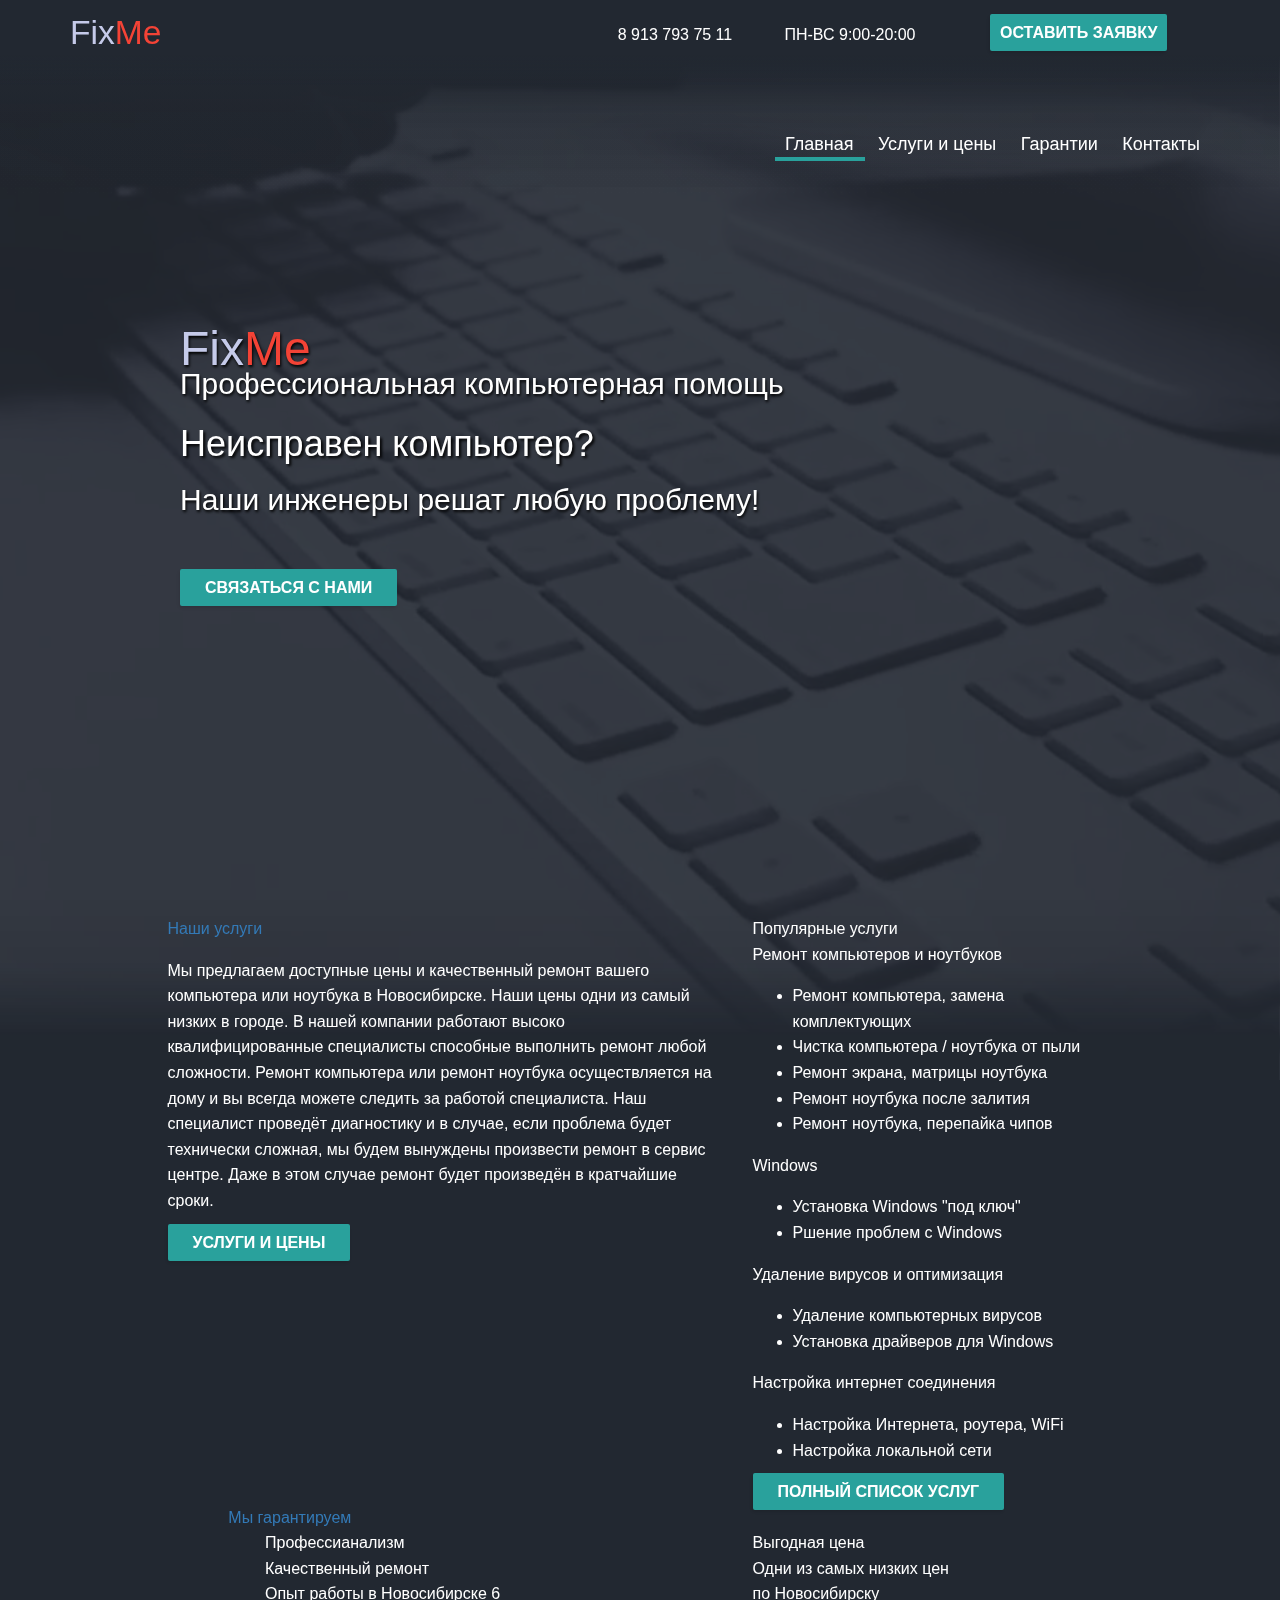
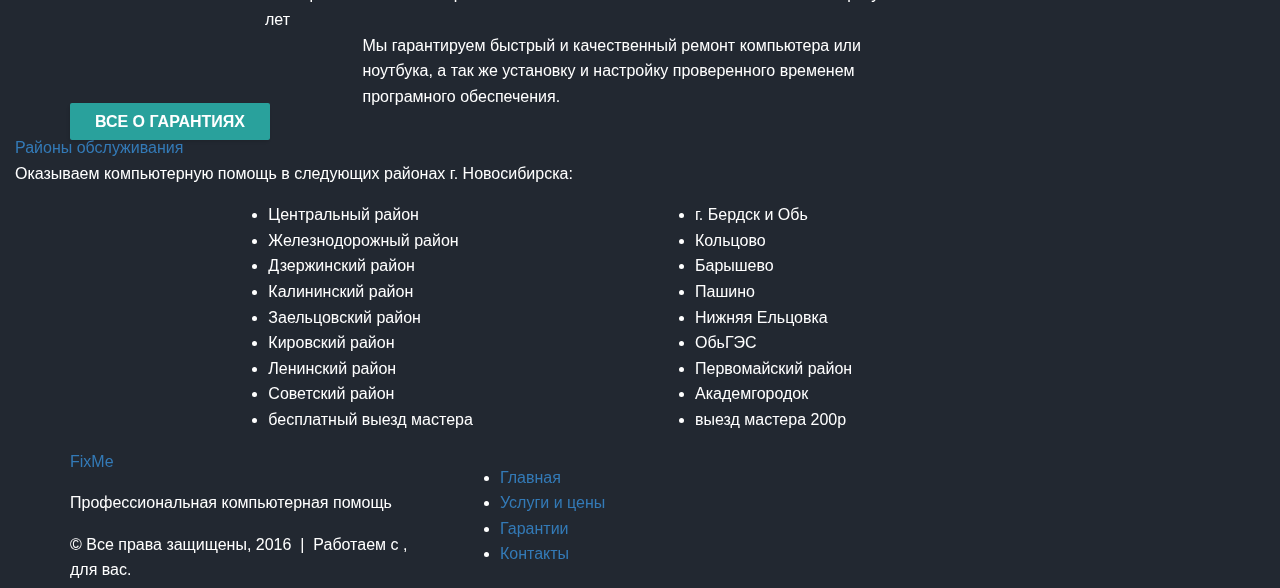
==== index.html @ 25fbad9e "Update index.html" ====
<!DOCTYPE html>

<head>

  <meta charset="utf-8">

  <title>FixMe - Главная страница</title>
  <meta name="description" content="Компания FixMe предоставляет качественные услуги по ремонту компьютеров и ноутбуков, настройки роутеров и прокладки сетевого кабеля в Новосибирске. Диагностика, настройка и ремонт производятся на дому.">

  <!-- Grid Styles and Normalize.css -->
  <style>html{font-family:sans-serif;-ms-text-size-adjust:100%;-webkit-text-size-adjust:100%}body{margin:0}article,aside,details,figcaption,figure,footer,header,hgroup,main,menu,nav,section,summary{display:block}audio,canvas,progress,video{display:inline-block;vertical-align:baseline}audio:not([controls]){display:none;height:0}[hidden],template{display:none}a{background-color:transparent}a:active,a:hover{outline:0}abbr[title]{border-bottom:1px dotted}b,strong{font-weight:bold}dfn{font-style:italic}h1{font-size:2em;margin:0.67em 0}mark{background:#ff0;color:#000}small{font-size:80%}sub,sup{font-size:75%;line-height:0;position:relative;vertical-align:baseline}sup{top:-0.5em}sub{bottom:-0.25em}img{border:0}svg:not(:root){overflow:hidden}figure{margin:1em 40px}hr{-moz-box-sizing:content-box;-webkit-box-sizing:content-box;box-sizing:content-box;height:0}pre{overflow:auto}code,kbd,pre,samp{font-family:monospace, monospace;font-size:1em}button,input,optgroup,select,textarea{color:inherit;font:inherit;margin:0}button{overflow:visible}button,select{text-transform:none}button,html input[type="button"],input[type="reset"],input[type="submit"]{-webkit-appearance:button;cursor:pointer}button[disabled],html input[disabled]{cursor:default}button::-moz-focus-inner,input::-moz-focus-inner{border:0;padding:0}input{line-height:normal}input[type="checkbox"],input[type="radio"]{-webkit-box-sizing:border-box;-moz-box-sizing:border-box;box-sizing:border-box;padding:0}input[type="number"]::-webkit-inner-spin-button,input[type="number"]::-webkit-outer-spin-button{height:auto}input[type="search"]{-webkit-appearance:textfield;-moz-box-sizing:content-box;-webkit-box-sizing:content-box;box-sizing:content-box}input[type="search"]::-webkit-search-cancel-button,input[type="search"]::-webkit-search-decoration{-webkit-appearance:none}fieldset{border:1px solid #c0c0c0;margin:0 2px;padding:0.35em 0.625em 0.75em}legend{border:0;padding:0}textarea{overflow:auto}optgroup{font-weight:bold}table{border-collapse:collapse;border-spacing:0}td,th{padding:0}*{-webkit-box-sizing:border-box;-moz-box-sizing:border-box;box-sizing:border-box}*:before,*:after{-webkit-box-sizing:border-box;-moz-box-sizing:border-box;box-sizing:border-box}html{font-size:10px;-webkit-tap-highlight-color:rgba(0,0,0,0)}body{font-family:"Helvetica Neue",Helvetica,Arial,sans-serif;font-size:14px;line-height:1.42857143;color:#333;background-color:#fff}input,button,select,textarea{font-family:inherit;font-size:inherit;line-height:inherit}a{color:#337ab7;text-decoration:none}a:hover,a:focus{color:#23527c;text-decoration:underline}a:focus{outline:thin dotted;outline:5px auto -webkit-focus-ring-color;outline-offset:-2px}figure{margin:0}img{vertical-align:middle}.img-responsive{display:block;max-width:100%;height:auto}.img-rounded{border-radius:6px}.img-thumbnail{padding:4px;line-height:1.42857143;background-color:#fff;border:1px solid #ddd;border-radius:4px;-webkit-transition:all .2s ease-in-out;-o-transition:all .2s ease-in-out;transition:all .2s ease-in-out;display:inline-block;max-width:100%;height:auto}.img-circle{border-radius:50%}hr{margin-top:20px;margin-bottom:20px;border:0;border-top:1px solid #eee}.sr-only{position:absolute;width:1px;height:1px;margin:-1px;padding:0;overflow:hidden;clip:rect(0, 0, 0, 0);border:0}.sr-only-focusable:active,.sr-only-focusable:focus{position:static;width:auto;height:auto;margin:0;overflow:visible;clip:auto}[role="button"]{cursor:pointer}.container{margin-right:auto;margin-left:auto;padding-left:15px;padding-right:15px}@media (min-width:768px){.container{width:750px}}@media (min-width:992px){.container{width:970px}}@media (min-width:1200px){.container{width:1170px}}.container-fluid{margin-right:auto;margin-left:auto;padding-left:15px;padding-right:15px}.row{margin-left:-15px;margin-right:-15px}.col-xs-1, .col-sm-1, .col-md-1, .col-lg-1, .col-xs-2, .col-sm-2, .col-md-2, .col-lg-2, .col-xs-3, .col-sm-3, .col-md-3, .col-lg-3, .col-xs-4, .col-sm-4, .col-md-4, .col-lg-4, .col-xs-5, .col-sm-5, .col-md-5, .col-lg-5, .col-xs-6, .col-sm-6, .col-md-6, .col-lg-6, .col-xs-7, .col-sm-7, .col-md-7, .col-lg-7, .col-xs-8, .col-sm-8, .col-md-8, .col-lg-8, .col-xs-9, .col-sm-9, .col-md-9, .col-lg-9, .col-xs-10, .col-sm-10, .col-md-10, .col-lg-10, .col-xs-11, .col-sm-11, .col-md-11, .col-lg-11, .col-xs-12, .col-sm-12, .col-md-12, .col-lg-12{position:relative;min-height:1px;padding-left:15px;padding-right:15px}.col-xs-1, .col-xs-2, .col-xs-3, .col-xs-4, .col-xs-5, .col-xs-6, .col-xs-7, .col-xs-8, .col-xs-9, .col-xs-10, .col-xs-11, .col-xs-12{float:left}.col-xs-12{width:100%}.col-xs-11{width:91.66666667%}.col-xs-10{width:83.33333333%}.col-xs-9{width:75%}.col-xs-8{width:66.66666667%}.col-xs-7{width:58.33333333%}.col-xs-6{width:50%}.col-xs-5{width:41.66666667%}.col-xs-4{width:33.33333333%}.col-xs-3{width:25%}.col-xs-2{width:16.66666667%}.col-xs-1{width:8.33333333%}.col-xs-pull-12{right:100%}.col-xs-pull-11{right:91.66666667%}.col-xs-pull-10{right:83.33333333%}.col-xs-pull-9{right:75%}.col-xs-pull-8{right:66.66666667%}.col-xs-pull-7{right:58.33333333%}.col-xs-pull-6{right:50%}.col-xs-pull-5{right:41.66666667%}.col-xs-pull-4{right:33.33333333%}.col-xs-pull-3{right:25%}.col-xs-pull-2{right:16.66666667%}.col-xs-pull-1{right:8.33333333%}.col-xs-pull-0{right:auto}.col-xs-push-12{left:100%}.col-xs-push-11{left:91.66666667%}.col-xs-push-10{left:83.33333333%}.col-xs-push-9{left:75%}.col-xs-push-8{left:66.66666667%}.col-xs-push-7{left:58.33333333%}.col-xs-push-6{left:50%}.col-xs-push-5{left:41.66666667%}.col-xs-push-4{left:33.33333333%}.col-xs-push-3{left:25%}.col-xs-push-2{left:16.66666667%}.col-xs-push-1{left:8.33333333%}.col-xs-push-0{left:auto}.col-xs-offset-12{margin-left:100%}.col-xs-offset-11{margin-left:91.66666667%}.col-xs-offset-10{margin-left:83.33333333%}.col-xs-offset-9{margin-left:75%}.col-xs-offset-8{margin-left:66.66666667%}.col-xs-offset-7{margin-left:58.33333333%}.col-xs-offset-6{margin-left:50%}.col-xs-offset-5{margin-left:41.66666667%}.col-xs-offset-4{margin-left:33.33333333%}.col-xs-offset-3{margin-left:25%}.col-xs-offset-2{margin-left:16.66666667%}.col-xs-offset-1{margin-left:8.33333333%}.col-xs-offset-0{margin-left:0}@media (min-width:768px){.col-sm-1, .col-sm-2, .col-sm-3, .col-sm-4, .col-sm-5, .col-sm-6, .col-sm-7, .col-sm-8, .col-sm-9, .col-sm-10, .col-sm-11, .col-sm-12{float:left}.col-sm-12{width:100%}.col-sm-11{width:91.66666667%}.col-sm-10{width:83.33333333%}.col-sm-9{width:75%}.col-sm-8{width:66.66666667%}.col-sm-7{width:58.33333333%}.col-sm-6{width:50%}.col-sm-5{width:41.66666667%}.col-sm-4{width:33.33333333%}.col-sm-3{width:25%}.col-sm-2{width:16.66666667%}.col-sm-1{width:8.33333333%}.col-sm-pull-12{right:100%}.col-sm-pull-11{right:91.66666667%}.col-sm-pull-10{right:83.33333333%}.col-sm-pull-9{right:75%}.col-sm-pull-8{right:66.66666667%}.col-sm-pull-7{right:58.33333333%}.col-sm-pull-6{right:50%}.col-sm-pull-5{right:41.66666667%}.col-sm-pull-4{right:33.33333333%}.col-sm-pull-3{right:25%}.col-sm-pull-2{right:16.66666667%}.col-sm-pull-1{right:8.33333333%}.col-sm-pull-0{right:auto}.col-sm-push-12{left:100%}.col-sm-push-11{left:91.66666667%}.col-sm-push-10{left:83.33333333%}.col-sm-push-9{left:75%}.col-sm-push-8{left:66.66666667%}.col-sm-push-7{left:58.33333333%}.col-sm-push-6{left:50%}.col-sm-push-5{left:41.66666667%}.col-sm-push-4{left:33.33333333%}.col-sm-push-3{left:25%}.col-sm-push-2{left:16.66666667%}.col-sm-push-1{left:8.33333333%}.col-sm-push-0{left:auto}.col-sm-offset-12{margin-left:100%}.col-sm-offset-11{margin-left:91.66666667%}.col-sm-offset-10{margin-left:83.33333333%}.col-sm-offset-9{margin-left:75%}.col-sm-offset-8{margin-left:66.66666667%}.col-sm-offset-7{margin-left:58.33333333%}.col-sm-offset-6{margin-left:50%}.col-sm-offset-5{margin-left:41.66666667%}.col-sm-offset-4{margin-left:33.33333333%}.col-sm-offset-3{margin-left:25%}.col-sm-offset-2{margin-left:16.66666667%}.col-sm-offset-1{margin-left:8.33333333%}.col-sm-offset-0{margin-left:0}}@media (min-width:992px){.col-md-1, .col-md-2, .col-md-3, .col-md-4, .col-md-5, .col-md-6, .col-md-7, .col-md-8, .col-md-9, .col-md-10, .col-md-11, .col-md-12{float:left}.col-md-12{width:100%}.col-md-11{width:91.66666667%}.col-md-10{width:83.33333333%}.col-md-9{width:75%}.col-md-8{width:66.66666667%}.col-md-7{width:58.33333333%}.col-md-6{width:50%}.col-md-5{width:41.66666667%}.col-md-4{width:33.33333333%}.col-md-3{width:25%}.col-md-2{width:16.66666667%}.col-md-1{width:8.33333333%}.col-md-pull-12{right:100%}.col-md-pull-11{right:91.66666667%}.col-md-pull-10{right:83.33333333%}.col-md-pull-9{right:75%}.col-md-pull-8{right:66.66666667%}.col-md-pull-7{right:58.33333333%}.col-md-pull-6{right:50%}.col-md-pull-5{right:41.66666667%}.col-md-pull-4{right:33.33333333%}.col-md-pull-3{right:25%}.col-md-pull-2{right:16.66666667%}.col-md-pull-1{right:8.33333333%}.col-md-pull-0{right:auto}.col-md-push-12{left:100%}.col-md-push-11{left:91.66666667%}.col-md-push-10{left:83.33333333%}.col-md-push-9{left:75%}.col-md-push-8{left:66.66666667%}.col-md-push-7{left:58.33333333%}.col-md-push-6{left:50%}.col-md-push-5{left:41.66666667%}.col-md-push-4{left:33.33333333%}.col-md-push-3{left:25%}.col-md-push-2{left:16.66666667%}.col-md-push-1{left:8.33333333%}.col-md-push-0{left:auto}.col-md-offset-12{margin-left:100%}.col-md-offset-11{margin-left:91.66666667%}.col-md-offset-10{margin-left:83.33333333%}.col-md-offset-9{margin-left:75%}.col-md-offset-8{margin-left:66.66666667%}.col-md-offset-7{margin-left:58.33333333%}.col-md-offset-6{margin-left:50%}.col-md-offset-5{margin-left:41.66666667%}.col-md-offset-4{margin-left:33.33333333%}.col-md-offset-3{margin-left:25%}.col-md-offset-2{margin-left:16.66666667%}.col-md-offset-1{margin-left:8.33333333%}.col-md-offset-0{margin-left:0}}@media (min-width:1200px){.col-lg-1, .col-lg-2, .col-lg-3, .col-lg-4, .col-lg-5, .col-lg-6, .col-lg-7, .col-lg-8, .col-lg-9, .col-lg-10, .col-lg-11, .col-lg-12{float:left}.col-lg-12{width:100%}.col-lg-11{width:91.66666667%}.col-lg-10{width:83.33333333%}.col-lg-9{width:75%}.col-lg-8{width:66.66666667%}.col-lg-7{width:58.33333333%}.col-lg-6{width:50%}.col-lg-5{width:41.66666667%}.col-lg-4{width:33.33333333%}.col-lg-3{width:25%}.col-lg-2{width:16.66666667%}.col-lg-1{width:8.33333333%}.col-lg-pull-12{right:100%}.col-lg-pull-11{right:91.66666667%}.col-lg-pull-10{right:83.33333333%}.col-lg-pull-9{right:75%}.col-lg-pull-8{right:66.66666667%}.col-lg-pull-7{right:58.33333333%}.col-lg-pull-6{right:50%}.col-lg-pull-5{right:41.66666667%}.col-lg-pull-4{right:33.33333333%}.col-lg-pull-3{right:25%}.col-lg-pull-2{right:16.66666667%}.col-lg-pull-1{right:8.33333333%}.col-lg-pull-0{right:auto}.col-lg-push-12{left:100%}.col-lg-push-11{left:91.66666667%}.col-lg-push-10{left:83.33333333%}.col-lg-push-9{left:75%}.col-lg-push-8{left:66.66666667%}.col-lg-push-7{left:58.33333333%}.col-lg-push-6{left:50%}.col-lg-push-5{left:41.66666667%}.col-lg-push-4{left:33.33333333%}.col-lg-push-3{left:25%}.col-lg-push-2{left:16.66666667%}.col-lg-push-1{left:8.33333333%}.col-lg-push-0{left:auto}.col-lg-offset-12{margin-left:100%}.col-lg-offset-11{margin-left:91.66666667%}.col-lg-offset-10{margin-left:83.33333333%}.col-lg-offset-9{margin-left:75%}.col-lg-offset-8{margin-left:66.66666667%}.col-lg-offset-7{margin-left:58.33333333%}.col-lg-offset-6{margin-left:50%}.col-lg-offset-5{margin-left:41.66666667%}.col-lg-offset-4{margin-left:33.33333333%}.col-lg-offset-3{margin-left:25%}.col-lg-offset-2{margin-left:16.66666667%}.col-lg-offset-1{margin-left:8.33333333%}.col-lg-offset-0{margin-left:0}}.clearfix:before,.clearfix:after,.container:before,.container:after,.container-fluid:before,.container-fluid:after,.row:before,.row:after{content:" ";display:table}.clearfix:after,.container:after,.container-fluid:after,.row:after{clear:both}.center-block{display:block;margin-left:auto;margin-right:auto}.pull-right{float:right !important}.pull-left{float:left !important}.hide{display:none !important}.show{display:block !important}.invisible{visibility:hidden}.text-hide{font:0/0 a;color:transparent;text-shadow:none;background-color:transparent;border:0}.hidden{display:none !important}.affix{position:fixed}@-ms-viewport{width:device-width}.visible-xs,.visible-sm,.visible-md,.visible-lg{display:none !important}.visible-xs-block,.visible-xs-inline,.visible-xs-inline-block,.visible-sm-block,.visible-sm-inline,.visible-sm-inline-block,.visible-md-block,.visible-md-inline,.visible-md-inline-block,.visible-lg-block,.visible-lg-inline,.visible-lg-inline-block{display:none !important}@media (max-width:767px){.visible-xs{display:block !important}table.visible-xs{display:table}tr.visible-xs{display:table-row !important}th.visible-xs,td.visible-xs{display:table-cell !important}}@media (max-width:767px){.visible-xs-block{display:block !important}}@media (max-width:767px){.visible-xs-inline{display:inline !important}}@media (max-width:767px){.visible-xs-inline-block{display:inline-block !important}}@media (min-width:768px) and (max-width:991px){.visible-sm{display:block !important}table.visible-sm{display:table}tr.visible-sm{display:table-row !important}th.visible-sm,td.visible-sm{display:table-cell !important}}@media (min-width:768px) and (max-width:991px){.visible-sm-block{display:block !important}}@media (min-width:768px) and (max-width:991px){.visible-sm-inline{display:inline !important}}@media (min-width:768px) and (max-width:991px){.visible-sm-inline-block{display:inline-block !important}}@media (min-width:992px) and (max-width:1199px){.visible-md{display:block !important}table.visible-md{display:table}tr.visible-md{display:table-row !important}th.visible-md,td.visible-md{display:table-cell !important}}@media (min-width:992px) and (max-width:1199px){.visible-md-block{display:block !important}}@media (min-width:992px) and (max-width:1199px){.visible-md-inline{display:inline !important}}@media (min-width:992px) and (max-width:1199px){.visible-md-inline-block{display:inline-block !important}}@media (min-width:1200px){.visible-lg{display:block !important}table.visible-lg{display:table}tr.visible-lg{display:table-row !important}th.visible-lg,td.visible-lg{display:table-cell !important}}@media (min-width:1200px){.visible-lg-block{display:block !important}}@media (min-width:1200px){.visible-lg-inline{display:inline !important}}@media (min-width:1200px){.visible-lg-inline-block{display:inline-block !important}}@media (max-width:767px){.hidden-xs{display:none !important}}@media (min-width:768px) and (max-width:991px){.hidden-sm{display:none !important}}@media (min-width:992px) and (max-width:1199px){.hidden-md{display:none !important}}@media (min-width:1200px){.hidden-lg{display:none !important}}.visible-print{display:none !important}@media print{.visible-print{display:block !important}table.visible-print{display:table}tr.visible-print{display:table-row !important}th.visible-print,td.visible-print{display:table-cell !important}}.visible-print-block{display:none !important}@media print{.visible-print-block{display:block !important}}.visible-print-inline{display:none !important}@media print{.visible-print-inline{display:inline !important}}.visible-print-inline-block{display:none !important}@media print{.visible-print-inline-block{display:inline-block !important}}@media print{.hidden-print{display:none !important}}</style>
  <!-- Header CSS -->
  <style>body{font-family:sans-serif;font-size:16px;min-width:320px;position:relative;line-height:1.6;font-family:"Open Sans",sans-serif;background-color:#222831;color:#fff;overflow-x:hidden}.hidden{display:none}.button{background-color:#29a19c;border:none;text-transform:uppercase;font:500 1em / 24px Roboto,sans-serif;padding:10px 25px;border-radius:2px;box-shadow:-1px 2px 3px 0 rgba(0,0,0,0.1);text-decoration:none;color:#fff;font:700 1em / 24px "Open Sans",sans-serif}.button:hover{background-color:#21807c;text-decoration:none;color:#fff}.button:active{color:#fff;text-decoration:none}.app-closed{display:none;height:100%;width:100%;position:fixed;z-index:1000;background-color:rgba(0,0,0,0.7)}.application-container{display:none}.application-container .application-popup{position:fixed;background-color:#222831;top:50%;-webkit-transform:translateY(-50%);-ms-transform:translateY(-50%);transform:translateY(-50%);padding:0;z-index:1100}.application-container .title{text-align:center;color:#fff;font:300 1.2em / 20px Roboto,sans-serif;padding:20px 0;background-color:#29303b;box-shadow:0 0 9.4px .6px rgba(0,0,0,0.15)}.application-container .description{margin:10px 20px;text-align:center;font-size:.8em}.application-container form{color:#fff;text-align:center}.application-container form label{color:#fff}.application-container form .submit{margin:10px 0 30px}.application-container form textarea + label{color:#878787}.fixed-top{height:85px;position:fixed;top:0;background-image:-webkit-linear-gradient(top,#222831 65%,rgba(34,40,49,0.2) 90%,transparent 100%);background-image:linear-gradient(to bottom,#222831 65%,rgba(34,40,49,0.2) 90%,transparent 100%);left:0;z-index:100}.fixed-top .panel{height:65px}.fixed-top .m-menu-btn{font-size:1.8em;float:right}.fixed-top .logo{font:400 2.1em / 40px Berlin,sans-serif;cursor:pointer;text-decoration:none;margin-top:13px}.fixed-top .logo a:hover{text-decoration:none}.fixed-top span:nth-of-type(1){color:#c5cae9}.fixed-top span:nth-of-type(2){color:#f44336}.fixed-top .info{font:400 1em / 40px "Open Sans",sans-serif;width:350px;margin-top:13px;float:right}.fixed-top .fa-phone{position:relative;top:2px;font-size:1.3em;margin-right:10px}.fixed-top .fa-clock-o{position:relative;top:2px;font-size:1.3em;margin-right:10px}.fixed-top .p{padding:0;text-align:center}.fixed-top .application-btn{margin-top:20px;margin-left:0}.fixed-top .application{font:700 1em / 24px "Open Sans",sans-serif;padding:10px}.fullscreen-container{height:100vh}.fullscreen-bg{position:absolute;top:0;right:0;bottom:0;left:-1px;overflow:hidden;background-color:#222831;z-index:-1000;height:120vh}.fullscreen-bg-image{background:url(/assets/images/image-bg.jpg) center center / cover no-repeat;position:absolute;top:50%;left:50%;width:auto;height:auto;min-width:100%;min-height:100%;-webkit-transform:translate(-50%,-50%);-ms-transform:translate(-50%,-50%);transform:translate(-50%,-50%)}.fullscreen-bg-video{position:absolute;top:50%;left:50%;width:auto;height:auto;min-width:100%;min-height:100%;-webkit-transform:translate(-50%,-50%);-ms-transform:translate(-50%,-50%);transform:translate(-50%,-50%);z-index:-50}.filter-bg{background-color:rgba(34,40,49,.9);position:absolute;left:0;width:auto;height:auto;min-width:105%;min-height:100%}.gradient-top{position:absolute;top:-5px;left:-1px;height:200px;padding:0;margin:0;background-image:-webkit-linear-gradient(top,#222831 25%,rgba(34,40,49,0.2) 60%,transparent 100%);background-image:linear-gradient(to bottom,#222831 25%,rgba(34,40,49,0.2) 60%,transparent 100%);z-index:-50;width:100%}.gradient-bottom{position:absolute;bottom:-5px;left:-1px;height:200px;padding:0;margin:0;background-image:-webkit-linear-gradient(bottom,#222831 25%,rgba(34,40,49,0.2) 60%,transparent 100%);background-image:linear-gradient(to top,#222831 25%,rgba(34,40,49,0.2) 60%,transparent 100%);z-index:-50;width:100%}.top-nav{margin-top:100px}.top-nav ul{margin-right:0;float:right}.top-nav li{display:inline-block;list-style-type:none!important}.top-nav li:hover a{text-decoration:none}.top-nav li:active a{text-decoration:none}.top-nav li a{color:#fff;font:400 18px / 20px Roboto,sans-serif;padding:10px}.top-nav li:nth-of-type(1):after{content:"";position:absolute;width:0;height:4px;margin-top:25px;margin-left:-45px;background-color:#29a19c;-webkit-transform:translateX(-50%);-ms-transform:translateX(-50%);transform:translateX(-50%);-webkit-transition:all 300ms;transition:all 300ms}.top-nav li:nth-of-type(1):hover:after{content:"";position:absolute;width:90px;height:4px;margin-top:25px;margin-left:-45px;background-color:#29a19c;-webkit-transform:translateX(-50%);-ms-transform:translateX(-50%);transform:translateX(-50%)}.top-nav li:nth-of-type(2):after{content:"";position:absolute;width:0;height:4px;margin-top:25px;margin-left:-70px;background-color:#29a19c;-webkit-transform:translateX(-50%);-ms-transform:translateX(-50%);transform:translateX(-50%);-webkit-transition:all 300ms;transition:all 300ms}.top-nav li:nth-of-type(2):hover:after{content:"";position:absolute;width:140px;height:4px;margin-top:25px;margin-left:-70px;background-color:#29a19c;-webkit-transform:translateX(-50%);-ms-transform:translateX(-50%);transform:translateX(-50%)}.top-nav li:nth-of-type(3):after{content:"";position:absolute;width:0;height:4px;margin-top:25px;margin-left:-50px;background-color:#29a19c;-webkit-transform:translateX(-50%);-ms-transform:translateX(-50%);transform:translateX(-50%);-webkit-transition:all 300ms;transition:all 300ms}.top-nav li:nth-of-type(3):hover:after{content:"";position:absolute;width:100px;height:4px;margin-top:25px;margin-left:-50px;background-color:#29a19c;-webkit-transform:translateX(-50%);-ms-transform:translateX(-50%);transform:translateX(-50%)}.top-nav li:nth-of-type(4):after{content:"";position:absolute;width:0;height:4px;margin-top:25px;margin-left:-52.5px;background-color:#29a19c;-webkit-transform:translateX(-50%);-ms-transform:translateX(-50%);transform:translateX(-50%);-webkit-transition:all 300ms;transition:all 300ms}.top-nav li:nth-of-type(4):hover:after{content:"";position:absolute;width:105px;height:4px;margin-top:25px;margin-left:-52.5px;background-color:#29a19c;-webkit-transform:translateX(-50%);-ms-transform:translateX(-50%);transform:translateX(-50%)}.active-t-1:before{content:"";position:absolute;width:90px;height:4px;margin-top:25px;background-color:#29a19c}.active-t-2:before{content:"";position:absolute;width:140px;height:4px;margin-top:25px;background-color:#29a19c}.active-t-3:before{content:"";position:absolute;width:100px;height:4px;margin-top:25px;background-color:#29a19c}.active-t-4:before{content:"";position:absolute;width:105px;height:4px;margin-top:25px;background-color:#29a19c}.header-promo{height:50vh}.header-promo .promo-container{margin-top:15vh}.header-promo .logo{font:400 48px / 40px Berlin,sans-serif;text-shadow:1px 2px 3px #000;margin-top:20px}.header-promo .logo span:nth-of-type(1){color:#c5cae9;font:inherit}.header-promo .logo span:nth-of-type(2){color:#f44336}.header-promo .slogan{color:#fff;font:300 30px / 20px Roboto,sans-serif;text-shadow:1px 2px 3px #000;margin-top:5px}.header-promo .terminal{color:#fff;font:200 36px / 20px Roboto,sans-serif;text-shadow:2px 2px 3px #000;margin-top:40px}.header-promo .promo{color:#fff;font:400 30px / 20px Roboto,sans-serif;text-shadow:1px 2px 3px #000;margin-top:20px}.header-promo .call{position:relative;top:35px}.m-menu{display:none;position:fixed;background-image:-webkit-linear-gradient(left,#202223 70%,transparent 100%);background-image:linear-gradient(to right,#202223 70%,transparent 100%);height:100%;width:320px;left:0;top:0;z-index:3000}.m-menu .logo{font:400 1.5em / 40px Berlin,sans-serif;margin-top:6px;margin-left:40px;cursor:pointer;text-decoration:none;margin-bottom:30px}.m-menu .logo a:hover{text-decoration:none}.m-menu span:nth-of-type(1){color:#c5cae9}.m-menu span:nth-of-type(2){color:#f44336}.m-menu .m-menu-nav li{display:block;list-style-type:none!important;text-align:center;font:400 1.3em / 40px Roboto,sans-serif;margin-bottom:10px;margin-left:-150px}.m-menu .m-menu-nav li:hover a{text-decoration:none}.m-menu .m-menu-nav li:active a{text-decoration:none}.m-menu .m-menu-nav li:nth-of-type(1){margin-top:60px}.m-menu .m-menu-nav .active-t-1:before{content:"";position:absolute;width:90px;height:4px;margin-top:32px;margin-left:-10px;background-color:#29a19c}.m-menu .m-menu-nav .active-t-2:before{content:"";position:absolute;width:140px;height:4px;margin-top:32px;background-color:#29a19c}.m-menu .m-menu-nav .active-t-3:before{content:"";position:absolute;width:100px;height:4px;margin-top:32px;margin-left:-10px;background-color:#29a19c}.m-menu .m-menu-nav .active-t-4:before{content:"";position:absolute;width:105px;height:4px;margin-top:32px;margin-left:-5px;background-color:#29a19c}.m-menu-closed{display:none;height:100%;width:100%;position:fixed;z-index:100;background-color:rgba(0,0,0,0.3);top:0;left:0}.m-menu .m-menu-close-btn{position:fixed;display:none;font-size:1.8em;float:right;z-index:9000;top:60px;left:80%}.m-menu .application-btn .application{padding:8px;margin-left:25px}.fullscreen-container-page{height:450px}.fullscreen-bg-page{position:absolute;top:0;right:0;bottom:0;left:0;overflow:hidden;background-color:#222831;z-index:-1000;height:450px}.fullscreen-bg-page-image{background:url(/assets/images/image-bg.jpg) center center / cover no-repeat;position:absolute;top:50%;left:50%;width:auto;height:auto;min-width:100%;min-height:100%;-webkit-transform:translate(-50%,-50%);-ms-transform:translate(-50%,-50%);transform:translate(-50%,-50%)}.page-title{text-align:center}.page-title .title{color:#fff;font:100 2.5em / 20px Roboto,sans-serif;text-shadow:1px 2px 3px #000;margin-top:90px}_:-ms-lang(x),.fullscreen-bg-video,.filter-bg{display:none}_:-ms-lang(x),_:-webkit-full-screen,.fixed-top .application{margin-left:30px}.fullscreen-bg-video,.filter-bg{display:none\0/;*display:none}</style>

  <!-- Fonts Loader from _fonts.css (HTML5 LocalStorage) -->
  <script>!function(){function e(e,t,n){e.addEventListener?e.addEventListener(t,n,!1):e.attachEvent&&e.attachEvent("on"+t,n)}function t(e){return window.localStorage&&localStorage.font_css_cache&&localStorage.font_css_cache_file===e}function n(){if(window.localStorage&&window.XMLHttpRequest)if(t(o))a(localStorage.font_css_cache);else{var n=new XMLHttpRequest;n.open("GET",o,!0),e(n,"load",function(){4===n.readyState&&(a(n.responseText),localStorage.font_css_cache=n.responseText,localStorage.font_css_cache_file=o)}),n.send()}else{var c=document.createElement("link");c.href=o,c.rel="stylesheet",c.type="text/css",document.getElementsByTagName("head")[0].appendChild(c),document.cookie="font_css_cache"}}function a(e){var t=document.createElement("style");t.innerHTML=e,document.getElementsByTagName("head")[0].appendChild(t)}var o="assets/styles/fonts.css";window.localStorage&&localStorage.font_css_cache||document.cookie.indexOf("font_css_cache")>-1?n():e(window,"load",n)}();</script>


  <meta http-equiv="X-UA-Compatible" content="IE=edge">
  <meta name="viewport" content="width=device-width, initial-scale=1, maximum-scale=1">

  <link rel="shortcut icon" href="assets/images/favicon/favicon.ico" type="image/x-icon">
  <link rel="apple-touch-icon" href="assets/images/favicon/apple-touch-icon.png">
  <link rel="apple-touch-icon" sizes="72x72" href="assets/images/favicon/apple-touch-icon-72x72.png">
  <link rel="apple-touch-icon" sizes="114x114" href="assets/images/favicon/apple-touch-icon-114x114.png">

  <meta property="og:title" content="FixMe - Профессиональная компьютерная помощь">
  <meta property="og:site_name" content="FixMe">
  <meta property="og:url" content="http://fixmepls.ru/">
  <meta property="og:description" content="Компания FixMe предоставляет качественные услуги по ремонту компьютеров и ноутбуков, настройки роутеров и прокладки сетевого кабеля в Новосибирске. Диагностика, настройка и ремонт производятся на дому.">
  <meta property="og:type" content="website">


  <!-- Load CSS Compilled without JS -->
  <noscript>
    <link href='https://fonts.googleapis.com/css?family=Roboto:400,300,100' rel='stylesheet' type='text/css'>
    <link href='https://fonts.googleapis.com/css?family=Open+Sans:400,400italic,300,300italic,700' rel='stylesheet' type='text/css'>
    <link rel="stylesheet" href="https://maxcdn.bootstrapcdn.com/font-awesome/4.5.0/css/font-awesome.min.css">
    <link rel="stylesheet" href="assets/styles/fonts.css">
    <link rel="stylesheet" href="assets/libs/material/material.css">
    <link rel="stylesheet" href="assets/styles/main.css">
    <link rel="stylesheet" href="assets/styles/media.css">
  </noscript>

</head>

<body id="body">

  <div class="m-menu-closed"></div>
  <div class="m-menu">
    <div  class="logo"><a href="/"><span>Fix</span><span>Me</span></a></div>
    <div class="p application-btn">
      <a href="#form" class="button application">Оставить заявку</a>
    </div>
    <nav class="m-menu-nav">
      <ul>
        <li class="active-t-1"><a href="/">Главная</a></li>
        <li><a href="services.html">Услуги и цены</a></li>
        <li><a href="warranty.html">Гарантии</a></li>
        <li><a href="contacts.html">Контакты</a></li>
      </ul>
    </nav>
    <div class="m-menu-close-btn"><i class="fa fa-close"></i></div>
  </div>

  <div class="app-closed"></div>
  <div class="application-container">
    <div class="container-fluid">
      <div class="row">
        <div class="application-popup col-md-4 col-md-push-4">
          <div class="title">Форма связи</div>
          <p class="description">Вы можете оставить заявку на ремонт и мы сами в ближайшее время свяжемся с вами.</p>
          <form id="top-form" action="" method="POST">
            <input type="hidden" name="project_name" value="FixMe">
            <input type="hidden" name="admin_email" value="support@fixmepls.ru">
            <input type="hidden" name="form_subject" value="Заявка с сайта FixMe, с верхней формы">
            <div class="mdl-textfield mdl-js-textfield mdl-textfield--floating-label">
              <input class="mdl-textfield__input" name="name" type="text" id="sample3" required="">
              <label class="mdl-textfield__label" for="sample3">ФИО</label>
            </div>
            <div class="mdl-textfield mdl-js-textfield mdl-textfield--floating-label">
              <input class="mdl-textfield__input" type="text" id="sample3" name="phone_number" required="">
              <label class="mdl-textfield__label" for="sample3">Телефон</label>
            </div>
            <div class="mdl-textfield mdl-js-textfield">
              <textarea class="mdl-textfield__input" type="text" cols="40" rows= "5" id="sample5" form="top-form" name="description_problem"></textarea>
              <label class="mdl-textfield__label" for="sample5">Описание вашей проблемы...</label>
            </div>
            <div class="row">
              <input class="button submit" value="Отправить" type="submit">
            </div>
          </form>
        </div>
      </div>
    </div>
  </div>

  <div class="popup-closed"></div>
  <div class="popup-container">
    <div class="container-fluid">
      <div class="row">
        <div class="services-popup col-md-6 col-md-push-3">
          <div class="popup-title"></div>
          <p class="popup-description"></p>
          <div class="popup-price"></div>
        </div>
      </div>
    </div>
  </div>

  <header class="fullscreen-container container-fluid">
    <div class="row">
      <div class="fixed-top col-xs-12">
        <div class="container">
          <div class="panel row">
            <div class="col-xs-5">
              <div  class="logo"><a href="/"><span>Fix</span><span>Me</span></a></div>
            </div>
            <div class="col-xs-7 hidden-lg hidden-md hidden-sm">
              <div class="m-menu-btn"><i class="fa fa-bars"></i></div>
            </div>
            <div class="p top-cont col-xs-4">
              <div class="info">
                <div class="p col-xs-6 hidden-xs">
                  <div class="p-number"><i class="fa fa-phone"></i>8 913 793 75 11</div>
                </div>
                <div class="p col-xs-6 hidden-xs">
                  <div class="job-time"><i class="fa fa-clock-o"></i>ПН-ВС 9:00-20:00</div>
                </div>
              </div>
            </div>
            <div class="p application-btn col-xs-3 hidden-xs">
              <a href="#form" class="button application">Оставить заявку</a>
            </div>
          </div>
        </div>
      </div>
    </div>
    <nav class="top-nav container hidden-xs">
      <ul class="row">
        <li class="active-t-1"><a href="/">Главная</a></li>
        <li><a href="services.html">Услуги и цены</a></li>
        <li><a href="warranty.html">Гарантии</a></li>
        <li><a href="contacts.html">Контакты</a></li>
      </ul>
    </nav>
    <div class="fullscreen-bg">
      <div class="fullscreen-bg-image">
        <div class="gradient-top"></div>
        <video loop muted autoplay class="fullscreen-bg-video hidden-sm hidden-xs">
          <source src="assets/video/video-bg.mp4" type="video/mp4">
          <source src="assets/video/video-bg.webm" type="video/webm">
          <source src="assets/video/video-bg.ogv" type="video/ogg">
        </video>
        <div class="filter-bg hidden-sm hidden-xs"></div>
        <div class="gradient-bottom"></div>
      </div>
    </div>
    <div class="container">
      <div class="header-promo row-fluid">
        <div class="promo-container col-md-9 col-md-push-1">
          <div class="logo"><span>Fix</span><span>Me</span></div>
          <p class="slogan">Профессиональная компьютерная помощь</p>
          <p id="Ticker" class="terminal hidden-xs">Неисправен компьютер?</p>
          <p class="promo hidden-xs">Наши инженеры решат любую проблему!</p>
          <a href="contacts.html" class="button call">Связаться с нами</a>
        </div>
      </div>
    </div>
  </header>
  
  
  <div class="main-page-container">
    <div class="services container">
      <div class="row">
        <div class="col-md-6 col-md-push-1">
          <div class="title"><a href="services.html">Наши услуги</a></div>
          <p class="description">Мы предлагаем доступные цены и качественный ремонт вашего компьютера или ноутбука в Новосибирске. Наши цены одни из самый низких в городе. В нашей компании работают высоко квалифицированные специалисты способные выполнить ремонт любой сложности. Ремонт компьютера или ремонт ноутбука осуществляется на дому и вы всегда можете следить за работой специалиста. Наш специалист проведёт диагностику и в случае, если проблема будет технически сложная, мы будем вынуждены произвести ремонт в сервис центре. Даже в этом случае ремонт будет произведён в кратчайшие сроки.</p>
          <div class="btn-container">
            <a href="services.html" class="button services-price">Услуги и цены</a>
          </div>
        </div>
        <div class="popular-services-container col-md-4 col-md-push-1">
          <div class="popular-services">Популярные услуги</div>
          <div id="repair" class="category">Ремонт компьютеров и ноутбуков</div>
          <ul class="list repair">
            <li class="list-1">Ремонт компьютера, замена комплектующих</li>
            <li class="list-2">Чистка компьютера / ноутбука от пыли</li>
            <li class="list-3">Ремонт экрана, матрицы ноутбука</li>
            <li class="list-4">Ремонт ноутбука после залития</li>
            <li class="list-5">Ремонт ноутбука, перепайка чипов</li>
          </ul>
          <div id="windows" class="category">Windows</div>
          <ul class="list windows">
            <li class="list-6">Установка Windows "под ключ"</li>
            <li class="list-7">Ршение проблем с Windows</li>
          </ul>
          <div id="optimization" class="category">Удаление вирусов и оптимизация</div>
          <ul class="list optimization">
            <li class="list-8">Удаление компьютерных вирусов</li>
            <li class="list-9">Установка драйверов для Windows</li>
          </ul>
          <div id="internet" class="category">Настройка интернет соединения</div>
          <ul class="list internet">
            <li class="list-10">Настройка Интернета, роутера, WiFi</li>
            <li class="list-11">Настройка локальной сети</li>
          </ul>
          <div class="full-services">
            <a href="services.html" class="button">Полный список услуг</a>
          </div>
        </div>
      </div>
    </div>
    <div class="container-fluid">
      <div class="separator row">
        <div class="one">
          <div class="gradient-top"></div>
          <div class="gradient-bottom"></div>
          <div class="title col-md-3 col-md-push-2"><a href="#">Мы гарантируем</a></div>
        </div>
      </div>
    </div>
    <div class="warranty container">
      <div class="row">
        <div class="top-container col-sm-3 col-sm-push-2">
          <div class="icon"><i class="fa fa-mortar-board"></i></div>
          <div class="title">Профессианализм</div>
          <div class="description hidden-lg hidden-md">Опыт работы в Новосибирске 6 лет</div>
          <div class="description hidden-sm hidden-xs">Качественный ремонт<br> Опыт работы в Новосибирске 6 лет</div>
        </div>
        <div class="top-container col-sm-3 col-sm-push-4">
          <div class="icon"><i class="fa fa-rub"></i></div>
          <div class="title">Выгодная цена</div>
          <div class="description">Одни из самых низких цен<br> по Новосибирску</div>
        </div>
      </div>
      <div class="row">
        <div class="content col-md-6 col-md-push-3">Мы гарантируем быстрый и качественный ремонт компьютера или ноутбука, а так же установку и настройку проверенного временем програмного обеспечения.</div>
      </div>
      <div class="row-fluid">
        <div class="all-warranty">
          <a href="warranty.html" class="button">Все о гарантиях</a>
        </div>
      </div>
    </div>
    <div class="container-fluid">
      <div class="separator row">
        <div class="two">
          <div class="gradient-top"></div>
          <div class="gradient-bottom"></div>
          <div class="title col-md-12"><a href="#">Районы обслуживания</a></div>
          <div class="description col-md-12 hidden-xs">Оказываем компьютерную помощь в следующих районах г. Новосибирска:</div>
        </div>
      </div>
    </div>
    <div class="container-fluid">
      <div class="areas-of-service row">
        <div class="areas col-sm-4 col-sm-push-2">
          <ul>
            <li>Центральный район</li>
            <li>Железнодорожный район</li>
            <li>Дзержинский район</li>
            <li>Калининский район</li>
            <li>Заельцовский район</li>
            <li>Кировский район</li>
            <li>Ленинский район</li>
            <li>Советский район</li>
            <li>бесплатный выезд мастера</li>
          </ul>
        </div>
        <div class="areas col-sm-4 col-sm-push-2">
          <ul>
            <li>г. Бердск и Обь</li>
            <li>Кольцово</li>
            <li>Барышево</li>
            <li>Пашино</li>
            <li>Нижняя Ельцовка</li>
            <li>ОбьГЭС</li>
            <li>Первомайский район</li>
            <li>Академгородок</li>
            <li>выезд мастера 200р</li>
          </ul>
        </div>
      </div>
    </div>
  </div>
  <div class="footer-gradient row-fluid">
  </div>
  <div class="footer container-fluid">
    <footer class="container">
      <div class="footer-container row">
        <div class="col-md-4">
          <div class="logo"><a href="/"><span>Fix</span><span>Me</span></a></div>
          <p class="slogan">Профессиональная компьютерная помощь</p>
          <div class="copyright">© Все права защищены, 2016  |  Работаем с <i class="fa fa-heart"></i>, для вас.</div>
        </div>
        <div class="col-xs-8 hidden-sm hidden-xs">
          <nav class="bottom-nav">
            <ul>
              <li class="active-b-1"><a href="/">Главная</a></li>
              <li><a href="services.html">Услуги и цены</a></li>
              <li><a href="warranty.html">Гарантии</a></li>
              <li><a href="contacts.html">Контакты</a></li>
            </ul>
          </nav>
        </div>
      </div>
    </footer>
  </div>

  <div class="hidden"></div>

  <script src="assets/libs/modernizr/modernizr.js" async></script>
  <script src="assets/libs/jquery/jquery-1.11.2.min.js" async></script>
  <script src="assets/js/main.js" async></script>
  <script src="assets/libs/material/material.js" async></script>

</body>
</html>
---- assets/libs/material/material.css ----
a,.mdl-accordion,.mdl-button,.mdl-card,.mdl-checkbox,.mdl-dropdown-menu,.mdl-icon-toggle,.mdl-item,.mdl-radio,.mdl-slider,.mdl-switch,.mdl-tabs__tab{-webkit-tap-highlight-color:transparent;-webkit-tap-highlight-color:rgba(255,255,255,0)}[hidden]{display:none!important}.mdl-typography--display-4{font-family:"Roboto","Helvetica","Arial",sans-serif;font-size:112px;font-weight:300;line-height:1;letter-spacing:-.04em}.mdl-typography--display-4-color-contrast{font-family:"Roboto","Helvetica","Arial",sans-serif;font-size:112px;font-weight:300;line-height:1;letter-spacing:-.04em;opacity:.54}.mdl-typography--display-3{font-family:"Roboto","Helvetica","Arial",sans-serif;font-size:56px;font-weight:400;line-height:1.35;letter-spacing:-.02em}.mdl-typography--display-3-color-contrast{font-family:"Roboto","Helvetica","Arial",sans-serif;font-size:56px;font-weight:400;line-height:1.35;letter-spacing:-.02em;opacity:.54}.mdl-typography--display-2{font-family:"Roboto","Helvetica","Arial",sans-serif;font-size:45px;font-weight:400;line-height:48px}.mdl-typography--display-2-color-contrast{font-family:"Roboto","Helvetica","Arial",sans-serif;font-size:45px;font-weight:400;line-height:48px;opacity:.54}.mdl-typography--display-1{font-family:"Roboto","Helvetica","Arial",sans-serif;font-size:34px;font-weight:400;line-height:40px}.mdl-typography--display-1-color-contrast{font-family:"Roboto","Helvetica","Arial",sans-serif;font-size:34px;font-weight:400;line-height:40px;opacity:.54}.mdl-typography--headline{font-family:"Roboto","Helvetica","Arial",sans-serif;font-size:24px;font-weight:400;line-height:32px;-moz-osx-font-smoothing:grayscale}.mdl-typography--headline-color-contrast{font-family:"Roboto","Helvetica","Arial",sans-serif;font-size:24px;font-weight:400;line-height:32px;-moz-osx-font-smoothing:grayscale;opacity:.87}.mdl-typography--title{font-family:"Roboto","Helvetica","Arial",sans-serif;font-size:20px;font-weight:500;line-height:1;letter-spacing:.02em}.mdl-typography--title-color-contrast{font-family:"Roboto","Helvetica","Arial",sans-serif;font-size:20px;font-weight:500;line-height:1;letter-spacing:.02em;opacity:.87}.mdl-typography--subhead{font-family:"Roboto","Helvetica","Arial",sans-serif;font-size:16px;font-weight:400;line-height:24px;letter-spacing:.04em}.mdl-typography--subhead-color-contrast{font-family:"Roboto","Helvetica","Arial",sans-serif;font-size:16px;font-weight:400;line-height:24px;letter-spacing:.04em;opacity:.87}.mdl-typography--body-2{font-size:14px;font-weight:700;line-height:24px;letter-spacing:0}.mdl-typography--body-2-color-contrast{font-size:14px;font-weight:700;line-height:24px;letter-spacing:0;opacity:.87}.mdl-typography--body-1{font-size:14px;font-weight:400;line-height:24px;letter-spacing:0}.mdl-typography--body-1-color-contrast{font-size:14px;font-weight:400;line-height:24px;letter-spacing:0;opacity:.87}.mdl-typography--body-2-force-preferred-font{font-family:"Roboto","Helvetica","Arial",sans-serif;font-size:14px;font-weight:500;line-height:24px;letter-spacing:0}.mdl-typography--body-2-force-preferred-font-color-contrast{font-family:"Roboto","Helvetica","Arial",sans-serif;font-size:14px;font-weight:500;line-height:24px;letter-spacing:0;opacity:.87}.mdl-typography--body-1-force-preferred-font{font-family:"Roboto","Helvetica","Arial",sans-serif;font-size:14px;font-weight:400;line-height:24px;letter-spacing:0}.mdl-typography--body-1-force-preferred-font-color-contrast{font-family:"Roboto","Helvetica","Arial",sans-serif;font-size:14px;font-weight:400;line-height:24px;letter-spacing:0;opacity:.87}.mdl-typography--caption{font-size:12px;font-weight:400;line-height:1;letter-spacing:0}.mdl-typography--caption-force-preferred-font{font-family:"Roboto","Helvetica","Arial",sans-serif;font-size:12px;font-weight:400;line-height:1;letter-spacing:0}.mdl-typography--caption-color-contrast{font-size:12px;font-weight:400;line-height:1;letter-spacing:0;opacity:.54}.mdl-typography--caption-force-preferred-font-color-contrast{font-family:"Roboto","Helvetica","Arial",sans-serif;font-size:12px;font-weight:400;line-height:1;letter-spacing:0;opacity:.54}.mdl-typography--menu{font-family:"Roboto","Helvetica","Arial",sans-serif;font-size:14px;font-weight:500;line-height:1;letter-spacing:0}.mdl-typography--menu-color-contrast{font-family:"Roboto","Helvetica","Arial",sans-serif;font-size:14px;font-weight:500;line-height:1;letter-spacing:0;opacity:.87}.mdl-typography--button{font-family:"Roboto","Helvetica","Arial",sans-serif;font-size:14px;font-weight:500;text-transform:uppercase;line-height:1;letter-spacing:0}.mdl-typography--button-color-contrast{font-family:"Roboto","Helvetica","Arial",sans-serif;font-size:14px;font-weight:500;text-transform:uppercase;line-height:1;letter-spacing:0;opacity:.87}.mdl-typography--text-left{text-align:left}.mdl-typography--text-right{text-align:right}.mdl-typography--text-center{text-align:center}.mdl-typography--text-justify{text-align:justify}.mdl-typography--text-nowrap{white-space:nowrap}.mdl-typography--text-lowercase{text-transform:lowercase}.mdl-typography--text-uppercase{text-transform:uppercase}.mdl-typography--text-capitalize{text-transform:capitalize}.mdl-typography--font-thin{font-weight:200!important}.mdl-typography--font-light{font-weight:300!important}.mdl-typography--font-regular{font-weight:400!important}.mdl-typography--font-medium{font-weight:500!important}.mdl-typography--font-bold{font-weight:700!important}.mdl-typography--font-black{font-weight:900!important}.material-icons{font-family:'Material Icons';font-weight:400;font-style:normal;font-size:24px;line-height:1;letter-spacing:normal;text-transform:none;display:inline-block;word-wrap:normal;-moz-font-feature-settings:liga;font-feature-settings:liga;-webkit-font-feature-settings:liga;-webkit-font-smoothing:antialiased}.mdl-color-text--red{color:#f44336!important}.mdl-color--red{background-color:#f44336!important}.mdl-color-text--red-50{color:#ffebee!important}.mdl-color--red-50{background-color:#ffebee!important}.mdl-color-text--red-100{color:#ffcdd2!important}.mdl-color--red-100{background-color:#ffcdd2!important}.mdl-color-text--red-200{color:#ef9a9a!important}.mdl-color--red-200{background-color:#ef9a9a!important}.mdl-color-text--red-300{color:#e57373!important}.mdl-color--red-300{background-color:#e57373!important}.mdl-color-text--red-400{color:#ef5350!important}.mdl-color--red-400{background-color:#ef5350!important}.mdl-color-text--red-500{color:#f44336!important}.mdl-color--red-500{background-color:#f44336!important}.mdl-color-text--red-600{color:#e53935!important}.mdl-color--red-600{background-color:#e53935!important}.mdl-color-text--red-700{color:#d32f2f!important}.mdl-color--red-700{background-color:#d32f2f!important}.mdl-color-text--red-800{color:#c62828!important}.mdl-color--red-800{background-color:#c62828!important}.mdl-color-text--red-900{color:#b71c1c!important}.mdl-color--red-900{background-color:#b71c1c!important}.mdl-color-text--red-A100{color:#ff8a80!important}.mdl-color--red-A100{background-color:#ff8a80!important}.mdl-color-text--red-A200{color:#ff5252!important}.mdl-color--red-A200{background-color:#ff5252!important}.mdl-color-text--red-A400{color:#ff1744!important}.mdl-color--red-A400{background-color:#ff1744!important}.mdl-color-text--red-A700{color:#d50000!important}.mdl-color--red-A700{background-color:#d50000!important}.mdl-color-text--pink{color:#e91e63!important}.mdl-color--pink{background-color:#e91e63!important}.mdl-color-text--pink-50{color:#fce4ec!important}.mdl-color--pink-50{background-color:#fce4ec!important}.mdl-color-text--pink-100{color:#f8bbd0!important}.mdl-color--pink-100{background-color:#f8bbd0!important}.mdl-color-text--pink-200{color:#f48fb1!important}.mdl-color--pink-200{background-color:#f48fb1!important}.mdl-color-text--pink-300{color:#f06292!important}.mdl-color--pink-300{background-color:#f06292!important}.mdl-color-text--pink-400{color:#ec407a!important}.mdl-color--pink-400{background-color:#ec407a!important}.mdl-color-text--pink-500{color:#e91e63!important}.mdl-color--pink-500{background-color:#e91e63!important}.mdl-color-text--pink-600{color:#d81b60!important}.mdl-color--pink-600{background-color:#d81b60!important}.mdl-color-text--pink-700{color:#c2185b!important}.mdl-color--pink-700{background-color:#c2185b!important}.mdl-color-text--pink-800{color:#ad1457!important}.mdl-color--pink-800{background-color:#ad1457!important}.mdl-color-text--pink-900{color:#880e4f!important}.mdl-color--pink-900{background-color:#880e4f!important}.mdl-color-text--pink-A100{color:#ff80ab!important}.mdl-color--pink-A100{background-color:#ff80ab!important}.mdl-color-text--pink-A200{color:#ff4081!important}.mdl-color--pink-A200{background-color:#ff4081!important}.mdl-color-text--pink-A400{color:#f50057!important}.mdl-color--pink-A400{background-color:#f50057!important}.mdl-color-text--pink-A700{color:#c51162!important}.mdl-color--pink-A700{background-color:#c51162!important}.mdl-color-text--purple{color:#9c27b0!important}.mdl-color--purple{background-color:#9c27b0!important}.mdl-color-text--purple-50{color:#f3e5f5!important}.mdl-color--purple-50{background-color:#f3e5f5!important}.mdl-color-text--purple-100{color:#e1bee7!important}.mdl-color--purple-100{background-color:#e1bee7!important}.mdl-color-text--purple-200{color:#ce93d8!important}.mdl-color--purple-200{background-color:#ce93d8!important}.mdl-color-text--purple-300{color:#ba68c8!important}.mdl-color--purple-300{background-color:#ba68c8!important}.mdl-color-text--purple-400{color:#ab47bc!important}.mdl-color--purple-400{background-color:#ab47bc!important}.mdl-color-text--purple-500{color:#9c27b0!important}.mdl-color--purple-500{background-color:#9c27b0!important}.mdl-color-text--purple-600{color:#8e24aa!important}.mdl-color--purple-600{background-color:#8e24aa!important}.mdl-color-text--purple-700{color:#7b1fa2!important}.mdl-color--purple-700{background-color:#7b1fa2!important}.mdl-color-text--purple-800{color:#6a1b9a!important}.mdl-color--purple-800{background-color:#6a1b9a!important}.mdl-color-text--purple-900{color:#4a148c!important}.mdl-color--purple-900{background-color:#4a148c!important}.mdl-color-text--purple-A100{color:#ea80fc!important}.mdl-color--purple-A100{background-color:#ea80fc!important}.mdl-color-text--purple-A200{color:#e040fb!important}.mdl-color--purple-A200{background-color:#e040fb!important}.mdl-color-text--purple-A400{color:#d500f9!important}.mdl-color--purple-A400{background-color:#d500f9!important}.mdl-color-text--purple-A700{color:#a0f!important}.mdl-color--purple-A700{background-color:#a0f!important}.mdl-color-text--deep-purple{color:#673ab7!important}.mdl-color--deep-purple{background-color:#673ab7!important}.mdl-color-text--deep-purple-50{color:#ede7f6!important}.mdl-color--deep-purple-50{background-color:#ede7f6!important}.mdl-color-text--deep-purple-100{color:#d1c4e9!important}.mdl-color--deep-purple-100{background-color:#d1c4e9!important}.mdl-color-text--deep-purple-200{color:#b39ddb!important}.mdl-color--deep-purple-200{background-color:#b39ddb!important}.mdl-color-text--deep-purple-300{color:#9575cd!important}.mdl-color--deep-purple-300{background-color:#9575cd!important}.mdl-color-text--deep-purple-400{color:#7e57c2!important}.mdl-color--deep-purple-400{background-color:#7e57c2!important}.mdl-color-text--deep-purple-500{color:#673ab7!important}.mdl-color--deep-purple-500{background-color:#673ab7!important}.mdl-color-text--deep-purple-600{color:#5e35b1!important}.mdl-color--deep-purple-600{background-color:#5e35b1!important}.mdl-color-text--deep-purple-700{color:#512da8!important}.mdl-color--deep-purple-700{background-color:#512da8!important}.mdl-color-text--deep-purple-800{color:#4527a0!important}.mdl-color--deep-purple-800{background-color:#4527a0!important}.mdl-color-text--deep-purple-900{color:#311b92!important}.mdl-color--deep-purple-900{background-color:#311b92!important}.mdl-color-text--deep-purple-A100{color:#b388ff!important}.mdl-color--deep-purple-A100{background-color:#b388ff!important}.mdl-color-text--deep-purple-A200{color:#7c4dff!important}.mdl-color--deep-purple-A200{background-color:#7c4dff!important}.mdl-color-text--deep-purple-A400{color:#651fff!important}.mdl-color--deep-purple-A400{background-color:#651fff!important}.mdl-color-text--deep-purple-A700{color:#6200ea!important}.mdl-color--deep-purple-A700{background-color:#6200ea!important}.mdl-color-text--indigo{color:#3f51b5!important}.mdl-color--indigo{background-color:#3f51b5!important}.mdl-color-text--indigo-50{color:#e8eaf6!important}.mdl-color--indigo-50{background-color:#e8eaf6!important}.mdl-color-text--indigo-100{color:#c5cae9!important}.mdl-color--indigo-100{background-color:#c5cae9!important}.mdl-color-text--indigo-200{color:#9fa8da!important}.mdl-color--indigo-200{background-color:#9fa8da!important}.mdl-color-text--indigo-300{color:#7986cb!important}.mdl-color--indigo-300{background-color:#7986cb!important}.mdl-color-text--indigo-400{color:#5c6bc0!important}.mdl-color--indigo-400{background-color:#5c6bc0!important}.mdl-color-text--indigo-500{color:#3f51b5!important}.mdl-color--indigo-500{background-color:#3f51b5!important}.mdl-color-text--indigo-600{color:#3949ab!important}.mdl-color--indigo-600{background-color:#3949ab!important}.mdl-color-text--indigo-700{color:#303f9f!important}.mdl-color--indigo-700{background-color:#303f9f!important}.mdl-color-text--indigo-800{color:#283593!important}.mdl-color--indigo-800{background-color:#283593!important}.mdl-color-text--indigo-900{color:#1a237e!important}.mdl-color--indigo-900{background-color:#1a237e!important}.mdl-color-text--indigo-A100{color:#8c9eff!important}.mdl-color--indigo-A100{background-color:#8c9eff!important}.mdl-color-text--indigo-A200{color:#536dfe!important}.mdl-color--indigo-A200{background-color:#536dfe!important}.mdl-color-text--indigo-A400{color:#3d5afe!important}.mdl-color--indigo-A400{background-color:#3d5afe!important}.mdl-color-text--indigo-A700{color:#304ffe!important}.mdl-color--indigo-A700{background-color:#304ffe!important}.mdl-color-text--blue{color:#2196f3!important}.mdl-color--blue{background-color:#2196f3!important}.mdl-color-text--blue-50{color:#e3f2fd!important}.mdl-color--blue-50{background-color:#e3f2fd!important}.mdl-color-text--blue-100{color:#bbdefb!important}.mdl-color--blue-100{background-color:#bbdefb!important}.mdl-color-text--blue-200{color:#90caf9!important}.mdl-color--blue-200{background-color:#90caf9!important}.mdl-color-text--blue-300{color:#64b5f6!important}.mdl-color--blue-300{background-color:#64b5f6!important}.mdl-color-text--blue-400{color:#42a5f5!important}.mdl-color--blue-400{background-color:#42a5f5!important}.mdl-color-text--blue-500{color:#2196f3!important}.mdl-color--blue-500{background-color:#2196f3!important}.mdl-color-text--blue-600{color:#1e88e5!important}.mdl-color--blue-600{background-color:#1e88e5!important}.mdl-color-text--blue-700{color:#1976d2!important}.mdl-color--blue-700{background-color:#1976d2!important}.mdl-color-text--blue-800{color:#1565c0!important}.mdl-color--blue-800{background-color:#1565c0!important}.mdl-color-text--blue-900{color:#0d47a1!important}.mdl-color--blue-900{background-color:#0d47a1!important}.mdl-color-text--blue-A100{color:#82b1ff!important}.mdl-color--blue-A100{background-color:#82b1ff!important}.mdl-color-text--blue-A200{color:#448aff!important}.mdl-color--blue-A200{background-color:#448aff!important}.mdl-color-text--blue-A400{color:#2979ff!important}.mdl-color--blue-A400{background-color:#2979ff!important}.mdl-color-text--blue-A700{color:#2962ff!important}.mdl-color--blue-A700{background-color:#2962ff!important}.mdl-color-text--light-blue{color:#03a9f4!important}.mdl-color--light-blue{background-color:#03a9f4!important}.mdl-color-text--light-blue-50{color:#e1f5fe!important}.mdl-color--light-blue-50{background-color:#e1f5fe!important}.mdl-color-text--light-blue-100{color:#b3e5fc!important}.mdl-color--light-blue-100{background-color:#b3e5fc!important}.mdl-color-text--light-blue-200{color:#81d4fa!important}.mdl-color--light-blue-200{background-color:#81d4fa!important}.mdl-color-text--light-blue-300{color:#4fc3f7!important}.mdl-color--light-blue-300{background-color:#4fc3f7!important}.mdl-color-text--light-blue-400{color:#29b6f6!important}.mdl-color--light-blue-400{background-color:#29b6f6!important}.mdl-color-text--light-blue-500{color:#03a9f4!important}.mdl-color--light-blue-500{background-color:#03a9f4!important}.mdl-color-text--light-blue-600{color:#039be5!important}.mdl-color--light-blue-600{background-color:#039be5!important}.mdl-color-text--light-blue-700{color:#0288d1!important}.mdl-color--light-blue-700{background-color:#0288d1!important}.mdl-color-text--light-blue-800{color:#0277bd!important}.mdl-color--light-blue-800{background-color:#0277bd!important}.mdl-color-text--light-blue-900{color:#01579b!important}.mdl-color--light-blue-900{background-color:#01579b!important}.mdl-color-text--light-blue-A100{color:#80d8ff!important}.mdl-color--light-blue-A100{background-color:#80d8ff!important}.mdl-color-text--light-blue-A200{color:#40c4ff!important}.mdl-color--light-blue-A200{background-color:#40c4ff!important}.mdl-color-text--light-blue-A400{color:#00b0ff!important}.mdl-color--light-blue-A400{background-color:#00b0ff!important}.mdl-color-text--light-blue-A700{color:#0091ea!important}.mdl-color--light-blue-A700{background-color:#0091ea!important}.mdl-color-text--cyan{color:#00bcd4!important}.mdl-color--cyan{background-color:#00bcd4!important}.mdl-color-text--cyan-50{color:#e0f7fa!important}.mdl-color--cyan-50{background-color:#e0f7fa!important}.mdl-color-text--cyan-100{color:#b2ebf2!important}.mdl-color--cyan-100{background-color:#b2ebf2!important}.mdl-color-text--cyan-200{color:#80deea!important}.mdl-color--cyan-200{background-color:#80deea!important}.mdl-color-text--cyan-300{color:#4dd0e1!important}.mdl-color--cyan-300{background-color:#4dd0e1!important}.mdl-color-text--cyan-400{color:#26c6da!important}.mdl-color--cyan-400{background-color:#26c6da!important}.mdl-color-text--cyan-500{color:#00bcd4!important}.mdl-color--cyan-500{background-color:#00bcd4!important}.mdl-color-text--cyan-600{color:#00acc1!important}.mdl-color--cyan-600{background-color:#00acc1!important}.mdl-color-text--cyan-700{color:#0097a7!important}.mdl-color--cyan-700{background-color:#0097a7!important}.mdl-color-text--cyan-800{color:#00838f!important}.mdl-color--cyan-800{background-color:#00838f!important}.mdl-color-text--cyan-900{color:#006064!important}.mdl-color--cyan-900{background-color:#006064!important}.mdl-color-text--cyan-A100{color:#84ffff!important}.mdl-color--cyan-A100{background-color:#84ffff!important}.mdl-color-text--cyan-A200{color:#18ffff!important}.mdl-color--cyan-A200{background-color:#18ffff!important}.mdl-color-text--cyan-A400{color:#00e5ff!important}.mdl-color--cyan-A400{background-color:#00e5ff!important}.mdl-color-text--cyan-A700{color:#00b8d4!important}.mdl-color--cyan-A700{background-color:#00b8d4!important}.mdl-color-text--teal{color:#009688!important}.mdl-color--teal{background-color:#009688!important}.mdl-color-text--teal-50{color:#e0f2f1!important}.mdl-color--teal-50{background-color:#e0f2f1!important}.mdl-color-text--teal-100{color:#b2dfdb!important}.mdl-color--teal-100{background-color:#b2dfdb!important}.mdl-color-text--teal-200{color:#80cbc4!important}.mdl-color--teal-200{background-color:#80cbc4!important}.mdl-color-text--teal-300{color:#4db6ac!important}.mdl-color--teal-300{background-color:#4db6ac!important}.mdl-color-text--teal-400{color:#26a69a!important}.mdl-color--teal-400{background-color:#26a69a!important}.mdl-color-text--teal-500{color:#009688!important}.mdl-color--teal-500{background-color:#009688!important}.mdl-color-text--teal-600{color:#00897b!important}.mdl-color--teal-600{background-color:#00897b!important}.mdl-color-text--teal-700{color:#00796b!important}.mdl-color--teal-700{background-color:#00796b!important}.mdl-color-text--teal-800{color:#00695c!important}.mdl-color--teal-800{background-color:#00695c!important}.mdl-color-text--teal-900{color:#004d40!important}.mdl-color--teal-900{background-color:#004d40!important}.mdl-color-text--teal-A100{color:#a7ffeb!important}.mdl-color--teal-A100{background-color:#a7ffeb!important}.mdl-color-text--teal-A200{color:#64ffda!important}.mdl-color--teal-A200{background-color:#64ffda!important}.mdl-color-text--teal-A400{color:#1de9b6!important}.mdl-color--teal-A400{background-color:#1de9b6!important}.mdl-color-text--teal-A700{color:#00bfa5!important}.mdl-color--teal-A700{background-color:#00bfa5!important}.mdl-color-text--green{color:#4caf50!important}.mdl-color--green{background-color:#4caf50!important}.mdl-color-text--green-50{color:#e8f5e9!important}.mdl-color--green-50{background-color:#e8f5e9!important}.mdl-color-text--green-100{color:#c8e6c9!important}.mdl-color--green-100{background-color:#c8e6c9!important}.mdl-color-text--green-200{color:#a5d6a7!important}.mdl-color--green-200{background-color:#a5d6a7!important}.mdl-color-text--green-300{color:#81c784!important}.mdl-color--green-300{background-color:#81c784!important}.mdl-color-text--green-400{color:#66bb6a!important}.mdl-color--green-400{background-color:#66bb6a!important}.mdl-color-text--green-500{color:#4caf50!important}.mdl-color--green-500{background-color:#4caf50!important}.mdl-color-text--green-600{color:#43a047!important}.mdl-color--green-600{background-color:#43a047!important}.mdl-color-text--green-700{color:#388e3c!important}.mdl-color--green-700{background-color:#388e3c!important}.mdl-color-text--green-800{color:#2e7d32!important}.mdl-color--green-800{background-color:#2e7d32!important}.mdl-color-text--green-900{color:#1b5e20!important}.mdl-color--green-900{background-color:#1b5e20!important}.mdl-color-text--green-A100{color:#b9f6ca!important}.mdl-color--green-A100{background-color:#b9f6ca!important}.mdl-color-text--green-A200{color:#69f0ae!important}.mdl-color--green-A200{background-color:#69f0ae!important}.mdl-color-text--green-A400{color:#00e676!important}.mdl-color--green-A400{background-color:#00e676!important}.mdl-color-text--green-A700{color:#00c853!important}.mdl-color--green-A700{background-color:#00c853!important}.mdl-color-text--light-green{color:#8bc34a!important}.mdl-color--light-green{background-color:#8bc34a!important}.mdl-color-text--light-green-50{color:#f1f8e9!important}.mdl-color--light-green-50{background-color:#f1f8e9!important}.mdl-color-text--light-green-100{color:#dcedc8!important}.mdl-color--light-green-100{background-color:#dcedc8!important}.mdl-color-text--light-green-200{color:#c5e1a5!important}.mdl-color--light-green-200{background-color:#c5e1a5!important}.mdl-color-text--light-green-300{color:#aed581!important}.mdl-color--light-green-300{background-color:#aed581!important}.mdl-color-text--light-green-400{color:#9ccc65!important}.mdl-color--light-green-400{background-color:#9ccc65!important}.mdl-color-text--light-green-500{color:#8bc34a!important}.mdl-color--light-green-500{background-color:#8bc34a!important}.mdl-color-text--light-green-600{color:#7cb342!important}.mdl-color--light-green-600{background-color:#7cb342!important}.mdl-color-text--light-green-700{color:#689f38!important}.mdl-color--light-green-700{background-color:#689f38!important}.mdl-color-text--light-green-800{color:#558b2f!important}.mdl-color--light-green-800{background-color:#558b2f!important}.mdl-color-text--light-green-900{color:#33691e!important}.mdl-color--light-green-900{background-color:#33691e!important}.mdl-color-text--light-green-A100{color:#ccff90!important}.mdl-color--light-green-A100{background-color:#ccff90!important}.mdl-color-text--light-green-A200{color:#b2ff59!important}.mdl-color--light-green-A200{background-color:#b2ff59!important}.mdl-color-text--light-green-A400{color:#76ff03!important}.mdl-color--light-green-A400{background-color:#76ff03!important}.mdl-color-text--light-green-A700{color:#64dd17!important}.mdl-color--light-green-A700{background-color:#64dd17!important}.mdl-color-text--lime{color:#cddc39!important}.mdl-color--lime{background-color:#cddc39!important}.mdl-color-text--lime-50{color:#f9fbe7!important}.mdl-color--lime-50{background-color:#f9fbe7!important}.mdl-color-text--lime-100{color:#f0f4c3!important}.mdl-color--lime-100{background-color:#f0f4c3!important}.mdl-color-text--lime-200{color:#e6ee9c!important}.mdl-color--lime-200{background-color:#e6ee9c!important}.mdl-color-text--lime-300{color:#dce775!important}.mdl-color--lime-300{background-color:#dce775!important}.mdl-color-text--lime-400{color:#d4e157!important}.mdl-color--lime-400{background-color:#d4e157!important}.mdl-color-text--lime-500{color:#cddc39!important}.mdl-color--lime-500{background-color:#cddc39!important}.mdl-color-text--lime-600{color:#c0ca33!important}.mdl-color--lime-600{background-color:#c0ca33!important}.mdl-color-text--lime-700{color:#afb42b!important}.mdl-color--lime-700{background-color:#afb42b!important}.mdl-color-text--lime-800{color:#9e9d24!important}.mdl-color--lime-800{background-color:#9e9d24!important}.mdl-color-text--lime-900{color:#827717!important}.mdl-color--lime-900{background-color:#827717!important}.mdl-color-text--lime-A100{color:#f4ff81!important}.mdl-color--lime-A100{background-color:#f4ff81!important}.mdl-color-text--lime-A200{color:#eeff41!important}.mdl-color--lime-A200{background-color:#eeff41!important}.mdl-color-text--lime-A400{color:#c6ff00!important}.mdl-color--lime-A400{background-color:#c6ff00!important}.mdl-color-text--lime-A700{color:#aeea00!important}.mdl-color--lime-A700{background-color:#aeea00!important}.mdl-color-text--yellow{color:#ffeb3b!important}.mdl-color--yellow{background-color:#ffeb3b!important}.mdl-color-text--yellow-50{color:#fffde7!important}.mdl-color--yellow-50{background-color:#fffde7!important}.mdl-color-text--yellow-100{color:#fff9c4!important}.mdl-color--yellow-100{background-color:#fff9c4!important}.mdl-color-text--yellow-200{color:#fff59d!important}.mdl-color--yellow-200{background-color:#fff59d!important}.mdl-color-text--yellow-300{color:#fff176!important}.mdl-color--yellow-300{background-color:#fff176!important}.mdl-color-text--yellow-400{color:#ffee58!important}.mdl-color--yellow-400{background-color:#ffee58!important}.mdl-color-text--yellow-500{color:#ffeb3b!important}.mdl-color--yellow-500{background-color:#ffeb3b!important}.mdl-color-text--yellow-600{color:#fdd835!important}.mdl-color--yellow-600{background-color:#fdd835!important}.mdl-color-text--yellow-700{color:#fbc02d!important}.mdl-color--yellow-700{background-color:#fbc02d!important}.mdl-color-text--yellow-800{color:#f9a825!important}.mdl-color--yellow-800{background-color:#f9a825!important}.mdl-color-text--yellow-900{color:#f57f17!important}.mdl-color--yellow-900{background-color:#f57f17!important}.mdl-color-text--yellow-A100{color:#ffff8d!important}.mdl-color--yellow-A100{background-color:#ffff8d!important}.mdl-color-text--yellow-A200{color:#ff0!important}.mdl-color--yellow-A200{background-color:#ff0!important}.mdl-color-text--yellow-A400{color:#ffea00!important}.mdl-color--yellow-A400{background-color:#ffea00!important}.mdl-color-text--yellow-A700{color:#ffd600!important}.mdl-color--yellow-A700{background-color:#ffd600!important}.mdl-color-text--amber{color:#ffc107!important}.mdl-color--amber{background-color:#ffc107!important}.mdl-color-text--amber-50{color:#fff8e1!important}.mdl-color--amber-50{background-color:#fff8e1!important}.mdl-color-text--amber-100{color:#ffecb3!important}.mdl-color--amber-100{background-color:#ffecb3!important}.mdl-color-text--amber-200{color:#ffe082!important}.mdl-color--amber-200{background-color:#ffe082!important}.mdl-color-text--amber-300{color:#ffd54f!important}.mdl-color--amber-300{background-color:#ffd54f!important}.mdl-color-text--amber-400{color:#ffca28!important}.mdl-color--amber-400{background-color:#ffca28!important}.mdl-color-text--amber-500{color:#ffc107!important}.mdl-color--amber-500{background-color:#ffc107!important}.mdl-color-text--amber-600{color:#ffb300!important}.mdl-color--amber-600{background-color:#ffb300!important}.mdl-color-text--amber-700{color:#ffa000!important}.mdl-color--amber-700{background-color:#ffa000!important}.mdl-color-text--amber-800{color:#ff8f00!important}.mdl-color--amber-800{background-color:#ff8f00!important}.mdl-color-text--amber-900{color:#ff6f00!important}.mdl-color--amber-900{background-color:#ff6f00!important}.mdl-color-text--amber-A100{color:#ffe57f!important}.mdl-color--amber-A100{background-color:#ffe57f!important}.mdl-color-text--amber-A200{color:#ffd740!important}.mdl-color--amber-A200{background-color:#ffd740!important}.mdl-color-text--amber-A400{color:#ffc400!important}.mdl-color--amber-A400{background-color:#ffc400!important}.mdl-color-text--amber-A700{color:#ffab00!important}.mdl-color--amber-A700{background-color:#ffab00!important}.mdl-color-text--orange{color:#ff9800!important}.mdl-color--orange{background-color:#ff9800!important}.mdl-color-text--orange-50{color:#fff3e0!important}.mdl-color--orange-50{background-color:#fff3e0!important}.mdl-color-text--orange-100{color:#ffe0b2!important}.mdl-color--orange-100{background-color:#ffe0b2!important}.mdl-color-text--orange-200{color:#ffcc80!important}.mdl-color--orange-200{background-color:#ffcc80!important}.mdl-color-text--orange-300{color:#ffb74d!important}.mdl-color--orange-300{background-color:#ffb74d!important}.mdl-color-text--orange-400{color:#ffa726!important}.mdl-color--orange-400{background-color:#ffa726!important}.mdl-color-text--orange-500{color:#ff9800!important}.mdl-color--orange-500{background-color:#ff9800!important}.mdl-color-text--orange-600{color:#fb8c00!important}.mdl-color--orange-600{background-color:#fb8c00!important}.mdl-color-text--orange-700{color:#f57c00!important}.mdl-color--orange-700{background-color:#f57c00!important}.mdl-color-text--orange-800{color:#ef6c00!important}.mdl-color--orange-800{background-color:#ef6c00!important}.mdl-color-text--orange-900{color:#e65100!important}.mdl-color--orange-900{background-color:#e65100!important}.mdl-color-text--orange-A100{color:#ffd180!important}.mdl-color--orange-A100{background-color:#ffd180!important}.mdl-color-text--orange-A200{color:#ffab40!important}.mdl-color--orange-A200{background-color:#ffab40!important}.mdl-color-text--orange-A400{color:#ff9100!important}.mdl-color--orange-A400{background-color:#ff9100!important}.mdl-color-text--orange-A700{color:#ff6d00!important}.mdl-color--orange-A700{background-color:#ff6d00!important}.mdl-color-text--deep-orange{color:#ff5722!important}.mdl-color--deep-orange{background-color:#ff5722!important}.mdl-color-text--deep-orange-50{color:#fbe9e7!important}.mdl-color--deep-orange-50{background-color:#fbe9e7!important}.mdl-color-text--deep-orange-100{color:#ffccbc!important}.mdl-color--deep-orange-100{background-color:#ffccbc!important}.mdl-color-text--deep-orange-200{color:#ffab91!important}.mdl-color--deep-orange-200{background-color:#ffab91!important}.mdl-color-text--deep-orange-300{color:#ff8a65!important}.mdl-color--deep-orange-300{background-color:#ff8a65!important}.mdl-color-text--deep-orange-400{color:#ff7043!important}.mdl-color--deep-orange-400{background-color:#ff7043!important}.mdl-color-text--deep-orange-500{color:#ff5722!important}.mdl-color--deep-orange-500{background-color:#ff5722!important}.mdl-color-text--deep-orange-600{color:#f4511e!important}.mdl-color--deep-orange-600{background-color:#f4511e!important}.mdl-color-text--deep-orange-700{color:#e64a19!important}.mdl-color--deep-orange-700{background-color:#e64a19!important}.mdl-color-text--deep-orange-800{color:#d84315!important}.mdl-color--deep-orange-800{background-color:#d84315!important}.mdl-color-text--deep-orange-900{color:#bf360c!important}.mdl-color--deep-orange-900{background-color:#bf360c!important}.mdl-color-text--deep-orange-A100{color:#ff9e80!important}.mdl-color--deep-orange-A100{background-color:#ff9e80!important}.mdl-color-text--deep-orange-A200{color:#ff6e40!important}.mdl-color--deep-orange-A200{background-color:#ff6e40!important}.mdl-color-text--deep-orange-A400{color:#ff3d00!important}.mdl-color--deep-orange-A400{background-color:#ff3d00!important}.mdl-color-text--deep-orange-A700{color:#dd2c00!important}.mdl-color--deep-orange-A700{background-color:#dd2c00!important}.mdl-color-text--brown{color:#795548!important}.mdl-color--brown{background-color:#795548!important}.mdl-color-text--brown-50{color:#efebe9!important}.mdl-color--brown-50{background-color:#efebe9!important}.mdl-color-text--brown-100{color:#d7ccc8!important}.mdl-color--brown-100{background-color:#d7ccc8!important}.mdl-color-text--brown-200{color:#bcaaa4!important}.mdl-color--brown-200{background-color:#bcaaa4!important}.mdl-color-text--brown-300{color:#a1887f!important}.mdl-color--brown-300{background-color:#a1887f!important}.mdl-color-text--brown-400{color:#8d6e63!important}.mdl-color--brown-400{background-color:#8d6e63!important}.mdl-color-text--brown-500{color:#795548!important}.mdl-color--brown-500{background-color:#795548!important}.mdl-color-text--brown-600{color:#6d4c41!important}.mdl-color--brown-600{background-color:#6d4c41!important}.mdl-color-text--brown-700{color:#5d4037!important}.mdl-color--brown-700{background-color:#5d4037!important}.mdl-color-text--brown-800{color:#4e342e!important}.mdl-color--brown-800{background-color:#4e342e!important}.mdl-color-text--brown-900{color:#3e2723!important}.mdl-color--brown-900{background-color:#3e2723!important}.mdl-color-text--grey{color:#9e9e9e!important}.mdl-color--grey{background-color:#9e9e9e!important}.mdl-color-text--grey-50{color:#fafafa!important}.mdl-color--grey-50{background-color:#fafafa!important}.mdl-color-text--grey-100{color:#f5f5f5!important}.mdl-color--grey-100{background-color:#f5f5f5!important}.mdl-color-text--grey-200{color:#eee!important}.mdl-color--grey-200{background-color:#eee!important}.mdl-color-text--grey-300{color:#e0e0e0!important}.mdl-color--grey-300{background-color:#e0e0e0!important}.mdl-color-text--grey-400{color:#bdbdbd!important}.mdl-color--grey-400{background-color:#bdbdbd!important}.mdl-color-text--grey-500{color:#9e9e9e!important}.mdl-color--grey-500{background-color:#9e9e9e!important}.mdl-color-text--grey-600{color:#757575!important}.mdl-color--grey-600{background-color:#757575!important}.mdl-color-text--grey-700{color:#616161!important}.mdl-color--grey-700{background-color:#616161!important}.mdl-color-text--grey-800{color:#424242!important}.mdl-color--grey-800{background-color:#424242!important}.mdl-color-text--grey-900{color:#212121!important}.mdl-color--grey-900{background-color:#212121!important}.mdl-color-text--blue-grey{color:#607d8b!important}.mdl-color--blue-grey{background-color:#607d8b!important}.mdl-color-text--blue-grey-50{color:#eceff1!important}.mdl-color--blue-grey-50{background-color:#eceff1!important}.mdl-color-text--blue-grey-100{color:#cfd8dc!important}.mdl-color--blue-grey-100{background-color:#cfd8dc!important}.mdl-color-text--blue-grey-200{color:#b0bec5!important}.mdl-color--blue-grey-200{background-color:#b0bec5!important}.mdl-color-text--blue-grey-300{color:#90a4ae!important}.mdl-color--blue-grey-300{background-color:#90a4ae!important}.mdl-color-text--blue-grey-400{color:#78909c!important}.mdl-color--blue-grey-400{background-color:#78909c!important}.mdl-color-text--blue-grey-500{color:#607d8b!important}.mdl-color--blue-grey-500{background-color:#607d8b!important}.mdl-color-text--blue-grey-600{color:#546e7a!important}.mdl-color--blue-grey-600{background-color:#546e7a!important}.mdl-color-text--blue-grey-700{color:#455a64!important}.mdl-color--blue-grey-700{background-color:#455a64!important}.mdl-color-text--blue-grey-800{color:#37474f!important}.mdl-color--blue-grey-800{background-color:#37474f!important}.mdl-color-text--blue-grey-900{color:#263238!important}.mdl-color--blue-grey-900{background-color:#263238!important}.mdl-color--black{background-color:#000!important}.mdl-color-text--black{color:#000!important}.mdl-color--white{background-color:#fff!important}.mdl-color-text--white{color:#fff!important}.mdl-color--primary{background-color:#3f51b5!important}.mdl-color--primary-contrast{background-color:#fff!important}.mdl-color--primary-dark{background-color:#303f9f!important}.mdl-color--accent{background-color:#ff4081!important}.mdl-color--accent-contrast{background-color:#fff!important}.mdl-color-text--primary{color:#3f51b5!important}.mdl-color-text--primary-contrast{color:#fff!important}.mdl-color-text--primary-dark{color:#303f9f!important}.mdl-color-text--accent{color:#ff4081!important}.mdl-color-text--accent-contrast{color:#fff!important}.mdl-ripple{background:#000;border-radius:50%;height:50px;left:0;opacity:0;pointer-events:none;position:absolute;top:0;-webkit-transform:translate(-50%,-50%);transform:translate(-50%,-50%);width:50px;overflow:hidden}.mdl-ripple.is-animating{transition:width .3s cubic-bezier(0,0,0.2,1),height .3s cubic-bezier(0,0,0.2,1),opacity .6s cubic-bezier(0,0,0.2,1),-webkit-transform .3s cubic-bezier(0,0,0.2,1);transition:transform .3s cubic-bezier(0,0,0.2,1),width .3s cubic-bezier(0,0,0.2,1),height .3s cubic-bezier(0,0,0.2,1),opacity .6s cubic-bezier(0,0,0.2,1);transition:transform .3s cubic-bezier(0,0,0.2,1),width .3s cubic-bezier(0,0,0.2,1),height .3s cubic-bezier(0,0,0.2,1),opacity .6s cubic-bezier(0,0,0.2,1),-webkit-transform .3s cubic-bezier(0,0,0.2,1)}.mdl-ripple.is-visible{opacity:.3}.mdl-animation--default{transition-timing-function:cubic-bezier(0.4,0,0.2,1)}.mdl-animation--fast-out-slow-in{transition-timing-function:cubic-bezier(0.4,0,0.2,1)}.mdl-animation--linear-out-slow-in{transition-timing-function:cubic-bezier(0,0,0.2,1)}.mdl-animation--fast-out-linear-in{transition-timing-function:cubic-bezier(0.4,0,1,1)}.mdl-badge{position:relative;white-space:nowrap;margin-right:24px}.mdl-badge:not([data-badge]){margin-right:auto}.mdl-badge[data-badge]:after{content:attr(data-badge);display:-webkit-flex;display:-ms-flexbox;display:flex;-webkit-flex-direction:row;-ms-flex-direction:row;flex-direction:row;-webkit-flex-wrap:wrap;-ms-flex-wrap:wrap;flex-wrap:wrap;-webkit-justify-content:center;-ms-flex-pack:center;justify-content:center;-webkit-align-content:center;-ms-flex-line-pack:center;align-content:center;-webkit-align-items:center;-ms-flex-align:center;align-items:center;position:absolute;top:-11px;right:-24px;font-family:"Roboto","Helvetica","Arial",sans-serif;font-weight:600;font-size:12px;width:22px;height:22px;border-radius:50%;background:#ff4081;color:#fff}.mdl-button .mdl-badge[data-badge]:after{top:-10px;right:-5px}.mdl-badge.mdl-badge--no-background[data-badge]:after{color:#ff4081;background:rgba(255,255,255,0.2);box-shadow:0 0 1px gray}.mdl-badge.mdl-badge--overlap{margin-right:10px}.mdl-badge.mdl-badge--overlap:after{right:-10px}.mdl-button{background:transparent;border:none;border-radius:2px;color:#000;position:relative;height:36px;margin:0;min-width:64px;padding:0 16px;display:inline-block;text-transform:uppercase;line-height:1;letter-spacing:0;overflow:hidden;will-change:box-shadow;transition:box-shadow .2s cubic-bezier(0.4,0,1,1),background-color .2s cubic-bezier(0.4,0,0.2,1),color .2s cubic-bezier(0.4,0,0.2,1);outline:none;cursor:pointer;text-decoration:none;text-align:center;line-height:36px;vertical-align:middle}.mdl-button::-moz-focus-inner{border:0}.mdl-button:hover{background-color:rgba(158,158,158,0.20)}.mdl-button:focus:not(:active){background-color:rgba(0,0,0,0.12)}.mdl-button:active{background-color:rgba(158,158,158,0.40)}.mdl-button.mdl-button--colored{color:#3f51b5}.mdl-button.mdl-button--colored:focus:not(:active){background-color:rgba(0,0,0,0.12)}input.mdl-button[type="submit"]{-webkit-appearance:none}.mdl-button--raised{background:rgba(158,158,158,0.20);box-shadow:0 2px 2px 0 rgba(0,0,0,0.14),0 3px 1px -2px rgba(0,0,0,0.2),0 1px 5px 0 rgba(0,0,0,0.12)}.mdl-button--raised:active{box-shadow:0 4px 5px 0 rgba(0,0,0,0.14),0 1px 10px 0 rgba(0,0,0,0.12),0 2px 4px -1px rgba(0,0,0,0.2);background-color:rgba(158,158,158,0.40)}.mdl-button--raised:focus:not(:active){box-shadow:0 0 8px rgba(0,0,0,0.18),0 8px 16px rgba(0,0,0,0.36);background-color:rgba(158,158,158,0.40)}.mdl-button--raised.mdl-button--colored{background:#3f51b5;color:#fff}.mdl-button--raised.mdl-button--colored:hover{background-color:#3f51b5}.mdl-button--raised.mdl-button--colored:active{background-color:#3f51b5}.mdl-button--raised.mdl-button--colored:focus:not(:active){background-color:#3f51b5}.mdl-button--raised.mdl-button--colored .mdl-ripple{background:#fff}.mdl-button--fab{border-radius:50%;font-size:24px;height:56px;margin:auto;min-width:56px;width:56px;padding:0;overflow:hidden;background:rgba(158,158,158,0.20);box-shadow:0 1px 1.5px 0 rgba(0,0,0,0.12),0 1px 1px 0 rgba(0,0,0,0.24);position:relative;line-height:normal}.mdl-button--fab .material-icons{position:absolute;top:50%;left:50%;-webkit-transform:translate(-12px,-12px);transform:translate(-12px,-12px);line-height:24px;width:24px}.mdl-button--fab.mdl-button--mini-fab{height:40px;min-width:40px;width:40px}.mdl-button--fab .mdl-button__ripple-container{border-radius:50%;-webkit-mask-image:-webkit-radial-gradient(circle,white,black)}.mdl-button--fab:active{box-shadow:0 4px 5px 0 rgba(0,0,0,0.14),0 1px 10px 0 rgba(0,0,0,0.12),0 2px 4px -1px rgba(0,0,0,0.2);background-color:rgba(158,158,158,0.40)}.mdl-button--fab:focus:not(:active){box-shadow:0 0 8px rgba(0,0,0,0.18),0 8px 16px rgba(0,0,0,0.36);background-color:rgba(158,158,158,0.40)}.mdl-button--fab.mdl-button--colored{background:#ff4081;color:#fff}.mdl-button--fab.mdl-button--colored:hover{background-color:#ff4081}.mdl-button--fab.mdl-button--colored:focus:not(:active){background-color:#ff4081}.mdl-button--fab.mdl-button--colored:active{background-color:#ff4081}.mdl-button--fab.mdl-button--colored .mdl-ripple{background:#fff}.mdl-button--icon{border-radius:50%;font-size:24px;height:32px;margin-left:0;margin-right:0;min-width:32px;width:32px;padding:0;overflow:hidden;color:inherit;line-height:normal}.mdl-button--icon .material-icons{position:absolute;top:50%;left:50%;-webkit-transform:translate(-12px,-12px);transform:translate(-12px,-12px);line-height:24px;width:24px}.mdl-button--icon.mdl-button--mini-icon{height:24px;min-width:24px;width:24px}.mdl-button--icon.mdl-button--mini-icon .material-icons{top:0;left:0}.mdl-button--icon .mdl-button__ripple-container{border-radius:50%;-webkit-mask-image:-webkit-radial-gradient(circle,white,black)}.mdl-button__ripple-container{display:block;height:100%;left:0;position:absolute;top:0;width:100%;z-index:0;overflow:hidden}.mdl-button[disabled] .mdl-button__ripple-container .mdl-ripple,.mdl-button.mdl-button--disabled .mdl-button__ripple-container .mdl-ripple{background-color:transparent}.mdl-button--primary.mdl-button--primary{color:#3f51b5}.mdl-button--primary.mdl-button--primary .mdl-ripple{background:#fff}.mdl-button--primary.mdl-button--primary.mdl-button--raised,.mdl-button--primary.mdl-button--primary.mdl-button--fab{color:#fff;background-color:#3f51b5}.mdl-button--accent.mdl-button--accent{color:#ff4081}.mdl-button--accent.mdl-button--accent .mdl-ripple{background:#fff}.mdl-button--accent.mdl-button--accent.mdl-button--raised,.mdl-button--accent.mdl-button--accent.mdl-button--fab{color:#fff;background-color:#ff4081}.mdl-button[disabled][disabled],.mdl-button.mdl-button--disabled.mdl-button--disabled{color:rgba(0,0,0,0.26);cursor:default;background-color:transparent}.mdl-button--fab[disabled][disabled],.mdl-button--fab.mdl-button--disabled.mdl-button--disabled{background-color:rgba(0,0,0,0.12);color:rgba(0,0,0,0.26)}.mdl-button--raised[disabled][disabled],.mdl-button--raised.mdl-button--disabled.mdl-button--disabled{background-color:rgba(0,0,0,0.12);color:rgba(0,0,0,0.26);box-shadow:none}.mdl-button--colored[disabled][disabled],.mdl-button--colored.mdl-button--disabled.mdl-button--disabled{color:rgba(0,0,0,0.26)}.mdl-button .material-icons{vertical-align:middle}.mdl-card{display:-webkit-flex;display:-ms-flexbox;display:flex;-webkit-flex-direction:column;-ms-flex-direction:column;flex-direction:column;font-size:16px;font-weight:400;min-height:200px;overflow:hidden;width:330px;z-index:1;position:relative;background:#fff;border-radius:2px;box-sizing:border-box}.mdl-card__media{background-color:#ff4081;background-repeat:repeat;background-position:50% 50%;background-size:cover;background-origin:padding-box;background-attachment:scroll;box-sizing:border-box}.mdl-card__title{-webkit-align-items:center;-ms-flex-align:center;align-items:center;color:#000;display:block;display:-webkit-flex;display:-ms-flexbox;display:flex;-webkit-justify-content:stretch;-ms-flex-pack:stretch;justify-content:stretch;line-height:normal;padding:16px;-webkit-perspective-origin:165px 56px;perspective-origin:165px 56px;-webkit-transform-origin:165px 56px;transform-origin:165px 56px;box-sizing:border-box}.mdl-card__title.mdl-card--border{border-bottom:1px solid rgba(0,0,0,0.1)}.mdl-card__title-text{-webkit-align-self:flex-end;-ms-flex-item-align:end;align-self:flex-end;color:inherit;display:block;display:-webkit-flex;display:-ms-flexbox;display:flex;font-size:24px;font-weight:300;line-height:normal;overflow:hidden;-webkit-transform-origin:149px 48px;transform-origin:149px 48px;margin:0}.mdl-card__subtitle-text{font-size:14px;color:rgba(0,0,0,0.54);margin:0}.mdl-card__supporting-text{color:rgba(0,0,0,0.54);font-size:1rem;line-height:18px;overflow:hidden;padding:16px;width:90%}.mdl-card__actions{font-size:16px;line-height:normal;width:100%;background-color:transparent;padding:8px;box-sizing:border-box}.mdl-card__actions.mdl-card--border{border-top:1px solid rgba(0,0,0,0.1)}.mdl-card--expand{-webkit-flex-grow:1;-ms-flex-positive:1;flex-grow:1}.mdl-card__menu{position:absolute;right:16px;top:16px}.mdl-checkbox{position:relative;z-index:1;vertical-align:middle;display:inline-block;box-sizing:border-box;width:100%;height:24px;margin:0;padding:0}.mdl-checkbox.is-upgraded{padding-left:24px}.mdl-checkbox__input{line-height:24px}.mdl-checkbox.is-upgraded .mdl-checkbox__input{position:absolute;width:0;height:0;margin:0;padding:0;opacity:0;-ms-appearance:none;-moz-appearance:none;-webkit-appearance:none;appearance:none;border:none}.mdl-checkbox__box-outline{position:absolute;top:3px;left:0;display:inline-block;box-sizing:border-box;width:16px;height:16px;margin:0;cursor:pointer;overflow:hidden;border:2px solid rgba(0,0,0,0.54);border-radius:2px;z-index:2}.mdl-checkbox.is-checked .mdl-checkbox__box-outline{border:2px solid #3f51b5}fieldset[disabled] .mdl-checkbox .mdl-checkbox__box-outline,.mdl-checkbox.is-disabled .mdl-checkbox__box-outline{border:2px solid rgba(0,0,0,0.26);cursor:auto}.mdl-checkbox__focus-helper{position:absolute;top:3px;left:0;display:inline-block;box-sizing:border-box;width:16px;height:16px;border-radius:50%;background-color:transparent}.mdl-checkbox.is-focused .mdl-checkbox__focus-helper{box-shadow:0 0 0 8px rgba(0,0,0,0.1);background-color:rgba(0,0,0,0.1)}.mdl-checkbox.is-focused.is-checked .mdl-checkbox__focus-helper{box-shadow:0 0 0 8px rgba(63,81,181,0.26);background-color:rgba(63,81,181,0.26)}.mdl-checkbox__tick-outline{position:absolute;top:0;left:0;height:100%;width:100%;-webkit-mask:url([data-uri]);mask:url([data-uri]);background:transparent;transition-duration:.28s;transition-timing-function:cubic-bezier(0.4,0,0.2,1);transition-property:background}.mdl-checkbox.is-checked .mdl-checkbox__tick-outline{background:#3f51b5 url([data-uri])}fieldset[disabled] .mdl-checkbox.is-checked .mdl-checkbox__tick-outline,.mdl-checkbox.is-checked.is-disabled .mdl-checkbox__tick-outline{background:rgba(0,0,0,0.26) url([data-uri])}.mdl-checkbox__label{position:relative;cursor:pointer;font-size:16px;line-height:24px;margin:0}fieldset[disabled] .mdl-checkbox .mdl-checkbox__label,.mdl-checkbox.is-disabled .mdl-checkbox__label{color:rgba(0,0,0,0.26);cursor:auto}.mdl-checkbox__ripple-container{position:absolute;z-index:2;top:-6px;left:-10px;box-sizing:border-box;width:36px;height:36px;border-radius:50%;cursor:pointer;overflow:hidden;-webkit-mask-image:-webkit-radial-gradient(circle,white,black)}.mdl-checkbox__ripple-container .mdl-ripple{background:#3f51b5}fieldset[disabled] .mdl-checkbox .mdl-checkbox__ripple-container,.mdl-checkbox.is-disabled .mdl-checkbox__ripple-container{cursor:auto}fieldset[disabled] .mdl-checkbox .mdl-checkbox__ripple-container .mdl-ripple,.mdl-checkbox.is-disabled .mdl-checkbox__ripple-container .mdl-ripple{background:transparent}.mdl-data-table{position:relative;border:1px solid rgba(0,0,0,0.12);border-collapse:collapse;white-space:wrap;font-size:13px;background-color:#242a34}.mdl-data-table thead{padding-bottom:3px}.mdl-data-table thead .mdl-data-table__select{margin-top:0}.mdl-data-table tbody tr{position:relative;height:48px;transition-duration:.28s;transition-timing-function:cubic-bezier(0.4,0,0.2,1);transition-property:background-color}.mdl-data-table tbody tr.is-selected{background-color:#242a34}.mdl-data-table tbody tr:hover{background-color:#2f3743}.mdl-data-table td,.mdl-data-table th{padding:0 18px 12px 0;text-align:right}.mdl-data-table td:first-of-type,.mdl-data-table th:first-of-type{padding-left:24px}.mdl-data-table td:last-of-type,.mdl-data-table th:last-of-type{padding-right:24px}.mdl-data-table td{position:relative;vertical-align:middle;height:48px;border-top:1px solid rgba(0,0,0,0.12);border-bottom:1px solid rgba(0,0,0,0.12);padding-top:12px;box-sizing:border-box}.mdl-data-table td .mdl-data-table__select{vertical-align:middle}.mdl-data-table th{position:relative;vertical-align:bottom;text-overflow:ellipsis;font-size:14px;font-weight:700;line-height:24px;letter-spacing:0;height:48px;font-size:12px;color:#fff;padding-bottom:8px;box-sizing:border-box}.mdl-data-table th.mdl-data-table__header--sorted-ascending,.mdl-data-table th.mdl-data-table__header--sorted-descending{color:rgba(0,0,0,0.87)}.mdl-data-table th.mdl-data-table__header--sorted-ascending:before,.mdl-data-table th.mdl-data-table__header--sorted-descending:before{font-family:'Material Icons';font-weight:400;font-style:normal;font-size:24px;line-height:1;letter-spacing:normal;text-transform:none;display:inline-block;word-wrap:normal;-moz-font-feature-settings:liga;font-feature-settings:liga;-webkit-font-feature-settings:liga;-webkit-font-smoothing:antialiased;font-size:16px;content:"\e5d8";margin-right:5px;vertical-align:sub}.mdl-data-table th.mdl-data-table__header--sorted-ascending:hover,.mdl-data-table th.mdl-data-table__header--sorted-descending:hover{cursor:pointer}.mdl-data-table th.mdl-data-table__header--sorted-ascending:hover:before,.mdl-data-table th.mdl-data-table__header--sorted-descending:hover:before{color:rgba(0,0,0,0.26)}.mdl-data-table th.mdl-data-table__header--sorted-descending:before{content:"\e5db"}.mdl-data-table__select{width:16px}.mdl-data-table__cell--non-numeric.mdl-data-table__cell--non-numeric{text-align:left}.mdl-dialog{border:none;box-shadow:0 9px 46px 8px rgba(0,0,0,0.14),0 11px 15px -7px rgba(0,0,0,0.12),0 24px 38px 3px rgba(0,0,0,0.2);width:280px}.mdl-dialog__title{padding:24px 24px 0;margin:0;font-size:2.5rem}.mdl-dialog__actions{padding:8px 8px 8px 24px;display:-webkit-flex;display:-ms-flexbox;display:flex;-webkit-flex-direction:row-reverse;-ms-flex-direction:row-reverse;flex-direction:row-reverse;-webkit-flex-wrap:wrap;-ms-flex-wrap:wrap;flex-wrap:wrap}.mdl-dialog__actions > *{margin-right:8px;height:36px}.mdl-dialog__actions >:first-child{margin-right:0}.mdl-dialog__actions--full-width{padding:0 0 8px}.mdl-dialog__actions--full-width > *{height:48px;-webkit-flex:0 0 100%;-ms-flex:0 0 100%;flex:0 0 100%;padding-right:16px;margin-right:0;text-align:right}.mdl-dialog__content{padding:20px 24px 24px;color:rgba(0,0,0,0.54)}.mdl-mega-footer{padding:16px 40px;color:#9e9e9e;background-color:#424242}.mdl-mega-footer--top-section:after,.mdl-mega-footer--middle-section:after,.mdl-mega-footer--bottom-section:after,.mdl-mega-footer__top-section:after,.mdl-mega-footer__middle-section:after,.mdl-mega-footer__bottom-section:after{content:'';display:block;clear:both}.mdl-mega-footer--left-section,.mdl-mega-footer__left-section{margin-bottom:16px}.mdl-mega-footer--right-section,.mdl-mega-footer__right-section{margin-bottom:16px}.mdl-mega-footer--right-section a,.mdl-mega-footer__right-section a{display:block;margin-bottom:16px;color:inherit;text-decoration:none}@media screen and (min-width: 760px){.mdl-mega-footer--left-section,.mdl-mega-footer__left-section{float:left}.mdl-mega-footer--right-section,.mdl-mega-footer__right-section{float:right}.mdl-mega-footer--right-section a,.mdl-mega-footer__right-section a{display:inline-block;margin-left:16px;line-height:36px;vertical-align:middle}}.mdl-mega-footer--social-btn,.mdl-mega-footer__social-btn{width:36px;height:36px;padding:0;margin:0;background-color:#9e9e9e;border:none}.mdl-mega-footer--drop-down-section,.mdl-mega-footer__drop-down-section{display:block;position:relative}@media screen and (min-width: 760px){.mdl-mega-footer--drop-down-section,.mdl-mega-footer__drop-down-section{width:33%}.mdl-mega-footer--drop-down-section:nth-child(1),.mdl-mega-footer--drop-down-section:nth-child(2),.mdl-mega-footer__drop-down-section:nth-child(1),.mdl-mega-footer__drop-down-section:nth-child(2){float:left}.mdl-mega-footer--drop-down-section:nth-child(3),.mdl-mega-footer__drop-down-section:nth-child(3){float:right}.mdl-mega-footer--drop-down-section:nth-child(3):after,.mdl-mega-footer__drop-down-section:nth-child(3):after{clear:right}.mdl-mega-footer--drop-down-section:nth-child(4),.mdl-mega-footer__drop-down-section:nth-child(4){clear:right;float:right}.mdl-mega-footer--middle-section:after,.mdl-mega-footer__middle-section:after{content:'';display:block;clear:both}.mdl-mega-footer--bottom-section,.mdl-mega-footer__bottom-section{padding-top:0}}@media screen and (min-width: 1024px){.mdl-mega-footer--drop-down-section,.mdl-mega-footer--drop-down-section:nth-child(3),.mdl-mega-footer--drop-down-section:nth-child(4),.mdl-mega-footer__drop-down-section,.mdl-mega-footer__drop-down-section:nth-child(3),.mdl-mega-footer__drop-down-section:nth-child(4){width:24%;float:left}}.mdl-mega-footer--heading-checkbox,.mdl-mega-footer__heading-checkbox{position:absolute;width:100%;height:55.8px;padding:32px;margin:0;margin-top:-16px;cursor:pointer;z-index:1;opacity:0}.mdl-mega-footer--heading-checkbox + .mdl-mega-footer--heading:after,.mdl-mega-footer--heading-checkbox + .mdl-mega-footer__heading:after,.mdl-mega-footer__heading-checkbox + .mdl-mega-footer--heading:after,.mdl-mega-footer__heading-checkbox + .mdl-mega-footer__heading:after{font-family:'Material Icons';content:'\E5CE'}.mdl-mega-footer--heading-checkbox:checked ~ .mdl-mega-footer--link-list,.mdl-mega-footer--heading-checkbox:checked ~ .mdl-mega-footer__link-list,.mdl-mega-footer--heading-checkbox:checked + .mdl-mega-footer--heading + .mdl-mega-footer--link-list,.mdl-mega-footer--heading-checkbox:checked + .mdl-mega-footer__heading + .mdl-mega-footer__link-list,.mdl-mega-footer__heading-checkbox:checked ~ .mdl-mega-footer--link-list,.mdl-mega-footer__heading-checkbox:checked ~ .mdl-mega-footer__link-list,.mdl-mega-footer__heading-checkbox:checked + .mdl-mega-footer--heading + .mdl-mega-footer--link-list,.mdl-mega-footer__heading-checkbox:checked + .mdl-mega-footer__heading + .mdl-mega-footer__link-list{display:none}.mdl-mega-footer--heading-checkbox:checked + .mdl-mega-footer--heading:after,.mdl-mega-footer--heading-checkbox:checked + .mdl-mega-footer__heading:after,.mdl-mega-footer__heading-checkbox:checked + .mdl-mega-footer--heading:after,.mdl-mega-footer__heading-checkbox:checked + .mdl-mega-footer__heading:after{font-family:'Material Icons';content:'\E5CF'}.mdl-mega-footer--heading,.mdl-mega-footer__heading{position:relative;width:100%;padding-right:39.8px;margin-bottom:16px;box-sizing:border-box;font-size:14px;line-height:23.8px;font-weight:500;white-space:nowrap;text-overflow:ellipsis;overflow:hidden;color:#e0e0e0}.mdl-mega-footer--heading:after,.mdl-mega-footer__heading:after{content:'';position:absolute;top:0;right:0;display:block;width:23.8px;height:23.8px;background-size:cover}.mdl-mega-footer--link-list,.mdl-mega-footer__link-list{list-style:none;margin:0;padding:0;margin-bottom:32px}.mdl-mega-footer--link-list:after,.mdl-mega-footer__link-list:after{clear:both;display:block;content:''}.mdl-mega-footer--link-list li,.mdl-mega-footer__link-list li{font-size:14px;font-weight:400;line-height:24px;letter-spacing:0;line-height:20px}.mdl-mega-footer--link-list a,.mdl-mega-footer__link-list a{color:inherit;text-decoration:none;white-space:nowrap}@media screen and (min-width: 760px){.mdl-mega-footer--heading-checkbox,.mdl-mega-footer__heading-checkbox{display:none}.mdl-mega-footer--heading-checkbox + .mdl-mega-footer--heading:after,.mdl-mega-footer--heading-checkbox + .mdl-mega-footer__heading:after,.mdl-mega-footer__heading-checkbox + .mdl-mega-footer--heading:after,.mdl-mega-footer__heading-checkbox + .mdl-mega-footer__heading:after{content:''}.mdl-mega-footer--heading-checkbox:checked ~ .mdl-mega-footer--link-list,.mdl-mega-footer--heading-checkbox:checked ~ .mdl-mega-footer__link-list,.mdl-mega-footer--heading-checkbox:checked + .mdl-mega-footer__heading + .mdl-mega-footer__link-list,.mdl-mega-footer--heading-checkbox:checked + .mdl-mega-footer--heading + .mdl-mega-footer--link-list,.mdl-mega-footer__heading-checkbox:checked ~ .mdl-mega-footer--link-list,.mdl-mega-footer__heading-checkbox:checked ~ .mdl-mega-footer__link-list,.mdl-mega-footer__heading-checkbox:checked + .mdl-mega-footer__heading + .mdl-mega-footer__link-list,.mdl-mega-footer__heading-checkbox:checked + .mdl-mega-footer--heading + .mdl-mega-footer--link-list{display:block}.mdl-mega-footer--heading-checkbox:checked + .mdl-mega-footer--heading:after,.mdl-mega-footer--heading-checkbox:checked + .mdl-mega-footer__heading:after,.mdl-mega-footer__heading-checkbox:checked + .mdl-mega-footer--heading:after,.mdl-mega-footer__heading-checkbox:checked + .mdl-mega-footer__heading:after{content:''}}.mdl-mega-footer--bottom-section,.mdl-mega-footer__bottom-section{padding-top:16px;margin-bottom:16px}.mdl-logo{margin-bottom:16px;color:#fff}.mdl-mega-footer--bottom-section .mdl-mega-footer--link-list li,.mdl-mega-footer__bottom-section .mdl-mega-footer__link-list li{float:left;margin-bottom:0;margin-right:16px}@media screen and (min-width: 760px){.mdl-logo{float:left;margin-bottom:0;margin-right:16px}}.mdl-mini-footer{display:-webkit-flex;display:-ms-flexbox;display:flex;-webkit-flex-flow:row wrap;-ms-flex-flow:row wrap;flex-flow:row wrap;-webkit-justify-content:space-between;-ms-flex-pack:justify;justify-content:space-between;padding:32px 16px;color:#9e9e9e;background-color:#424242}.mdl-mini-footer:after{content:'';display:block}.mdl-mini-footer .mdl-logo{line-height:36px}.mdl-mini-footer--link-list,.mdl-mini-footer__link-list{display:-webkit-flex;display:-ms-flexbox;display:flex;-webkit-flex-flow:row nowrap;-ms-flex-flow:row nowrap;flex-flow:row nowrap;list-style:none;margin:0;padding:0}.mdl-mini-footer--link-list li,.mdl-mini-footer__link-list li{margin-bottom:0;margin-right:16px}@media screen and (min-width: 760px){.mdl-mini-footer--link-list li,.mdl-mini-footer__link-list li{line-height:36px}}.mdl-mini-footer--link-list a,.mdl-mini-footer__link-list a{color:inherit;text-decoration:none;white-space:nowrap}.mdl-mini-footer--left-section,.mdl-mini-footer__left-section{display:inline-block;-webkit-order:0;-ms-flex-order:0;order:0}.mdl-mini-footer--right-section,.mdl-mini-footer__right-section{display:inline-block;-webkit-order:1;-ms-flex-order:1;order:1}.mdl-mini-footer--social-btn,.mdl-mini-footer__social-btn{width:36px;height:36px;padding:0;margin:0;background-color:#9e9e9e;border:none}.mdl-icon-toggle{position:relative;z-index:1;vertical-align:middle;display:inline-block;height:32px;margin:0;padding:0}.mdl-icon-toggle__input{line-height:32px}.mdl-icon-toggle.is-upgraded .mdl-icon-toggle__input{position:absolute;width:0;height:0;margin:0;padding:0;opacity:0;-ms-appearance:none;-moz-appearance:none;-webkit-appearance:none;appearance:none;border:none}.mdl-icon-toggle__label{display:inline-block;position:relative;cursor:pointer;height:32px;width:32px;min-width:32px;color:#616161;border-radius:50%;padding:0;margin-left:0;margin-right:0;text-align:center;background-color:transparent;will-change:background-color;transition:background-color .2s cubic-bezier(0.4,0,0.2,1),color .2s cubic-bezier(0.4,0,0.2,1)}.mdl-icon-toggle__label.material-icons{line-height:32px;font-size:24px}.mdl-icon-toggle.is-checked .mdl-icon-toggle__label{color:#3f51b5}.mdl-icon-toggle.is-disabled .mdl-icon-toggle__label{color:rgba(0,0,0,0.26);cursor:auto;transition:none}.mdl-icon-toggle.is-focused .mdl-icon-toggle__label{background-color:rgba(0,0,0,0.12)}.mdl-icon-toggle.is-focused.is-checked .mdl-icon-toggle__label{background-color:rgba(63,81,181,0.26)}.mdl-icon-toggle__ripple-container{position:absolute;z-index:2;top:-2px;left:-2px;box-sizing:border-box;width:36px;height:36px;border-radius:50%;cursor:pointer;overflow:hidden;-webkit-mask-image:-webkit-radial-gradient(circle,white,black)}.mdl-icon-toggle__ripple-container .mdl-ripple{background:#616161}.mdl-icon-toggle.is-disabled .mdl-icon-toggle__ripple-container{cursor:auto}.mdl-icon-toggle.is-disabled .mdl-icon-toggle__ripple-container .mdl-ripple{background:transparent}.mdl-list{display:block;padding:8px 0;list-style:none}.mdl-list__item{font-family:"Roboto","Helvetica","Arial",sans-serif;font-size:16px;font-weight:400;line-height:24px;letter-spacing:.04em;line-height:1;display:-webkit-flex;display:-ms-flexbox;display:flex;min-height:48px;box-sizing:border-box;-webkit-flex-direction:row;-ms-flex-direction:row;flex-direction:row;-webkit-flex-wrap:nowrap;-ms-flex-wrap:nowrap;flex-wrap:nowrap;-webkit-align-items:center;-ms-flex-align:center;align-items:center;padding:16px;cursor:default;color:rgba(0,0,0,0.87);overflow:hidden}.mdl-list__item .mdl-list__item-primary-content{-webkit-order:0;-ms-flex-order:0;order:0;-webkit-flex-grow:2;-ms-flex-positive:2;flex-grow:2;text-decoration:none;box-sizing:border-box;display:-webkit-flex;display:-ms-flexbox;display:flex;-webkit-align-items:center;-ms-flex-align:center;align-items:center}.mdl-list__item .mdl-list__item-primary-content .mdl-list__item-icon{margin-right:32px}.mdl-list__item .mdl-list__item-primary-content .mdl-list__item-avatar{margin-right:16px}.mdl-list__item .mdl-list__item-secondary-content{display:-webkit-flex;display:-ms-flexbox;display:flex;-webkit-flex-flow:column;-ms-flex-flow:column;flex-flow:column;-webkit-align-items:flex-end;-ms-flex-align:end;align-items:flex-end;margin-left:16px}.mdl-list__item .mdl-list__item-secondary-content .mdl-list__item-secondary-action label{display:inline}.mdl-list__item .mdl-list__item-secondary-content .mdl-list__item-secondary-info{font-size:12px;font-weight:400;line-height:1;letter-spacing:0;color:rgba(0,0,0,0.54)}.mdl-list__item .mdl-list__item-secondary-content .mdl-list__item-sub-header{padding:0 0 0 16px}.mdl-list__item-icon,.mdl-list__item-icon.material-icons{height:24px;width:24px;font-size:24px;box-sizing:border-box;color:#757575}.mdl-list__item-avatar,.mdl-list__item-avatar.material-icons{height:40px;width:40px;box-sizing:border-box;border-radius:50%;background-color:#757575;font-size:40px;color:#fff}.mdl-list__item--two-line{height:72px}.mdl-list__item--two-line .mdl-list__item-primary-content{height:36px;line-height:20px;display:block}.mdl-list__item--two-line .mdl-list__item-primary-content .mdl-list__item-avatar{float:left}.mdl-list__item--two-line .mdl-list__item-primary-content .mdl-list__item-icon{float:left;margin-top:6px}.mdl-list__item--two-line .mdl-list__item-primary-content .mdl-list__item-secondary-content{height:36px}.mdl-list__item--two-line .mdl-list__item-primary-content .mdl-list__item-sub-title{font-size:14px;font-weight:400;line-height:24px;letter-spacing:0;line-height:18px;color:rgba(0,0,0,0.54);display:block;padding:0}.mdl-list__item--three-line{height:88px}.mdl-list__item--three-line .mdl-list__item-primary-content{height:52px;line-height:20px;display:block}.mdl-list__item--three-line .mdl-list__item-primary-content .mdl-list__item-avatar,.mdl-list__item--three-line .mdl-list__item-primary-content .mdl-list__item-icon{float:left}.mdl-list__item--three-line .mdl-list__item-secondary-content{height:52px}.mdl-list__item--three-line .mdl-list__item-text-body{font-size:14px;font-weight:400;line-height:24px;letter-spacing:0;line-height:18px;height:52px;color:rgba(0,0,0,0.54);display:block;padding:0}.mdl-menu__container{display:block;margin:0;padding:0;border:none;position:absolute;overflow:visible;height:0;width:0;visibility:hidden;z-index:-1}.mdl-menu__container.is-visible,.mdl-menu__container.is-animating{z-index:999;visibility:visible}.mdl-menu__outline{display:block;background:#fff;margin:0;padding:0;border:none;border-radius:2px;position:absolute;top:0;left:0;overflow:hidden;opacity:0;-webkit-transform:scale(0);transform:scale(0);-webkit-transform-origin:0 0;transform-origin:0 0;box-shadow:0 2px 2px 0 rgba(0,0,0,0.14),0 3px 1px -2px rgba(0,0,0,0.2),0 1px 5px 0 rgba(0,0,0,0.12);will-change:transform;transition:opacity .2s cubic-bezier(0.4,0,0.2,1),-webkit-transform .3s cubic-bezier(0.4,0,0.2,1);transition:transform .3s cubic-bezier(0.4,0,0.2,1),opacity .2s cubic-bezier(0.4,0,0.2,1);transition:transform .3s cubic-bezier(0.4,0,0.2,1),opacity .2s cubic-bezier(0.4,0,0.2,1),-webkit-transform .3s cubic-bezier(0.4,0,0.2,1);z-index:-1}.mdl-menu__container.is-visible .mdl-menu__outline{opacity:1;-webkit-transform:scale(1);transform:scale(1);z-index:999}.mdl-menu__outline.mdl-menu--bottom-right{-webkit-transform-origin:100% 0;transform-origin:100% 0}.mdl-menu__outline.mdl-menu--top-left{-webkit-transform-origin:0 100%;transform-origin:0 100%}.mdl-menu__outline.mdl-menu--top-right{-webkit-transform-origin:100% 100%;transform-origin:100% 100%}.mdl-menu{position:absolute;list-style:none;top:0;left:0;height:auto;width:auto;min-width:124px;padding:8px 0;margin:0;opacity:0;clip:rect(0 0 0 0);z-index:-1}.mdl-menu__container.is-visible .mdl-menu{opacity:1;z-index:999}.mdl-menu.is-animating{transition:opacity .2s cubic-bezier(0.4,0,0.2,1),clip .3s cubic-bezier(0.4,0,0.2,1)}.mdl-menu.mdl-menu--bottom-right{left:auto;right:0}.mdl-menu.mdl-menu--top-left{top:auto;bottom:0}.mdl-menu.mdl-menu--top-right{top:auto;left:auto;bottom:0;right:0}.mdl-menu.mdl-menu--unaligned{top:auto;left:auto}.mdl-menu__item{display:block;border:none;color:rgba(0,0,0,0.87);background-color:transparent;text-align:left;margin:0;padding:0 16px;outline-color:#bdbdbd;position:relative;overflow:hidden;font-size:14px;font-weight:400;line-height:24px;letter-spacing:0;text-decoration:none;cursor:pointer;height:48px;line-height:48px;white-space:nowrap;opacity:0;transition:opacity .2s cubic-bezier(0.4,0,0.2,1);-webkit-user-select:none;-moz-user-select:none;-ms-user-select:none;user-select:none}.mdl-menu__container.is-visible .mdl-menu__item{opacity:1}.mdl-menu__item::-moz-focus-inner{border:0}.mdl-menu__item--full-bleed-divider{border-bottom:1px solid rgba(0,0,0,0.12)}.mdl-menu__item[disabled],.mdl-menu__item[data-mdl-disabled]{color:#bdbdbd;background-color:transparent;cursor:auto}.mdl-menu__item[disabled]:hover,.mdl-menu__item[data-mdl-disabled]:hover{background-color:transparent}.mdl-menu__item[disabled]:focus,.mdl-menu__item[data-mdl-disabled]:focus{background-color:transparent}.mdl-menu__item[disabled] .mdl-ripple,.mdl-menu__item[data-mdl-disabled] .mdl-ripple{background:transparent}.mdl-menu__item:hover{background-color:#eee}.mdl-menu__item:focus{outline:none;background-color:#eee}.mdl-menu__item:active{background-color:#e0e0e0}.mdl-menu__item--ripple-container{display:block;height:100%;left:0;position:absolute;top:0;width:100%;z-index:0;overflow:hidden}.mdl-progress{display:block;position:relative;height:4px;width:500px;max-width:100%}.mdl-progress > .bar{display:block;position:absolute;top:0;bottom:0;width:0;transition:width .2s cubic-bezier(0.4,0,0.2,1)}.mdl-progress > .progressbar{background-color:#3f51b5;z-index:1;left:0}.mdl-progress > .bufferbar{background-image:linear-gradient(to right,rgba(255,255,255,0.7),rgba(255,255,255,0.7)),linear-gradient(to right,#3f51b5,#3f51b5);z-index:0;left:0}.mdl-progress > .auxbar{right:0}.mdl-progress:not(.mdl-progress--indeterminate) > .auxbar,.mdl-progress:not(.mdl-progress__indeterminate) > .auxbar{background-image:linear-gradient(to right,rgba(255,255,255,0.9),rgba(255,255,255,0.9)),linear-gradient(to right,#3f51b5,#3f51b5)}.mdl-progress.mdl-progress--indeterminate > .bar1,.mdl-progress.mdl-progress__indeterminate > .bar1{background-color:#3f51b5;-webkit-animation-name:indeterminate1;animation-name:indeterminate1;-webkit-animation-duration:2s;animation-duration:2s;-webkit-animation-iteration-count:infinite;animation-iteration-count:infinite;-webkit-animation-timing-function:linear;animation-timing-function:linear}.mdl-progress.mdl-progress--indeterminate > .bar3,.mdl-progress.mdl-progress__indeterminate > .bar3{background-image:none;background-color:#3f51b5;-webkit-animation-name:indeterminate2;animation-name:indeterminate2;-webkit-animation-duration:2s;animation-duration:2s;-webkit-animation-iteration-count:infinite;animation-iteration-count:infinite;-webkit-animation-timing-function:linear;animation-timing-function:linear}@-webkit-keyframes indeterminate1{0%{left:0;width:0}50%{left:25%;width:75%}75%{left:100%;width:0}}@keyframes indeterminate1{0%{left:0;width:0}50%{left:25%;width:75%}75%{left:100%;width:0}}@-webkit-keyframes indeterminate2{0%{left:0;width:0}50%{left:0;width:0}75%{left:0;width:25%}100%{left:100%;width:0}}@keyframes indeterminate2{0%{left:0;width:0}50%{left:0;width:0}75%{left:0;width:25%}100%{left:100%;width:0}}.mdl-navigation{display:-webkit-flex;display:-ms-flexbox;display:flex;-webkit-flex-wrap:nowrap;-ms-flex-wrap:nowrap;flex-wrap:nowrap;box-sizing:border-box}.mdl-navigation__link{color:#424242;text-decoration:none;margin:0;font-size:14px;font-weight:400;line-height:24px;letter-spacing:0;opacity:.87}.mdl-navigation__link .material-icons{vertical-align:middle}.mdl-layout{width:100%;height:100%;display:-webkit-flex;display:-ms-flexbox;display:flex;-webkit-flex-direction:column;-ms-flex-direction:column;flex-direction:column;overflow-y:auto;overflow-x:hidden;position:relative;-webkit-overflow-scrolling:touch}.mdl-layout.is-small-screen .mdl-layout--large-screen-only{display:none}.mdl-layout:not(.is-small-screen) .mdl-layout--small-screen-only{display:none}.mdl-layout__container{position:absolute;width:100%;height:100%}.mdl-layout__title,.mdl-layout-title{display:block;position:relative;font-family:"Roboto","Helvetica","Arial",sans-serif;font-size:20px;font-weight:500;line-height:1;letter-spacing:.02em;font-weight:400;box-sizing:border-box}.mdl-layout-spacer{-webkit-flex-grow:1;-ms-flex-positive:1;flex-grow:1}.mdl-layout__drawer{display:-webkit-flex;display:-ms-flexbox;display:flex;-webkit-flex-direction:column;-ms-flex-direction:column;flex-direction:column;-webkit-flex-wrap:nowrap;-ms-flex-wrap:nowrap;flex-wrap:nowrap;width:240px;height:100%;max-height:100%;position:absolute;top:0;left:0;box-shadow:0 2px 2px 0 rgba(0,0,0,0.14),0 3px 1px -2px rgba(0,0,0,0.2),0 1px 5px 0 rgba(0,0,0,0.12);box-sizing:border-box;border-right:1px solid #e0e0e0;background:#fafafa;-webkit-transform:translateX(-250px);transform:translateX(-250px);-webkit-transform-style:preserve-3d;transform-style:preserve-3d;will-change:transform;transition-duration:.2s;transition-timing-function:cubic-bezier(0.4,0,0.2,1);transition-property:-webkit-transform;transition-property:transform;transition-property:transform,-webkit-transform;color:#424242;overflow:visible;overflow-y:auto;z-index:5}.mdl-layout__drawer.is-visible{-webkit-transform:translateX(0);transform:translateX(0)}.mdl-layout__drawer.is-visible ~ .mdl-layout__content.mdl-layout__content{overflow:hidden}.mdl-layout__drawer > *{-webkit-flex-shrink:0;-ms-flex-negative:0;flex-shrink:0}.mdl-layout__drawer > .mdl-layout__title,.mdl-layout__drawer > .mdl-layout-title{line-height:64px;padding-left:40px}@media screen and (max-width: 1024px){.mdl-layout__drawer > .mdl-layout__title,.mdl-layout__drawer > .mdl-layout-title{line-height:56px;padding-left:16px}}.mdl-layout__drawer .mdl-navigation{-webkit-flex-direction:column;-ms-flex-direction:column;flex-direction:column;-webkit-align-items:stretch;-ms-flex-align:stretch;-ms-grid-row-align:stretch;align-items:stretch;padding-top:16px}.mdl-layout__drawer .mdl-navigation .mdl-navigation__link{display:block;-webkit-flex-shrink:0;-ms-flex-negative:0;flex-shrink:0;padding:16px 40px;margin:0;color:#757575}@media screen and (max-width: 1024px){.mdl-layout__drawer .mdl-navigation .mdl-navigation__link{padding:16px}}.mdl-layout__drawer .mdl-navigation .mdl-navigation__link:hover{background-color:#e0e0e0}.mdl-layout__drawer .mdl-navigation .mdl-navigation__link--current{background-color:#000;color:#e0e0e0}@media screen and (min-width: 1025px){.mdl-layout--fixed-drawer > .mdl-layout__drawer{-webkit-transform:translateX(0);transform:translateX(0)}}.mdl-layout__drawer-button{display:block;position:absolute;height:48px;width:48px;border:0;-webkit-flex-shrink:0;-ms-flex-negative:0;flex-shrink:0;overflow:hidden;text-align:center;cursor:pointer;font-size:26px;line-height:50px;font-family:Helvetica,Arial,sans-serif;margin:10px 12px;top:0;left:0;color:#fff;z-index:4}.mdl-layout__header .mdl-layout__drawer-button{position:absolute;color:#fff;background-color:inherit}@media screen and (max-width: 1024px){.mdl-layout__header .mdl-layout__drawer-button{margin:4px}}@media screen and (max-width: 1024px){.mdl-layout__drawer-button{margin:4px;color:rgba(0,0,0,0.5)}}@media screen and (min-width: 1025px){.mdl-layout--fixed-drawer > .mdl-layout__drawer-button{display:none}.mdl-layout--no-desktop-drawer-button .mdl-layout__drawer-button{display:none}}.mdl-layout--no-drawer-button .mdl-layout__drawer-button{display:none}.mdl-layout__header{display:-webkit-flex;display:-ms-flexbox;display:flex;-webkit-flex-direction:column;-ms-flex-direction:column;flex-direction:column;-webkit-flex-wrap:nowrap;-ms-flex-wrap:nowrap;flex-wrap:nowrap;-webkit-justify-content:flex-start;-ms-flex-pack:start;justify-content:flex-start;box-sizing:border-box;-webkit-flex-shrink:0;-ms-flex-negative:0;flex-shrink:0;width:100%;margin:0;padding:0;border:none;min-height:64px;max-height:1000px;z-index:3;background-color:#3f51b5;color:#fff;box-shadow:0 2px 2px 0 rgba(0,0,0,0.14),0 3px 1px -2px rgba(0,0,0,0.2),0 1px 5px 0 rgba(0,0,0,0.12);transition-duration:.2s;transition-timing-function:cubic-bezier(0.4,0,0.2,1);transition-property:max-height,box-shadow}@media screen and (max-width: 1024px){.mdl-layout__header{min-height:56px}}.mdl-layout--fixed-drawer.is-upgraded:not(.is-small-screen) > .mdl-layout__header{margin-left:240px;width:calc(100% - 240px)}@media screen and (min-width: 1025px){.mdl-layout--fixed-drawer > .mdl-layout__header .mdl-layout__header-row{padding-left:40px}}.mdl-layout__header > .mdl-layout-icon{position:absolute;left:40px;top:16px;height:32px;width:32px;overflow:hidden;z-index:3;display:block}@media screen and (max-width: 1024px){.mdl-layout__header > .mdl-layout-icon{left:16px;top:12px}}.mdl-layout.has-drawer .mdl-layout__header > .mdl-layout-icon{display:none}.mdl-layout__header.is-compact{max-height:64px}@media screen and (max-width: 1024px){.mdl-layout__header.is-compact{max-height:56px}}.mdl-layout__header.is-compact.has-tabs{height:112px}@media screen and (max-width: 1024px){.mdl-layout__header.is-compact.has-tabs{min-height:104px}}@media screen and (max-width: 1024px){.mdl-layout__header{display:none}.mdl-layout--fixed-header > .mdl-layout__header{display:-webkit-flex;display:-ms-flexbox;display:flex}}.mdl-layout__header--transparent.mdl-layout__header--transparent{background-color:transparent;box-shadow:none}.mdl-layout__header--seamed{box-shadow:none}.mdl-layout__header--scroll{box-shadow:none}.mdl-layout__header--waterfall{box-shadow:none;overflow:hidden}.mdl-layout__header--waterfall.is-casting-shadow{box-shadow:0 2px 2px 0 rgba(0,0,0,0.14),0 3px 1px -2px rgba(0,0,0,0.2),0 1px 5px 0 rgba(0,0,0,0.12)}.mdl-layout__header--waterfall.mdl-layout__header--waterfall-hide-top{-webkit-justify-content:flex-end;-ms-flex-pack:end;justify-content:flex-end}.mdl-layout__header-row{display:-webkit-flex;display:-ms-flexbox;display:flex;-webkit-flex-direction:row;-ms-flex-direction:row;flex-direction:row;-webkit-flex-wrap:nowrap;-ms-flex-wrap:nowrap;flex-wrap:nowrap;-webkit-flex-shrink:0;-ms-flex-negative:0;flex-shrink:0;box-sizing:border-box;-webkit-align-self:stretch;-ms-flex-item-align:stretch;align-self:stretch;-webkit-align-items:center;-ms-flex-align:center;align-items:center;height:64px;margin:0;padding:0 40px 0 80px}.mdl-layout--no-drawer-button .mdl-layout__header-row{padding-left:40px}@media screen and (min-width: 1025px){.mdl-layout--no-desktop-drawer-button .mdl-layout__header-row{padding-left:40px}}@media screen and (max-width: 1024px){.mdl-layout__header-row{height:56px;padding:0 16px 0 72px}.mdl-layout--no-drawer-button .mdl-layout__header-row{padding-left:16px}}.mdl-layout__header-row > *{-webkit-flex-shrink:0;-ms-flex-negative:0;flex-shrink:0}.mdl-layout__header--scroll .mdl-layout__header-row{width:100%}.mdl-layout__header-row .mdl-navigation{margin:0;padding:0;height:64px;-webkit-flex-direction:row;-ms-flex-direction:row;flex-direction:row;-webkit-align-items:center;-ms-flex-align:center;-ms-grid-row-align:center;align-items:center}@media screen and (max-width: 1024px){.mdl-layout__header-row .mdl-navigation{height:56px}}.mdl-layout__header-row .mdl-navigation__link{display:block;color:#fff;line-height:64px;padding:0 24px}@media screen and (max-width: 1024px){.mdl-layout__header-row .mdl-navigation__link{line-height:56px;padding:0 16px}}.mdl-layout__obfuscator{background-color:transparent;position:absolute;top:0;left:0;height:100%;width:100%;z-index:4;visibility:hidden;transition-property:background-color;transition-duration:.2s;transition-timing-function:cubic-bezier(0.4,0,0.2,1)}.mdl-layout__obfuscator.is-visible{background-color:rgba(0,0,0,0.5);visibility:visible;pointer-events:auto;opacity:1}.mdl-layout__content{-ms-flex:0 1 auto;position:relative;display:inline-block;overflow-y:auto;overflow-x:hidden;-webkit-flex-grow:1;-ms-flex-positive:1;flex-grow:1;z-index:1;-webkit-overflow-scrolling:touch}.mdl-layout--fixed-drawer > .mdl-layout__content{margin-left:240px}.mdl-layout__container.has-scrolling-header .mdl-layout__content{overflow:visible}@media screen and (max-width: 1024px){.mdl-layout--fixed-drawer > .mdl-layout__content{margin-left:0}.mdl-layout__container.has-scrolling-header .mdl-layout__content{overflow-y:auto;overflow-x:hidden}}.mdl-layout__tab-bar{height:96px;margin:0;width:calc(100% - 112px);padding:0 0 0 56px;display:-webkit-flex;display:-ms-flexbox;display:flex;background-color:#3f51b5;overflow-y:hidden;overflow-x:scroll}.mdl-layout__tab-bar::-webkit-scrollbar{display:none}.mdl-layout--no-drawer-button .mdl-layout__tab-bar{padding-left:16px;width:calc(100% - 32px)}@media screen and (min-width: 1025px){.mdl-layout--no-desktop-drawer-button .mdl-layout__tab-bar{padding-left:16px;width:calc(100% - 32px)}}@media screen and (max-width: 1024px){.mdl-layout__tab-bar{width:calc(100% - 60px);padding:0 0 0 60px}.mdl-layout--no-drawer-button .mdl-layout__tab-bar{width:calc(100% - 8px);padding-left:4px}}.mdl-layout--fixed-tabs .mdl-layout__tab-bar{padding:0;overflow:hidden;width:100%}.mdl-layout__tab-bar-container{position:relative;height:48px;width:100%;border:none;margin:0;z-index:2;-webkit-flex-grow:0;-ms-flex-positive:0;flex-grow:0;-webkit-flex-shrink:0;-ms-flex-negative:0;flex-shrink:0;overflow:hidden}.mdl-layout__container > .mdl-layout__tab-bar-container{position:absolute;top:0;left:0}.mdl-layout__tab-bar-button{display:inline-block;position:absolute;top:0;height:48px;width:56px;z-index:4;text-align:center;background-color:#3f51b5;color:transparent;cursor:pointer;-webkit-user-select:none;-moz-user-select:none;-ms-user-select:none;user-select:none}.mdl-layout--no-desktop-drawer-button .mdl-layout__tab-bar-button,.mdl-layout--no-drawer-button .mdl-layout__tab-bar-button{width:16px}.mdl-layout--no-desktop-drawer-button .mdl-layout__tab-bar-button .material-icons,.mdl-layout--no-drawer-button .mdl-layout__tab-bar-button .material-icons{position:relative;left:-4px}@media screen and (max-width: 1024px){.mdl-layout__tab-bar-button{display:none;width:60px}}.mdl-layout--fixed-tabs .mdl-layout__tab-bar-button{display:none}.mdl-layout__tab-bar-button .material-icons{line-height:48px}.mdl-layout__tab-bar-button.is-active{color:#fff}.mdl-layout__tab-bar-left-button{left:0}.mdl-layout__tab-bar-right-button{right:0}.mdl-layout__tab{margin:0;border:none;padding:0 24px;float:left;position:relative;display:block;-webkit-flex-grow:0;-ms-flex-positive:0;flex-grow:0;-webkit-flex-shrink:0;-ms-flex-negative:0;flex-shrink:0;text-decoration:none;height:48px;line-height:48px;text-align:center;font-weight:500;font-size:14px;text-transform:uppercase;color:rgba(255,255,255,0.6);overflow:hidden}@media screen and (max-width: 1024px){.mdl-layout__tab{padding:0 12px}}.mdl-layout--fixed-tabs .mdl-layout__tab{float:none;-webkit-flex-grow:1;-ms-flex-positive:1;flex-grow:1;padding:0}.mdl-layout.is-upgraded .mdl-layout__tab.is-active{color:#fff}.mdl-layout.is-upgraded .mdl-layout__tab.is-active::after{height:2px;width:100%;display:block;content:" ";bottom:0;left:0;position:absolute;background:#ff4081;-webkit-animation:border-expand .2s cubic-bezier(0.4,0,0.4,1) .01s alternate forwards;animation:border-expand .2s cubic-bezier(0.4,0,0.4,1) .01s alternate forwards;transition:all 1s cubic-bezier(0.4,0,1,1)}.mdl-layout__tab .mdl-layout__tab-ripple-container{display:block;position:absolute;height:100%;width:100%;left:0;top:0;z-index:1;overflow:hidden}.mdl-layout__tab .mdl-layout__tab-ripple-container .mdl-ripple{background-color:#fff}.mdl-layout__tab-panel{display:block}.mdl-layout.is-upgraded .mdl-layout__tab-panel{display:none}.mdl-layout.is-upgraded .mdl-layout__tab-panel.is-active{display:block}.mdl-radio{position:relative;font-size:16px;line-height:24px;display:inline-block;box-sizing:border-box;margin:0;padding-left:0}.mdl-radio.is-upgraded{padding-left:24px}.mdl-radio__button{line-height:24px}.mdl-radio.is-upgraded .mdl-radio__button{position:absolute;width:0;height:0;margin:0;padding:0;opacity:0;-ms-appearance:none;-moz-appearance:none;-webkit-appearance:none;appearance:none;border:none}.mdl-radio__outer-circle{position:absolute;top:4px;left:0;display:inline-block;box-sizing:border-box;width:16px;height:16px;margin:0;cursor:pointer;border:2px solid rgba(0,0,0,0.54);border-radius:50%;z-index:2}.mdl-radio.is-checked .mdl-radio__outer-circle{border:2px solid #3f51b5}.mdl-radio__outer-circle fieldset[disabled] .mdl-radio,.mdl-radio.is-disabled .mdl-radio__outer-circle{border:2px solid rgba(0,0,0,0.26);cursor:auto}.mdl-radio__inner-circle{position:absolute;z-index:1;margin:0;top:8px;left:4px;box-sizing:border-box;width:8px;height:8px;cursor:pointer;transition-duration:.28s;transition-timing-function:cubic-bezier(0.4,0,0.2,1);transition-property:-webkit-transform;transition-property:transform;transition-property:transform,-webkit-transform;-webkit-transform:scale3d(0,0,0);transform:scale3d(0,0,0);border-radius:50%;background:#3f51b5}.mdl-radio.is-checked .mdl-radio__inner-circle{-webkit-transform:scale3d(1,1,1);transform:scale3d(1,1,1)}fieldset[disabled] .mdl-radio .mdl-radio__inner-circle,.mdl-radio.is-disabled .mdl-radio__inner-circle{background:rgba(0,0,0,0.26);cursor:auto}.mdl-radio.is-focused .mdl-radio__inner-circle{box-shadow:0 0 0 10px rgba(0,0,0,0.1)}.mdl-radio__label{cursor:pointer}fieldset[disabled] .mdl-radio .mdl-radio__label,.mdl-radio.is-disabled .mdl-radio__label{color:rgba(0,0,0,0.26);cursor:auto}.mdl-radio__ripple-container{position:absolute;z-index:2;top:-9px;left:-13px;box-sizing:border-box;width:42px;height:42px;border-radius:50%;cursor:pointer;overflow:hidden;-webkit-mask-image:-webkit-radial-gradient(circle,white,black)}.mdl-radio__ripple-container .mdl-ripple{background:#3f51b5}fieldset[disabled] .mdl-radio .mdl-radio__ripple-container,.mdl-radio.is-disabled .mdl-radio__ripple-container{cursor:auto}fieldset[disabled] .mdl-radio .mdl-radio__ripple-container .mdl-ripple,.mdl-radio.is-disabled .mdl-radio__ripple-container .mdl-ripple{background:transparent}_:-ms-input-placeholder,:root .mdl-slider.mdl-slider.is-upgraded{-ms-appearance:none;height:32px;margin:0}.mdl-slider{width:calc(100% - 40px);margin:0 20px}.mdl-slider.is-upgraded{-webkit-appearance:none;-moz-appearance:none;appearance:none;height:2px;background:transparent;-webkit-user-select:none;-moz-user-select:none;-ms-user-select:none;user-select:none;outline:0;padding:0;color:#3f51b5;-webkit-align-self:center;-ms-flex-item-align:center;align-self:center;z-index:1;cursor:pointer}.mdl-slider.is-upgraded::-moz-focus-outer{border:0}.mdl-slider.is-upgraded::-ms-tooltip{display:none}.mdl-slider.is-upgraded::-webkit-slider-runnable-track{background:transparent}.mdl-slider.is-upgraded::-moz-range-track{background:transparent;border:none}.mdl-slider.is-upgraded::-ms-track{background:none;color:transparent;height:2px;width:100%;border:none}.mdl-slider.is-upgraded::-ms-fill-lower{padding:0;background:linear-gradient(to right,transparent,transparent 16px,#3f51b5 16px,#3f51b5 0)}.mdl-slider.is-upgraded::-ms-fill-upper{padding:0;background:linear-gradient(to left,transparent,transparent 16px,rgba(0,0,0,0.26) 16px,rgba(0,0,0,0.26) 0)}.mdl-slider.is-upgraded::-webkit-slider-thumb{-webkit-appearance:none;width:12px;height:12px;box-sizing:border-box;border-radius:50%;background:#3f51b5;border:none;transition:border .18s cubic-bezier(0.4,0,0.2,1),box-shadow .18s cubic-bezier(0.4,0,0.2,1),background .28s cubic-bezier(0.4,0,0.2,1),-webkit-transform .18s cubic-bezier(0.4,0,0.2,1);transition:transform .18s cubic-bezier(0.4,0,0.2,1),border .18s cubic-bezier(0.4,0,0.2,1),box-shadow .18s cubic-bezier(0.4,0,0.2,1),background .28s cubic-bezier(0.4,0,0.2,1);transition:transform .18s cubic-bezier(0.4,0,0.2,1),border .18s cubic-bezier(0.4,0,0.2,1),box-shadow .18s cubic-bezier(0.4,0,0.2,1),background .28s cubic-bezier(0.4,0,0.2,1),-webkit-transform .18s cubic-bezier(0.4,0,0.2,1)}.mdl-slider.is-upgraded::-moz-range-thumb{-moz-appearance:none;width:12px;height:12px;box-sizing:border-box;border-radius:50%;background-image:none;background:#3f51b5;border:none}.mdl-slider.is-upgraded:focus:not(:active)::-webkit-slider-thumb{box-shadow:0 0 0 10px rgba(63,81,181,0.26)}.mdl-slider.is-upgraded:focus:not(:active)::-moz-range-thumb{box-shadow:0 0 0 10px rgba(63,81,181,0.26)}.mdl-slider.is-upgraded:active::-webkit-slider-thumb{background-image:none;background:#3f51b5;-webkit-transform:scale(1.5);transform:scale(1.5)}.mdl-slider.is-upgraded:active::-moz-range-thumb{background-image:none;background:#3f51b5;transform:scale(1.5)}.mdl-slider.is-upgraded::-ms-thumb{width:32px;height:32px;border:none;border-radius:50%;background:#3f51b5;transform:scale(0.375);transition:background .28s cubic-bezier(0.4,0,0.2,1),-webkit-transform .18s cubic-bezier(0.4,0,0.2,1);transition:transform .18s cubic-bezier(0.4,0,0.2,1),background .28s cubic-bezier(0.4,0,0.2,1);transition:transform .18s cubic-bezier(0.4,0,0.2,1),background .28s cubic-bezier(0.4,0,0.2,1),-webkit-transform .18s cubic-bezier(0.4,0,0.2,1)}.mdl-slider.is-upgraded:focus:not(:active)::-ms-thumb{background:radial-gradient(circle closest-side,#3f51b5 0%,#3f51b5 37.5%,rgba(63,81,181,0.26) 37.5%,rgba(63,81,181,0.26) 100%);transform:scale(1)}.mdl-slider.is-upgraded:active::-ms-thumb{background:#3f51b5;transform:scale(0.5625)}.mdl-slider.is-upgraded.is-lowest-value::-webkit-slider-thumb{border:2px solid rgba(0,0,0,0.26);background:transparent}.mdl-slider.is-upgraded.is-lowest-value::-moz-range-thumb{border:2px solid rgba(0,0,0,0.26);background:transparent}.mdl-slider.is-upgraded.is-lowest-value + .mdl-slider__background-flex > .mdl-slider__background-upper{left:6px}.mdl-slider.is-upgraded.is-lowest-value:focus:not(:active)::-webkit-slider-thumb{box-shadow:0 0 0 10px rgba(0,0,0,0.12);background:rgba(0,0,0,0.12)}.mdl-slider.is-upgraded.is-lowest-value:focus:not(:active)::-moz-range-thumb{box-shadow:0 0 0 10px rgba(0,0,0,0.12);background:rgba(0,0,0,0.12)}.mdl-slider.is-upgraded.is-lowest-value:active::-webkit-slider-thumb{border:1.6px solid rgba(0,0,0,0.26);-webkit-transform:scale(1.5);transform:scale(1.5)}.mdl-slider.is-upgraded.is-lowest-value:active + .mdl-slider__background-flex > .mdl-slider__background-upper{left:9px}.mdl-slider.is-upgraded.is-lowest-value:active::-moz-range-thumb{border:1.5px solid rgba(0,0,0,0.26);transform:scale(1.5)}.mdl-slider.is-upgraded.is-lowest-value::-ms-thumb{background:radial-gradient(circle closest-side,transparent 0%,transparent 66.67%,rgba(0,0,0,0.26) 66.67%,rgba(0,0,0,0.26) 100%)}.mdl-slider.is-upgraded.is-lowest-value:focus:not(:active)::-ms-thumb{background:radial-gradient(circle closest-side,rgba(0,0,0,0.12) 0%,rgba(0,0,0,0.12) 25%,rgba(0,0,0,0.26) 25%,rgba(0,0,0,0.26) 37.5%,rgba(0,0,0,0.12) 37.5%,rgba(0,0,0,0.12) 100%);transform:scale(1)}.mdl-slider.is-upgraded.is-lowest-value:active::-ms-thumb{transform:scale(0.5625);background:radial-gradient(circle closest-side,transparent 0%,transparent 77.78%,rgba(0,0,0,0.26) 77.78%,rgba(0,0,0,0.26) 100%)}.mdl-slider.is-upgraded.is-lowest-value::-ms-fill-lower{background:transparent}.mdl-slider.is-upgraded.is-lowest-value::-ms-fill-upper{margin-left:6px}.mdl-slider.is-upgraded.is-lowest-value:active::-ms-fill-upper{margin-left:9px}.mdl-slider.is-upgraded:disabled:focus::-webkit-slider-thumb,.mdl-slider.is-upgraded:disabled:active::-webkit-slider-thumb,.mdl-slider.is-upgraded:disabled::-webkit-slider-thumb{-webkit-transform:scale(0.667);transform:scale(0.667);background:rgba(0,0,0,0.26)}.mdl-slider.is-upgraded:disabled:focus::-moz-range-thumb,.mdl-slider.is-upgraded:disabled:active::-moz-range-thumb,.mdl-slider.is-upgraded:disabled::-moz-range-thumb{transform:scale(0.667);background:rgba(0,0,0,0.26)}.mdl-slider.is-upgraded:disabled + .mdl-slider__background-flex > .mdl-slider__background-lower{background-color:rgba(0,0,0,0.26);left:-6px}.mdl-slider.is-upgraded:disabled + .mdl-slider__background-flex > .mdl-slider__background-upper{left:6px}.mdl-slider.is-upgraded.is-lowest-value:disabled:focus::-webkit-slider-thumb,.mdl-slider.is-upgraded.is-lowest-value:disabled:active::-webkit-slider-thumb,.mdl-slider.is-upgraded.is-lowest-value:disabled::-webkit-slider-thumb{border:3px solid rgba(0,0,0,0.26);background:transparent;-webkit-transform:scale(0.667);transform:scale(0.667)}.mdl-slider.is-upgraded.is-lowest-value:disabled:focus::-moz-range-thumb,.mdl-slider.is-upgraded.is-lowest-value:disabled:active::-moz-range-thumb,.mdl-slider.is-upgraded.is-lowest-value:disabled::-moz-range-thumb{border:3px solid rgba(0,0,0,0.26);background:transparent;transform:scale(0.667)}.mdl-slider.is-upgraded.is-lowest-value:disabled:active + .mdl-slider__background-flex > .mdl-slider__background-upper{left:6px}.mdl-slider.is-upgraded:disabled:focus::-ms-thumb,.mdl-slider.is-upgraded:disabled:active::-ms-thumb,.mdl-slider.is-upgraded:disabled::-ms-thumb{transform:scale(0.25);background:rgba(0,0,0,0.26)}.mdl-slider.is-upgraded.is-lowest-value:disabled:focus::-ms-thumb,.mdl-slider.is-upgraded.is-lowest-value:disabled:active::-ms-thumb,.mdl-slider.is-upgraded.is-lowest-value:disabled::-ms-thumb{transform:scale(0.25);background:radial-gradient(circle closest-side,transparent 0%,transparent 50%,rgba(0,0,0,0.26) 50%,rgba(0,0,0,0.26) 100%)}.mdl-slider.is-upgraded:disabled::-ms-fill-lower{margin-right:6px;background:linear-gradient(to right,transparent,transparent 25px,rgba(0,0,0,0.26) 25px,rgba(0,0,0,0.26) 0)}.mdl-slider.is-upgraded:disabled::-ms-fill-upper{margin-left:6px}.mdl-slider.is-upgraded.is-lowest-value:disabled:active::-ms-fill-upper{margin-left:6px}.mdl-slider__ie-container{height:18px;overflow:visible;border:none;margin:none;padding:none}.mdl-slider__container{height:18px;position:relative;background:none;display:-webkit-flex;display:-ms-flexbox;display:flex;-webkit-flex-direction:row;-ms-flex-direction:row;flex-direction:row}.mdl-slider__background-flex{background:transparent;position:absolute;height:2px;width:calc(100% - 52px);top:50%;left:0;margin:0 26px;display:-webkit-flex;display:-ms-flexbox;display:flex;overflow:hidden;border:0;padding:0;-webkit-transform:translate(0,-1px);transform:translate(0,-1px)}.mdl-slider__background-lower{background:#3f51b5;-webkit-flex:0;-ms-flex:0;flex:0;position:relative;border:0;padding:0}.mdl-slider__background-upper{background:rgba(0,0,0,0.26);-webkit-flex:0;-ms-flex:0;flex:0;position:relative;border:0;padding:0;transition:left .18s cubic-bezier(0.4,0,0.2,1)}.mdl-snackbar{position:fixed;bottom:0;left:50%;cursor:default;background-color:#323232;z-index:3;display:block;display:-webkit-flex;display:-ms-flexbox;display:flex;-webkit-justify-content:space-between;-ms-flex-pack:justify;justify-content:space-between;font-family:"Roboto","Helvetica","Arial",sans-serif;will-change:transform;-webkit-transform:translate(0,80px);transform:translate(0,80px);transition:-webkit-transform .25s cubic-bezier(0.4,0,1,1);transition:transform .25s cubic-bezier(0.4,0,1,1);transition:transform .25s cubic-bezier(0.4,0,1,1),-webkit-transform .25s cubic-bezier(0.4,0,1,1);pointer-events:none}@media (max-width: 479px){.mdl-snackbar{width:100%;left:0;min-height:48px;max-height:80px}}@media (min-width: 480px){.mdl-snackbar{min-width:288px;max-width:568px;border-radius:2px;-webkit-transform:translate(-50%,80px);transform:translate(-50%,80px)}}.mdl-snackbar--active{-webkit-transform:translate(0,0);transform:translate(0,0);pointer-events:auto;transition:-webkit-transform .25s cubic-bezier(0,0,0.2,1);transition:transform .25s cubic-bezier(0,0,0.2,1);transition:transform .25s cubic-bezier(0,0,0.2,1),-webkit-transform .25s cubic-bezier(0,0,0.2,1)}@media (min-width: 480px){.mdl-snackbar--active{-webkit-transform:translate(-50%,0);transform:translate(-50%,0)}}.mdl-snackbar__text{padding:14px 12px 14px 24px;vertical-align:middle;color:#fff;float:left}.mdl-snackbar__action{background:transparent;border:none;color:#ff4081;float:right;text-transform:uppercase;padding:14px 24px 14px 12px;font-family:"Roboto","Helvetica","Arial",sans-serif;font-size:14px;font-weight:500;text-transform:uppercase;line-height:1;letter-spacing:0;overflow:hidden;outline:none;opacity:0;pointer-events:none;cursor:pointer;text-decoration:none;text-align:center;-webkit-align-self:center;-ms-flex-item-align:center;align-self:center}.mdl-snackbar__action::-moz-focus-inner{border:0}.mdl-snackbar__action:not([aria-hidden]){opacity:1;pointer-events:auto}.mdl-spinner{display:inline-block;position:relative;width:28px;height:28px}.mdl-spinner:not(.is-upgraded).is-active:after{content:"Loading..."}.mdl-spinner.is-upgraded.is-active{-webkit-animation:mdl-spinner__container-rotate 1568.23529412ms linear infinite;animation:mdl-spinner__container-rotate 1568.23529412ms linear infinite}@-webkit-keyframes mdl-spinner__container-rotate{to{-webkit-transform:rotate(360deg);transform:rotate(360deg)}}@keyframes mdl-spinner__container-rotate{to{-webkit-transform:rotate(360deg);transform:rotate(360deg)}}.mdl-spinner__layer{position:absolute;width:100%;height:100%;opacity:0}.mdl-spinner__layer-1{border-color:#42a5f5}.mdl-spinner--single-color .mdl-spinner__layer-1{border-color:#3f51b5}.mdl-spinner.is-active .mdl-spinner__layer-1{-webkit-animation:mdl-spinner__fill-unfill-rotate 5332ms cubic-bezier(0.4,0,0.2,1) infinite both,mdl-spinner__layer-1-fade-in-out 5332ms cubic-bezier(0.4,0,0.2,1) infinite both;animation:mdl-spinner__fill-unfill-rotate 5332ms cubic-bezier(0.4,0,0.2,1) infinite both,mdl-spinner__layer-1-fade-in-out 5332ms cubic-bezier(0.4,0,0.2,1) infinite both}.mdl-spinner__layer-2{border-color:#f44336}.mdl-spinner--single-color .mdl-spinner__layer-2{border-color:#3f51b5}.mdl-spinner.is-active .mdl-spinner__layer-2{-webkit-animation:mdl-spinner__fill-unfill-rotate 5332ms cubic-bezier(0.4,0,0.2,1) infinite both,mdl-spinner__layer-2-fade-in-out 5332ms cubic-bezier(0.4,0,0.2,1) infinite both;animation:mdl-spinner__fill-unfill-rotate 5332ms cubic-bezier(0.4,0,0.2,1) infinite both,mdl-spinner__layer-2-fade-in-out 5332ms cubic-bezier(0.4,0,0.2,1) infinite both}.mdl-spinner__layer-3{border-color:#fdd835}.mdl-spinner--single-color .mdl-spinner__layer-3{border-color:#3f51b5}.mdl-spinner.is-active .mdl-spinner__layer-3{-webkit-animation:mdl-spinner__fill-unfill-rotate 5332ms cubic-bezier(0.4,0,0.2,1) infinite both,mdl-spinner__layer-3-fade-in-out 5332ms cubic-bezier(0.4,0,0.2,1) infinite both;animation:mdl-spinner__fill-unfill-rotate 5332ms cubic-bezier(0.4,0,0.2,1) infinite both,mdl-spinner__layer-3-fade-in-out 5332ms cubic-bezier(0.4,0,0.2,1) infinite both}.mdl-spinner__layer-4{border-color:#4caf50}.mdl-spinner--single-color .mdl-spinner__layer-4{border-color:#3f51b5}.mdl-spinner.is-active .mdl-spinner__layer-4{-webkit-animation:mdl-spinner__fill-unfill-rotate 5332ms cubic-bezier(0.4,0,0.2,1) infinite both,mdl-spinner__layer-4-fade-in-out 5332ms cubic-bezier(0.4,0,0.2,1) infinite both;animation:mdl-spinner__fill-unfill-rotate 5332ms cubic-bezier(0.4,0,0.2,1) infinite both,mdl-spinner__layer-4-fade-in-out 5332ms cubic-bezier(0.4,0,0.2,1) infinite both}@-webkit-keyframes mdl-spinner__fill-unfill-rotate{12.5%{-webkit-transform:rotate(135deg);transform:rotate(135deg)}25%{-webkit-transform:rotate(270deg);transform:rotate(270deg)}37.5%{-webkit-transform:rotate(405deg);transform:rotate(405deg)}50%{-webkit-transform:rotate(540deg);transform:rotate(540deg)}62.5%{-webkit-transform:rotate(675deg);transform:rotate(675deg)}75%{-webkit-transform:rotate(810deg);transform:rotate(810deg)}87.5%{-webkit-transform:rotate(945deg);transform:rotate(945deg)}to{-webkit-transform:rotate(1080deg);transform:rotate(1080deg)}}@keyframes mdl-spinner__fill-unfill-rotate{12.5%{-webkit-transform:rotate(135deg);transform:rotate(135deg)}25%{-webkit-transform:rotate(270deg);transform:rotate(270deg)}37.5%{-webkit-transform:rotate(405deg);transform:rotate(405deg)}50%{-webkit-transform:rotate(540deg);transform:rotate(540deg)}62.5%{-webkit-transform:rotate(675deg);transform:rotate(675deg)}75%{-webkit-transform:rotate(810deg);transform:rotate(810deg)}87.5%{-webkit-transform:rotate(945deg);transform:rotate(945deg)}to{-webkit-transform:rotate(1080deg);transform:rotate(1080deg)}}@-webkit-keyframes mdl-spinner__layer-1-fade-in-out{from{opacity:.99}25%{opacity:.99}26%{opacity:0}89%{opacity:0}90%{opacity:.99}100%{opacity:.99}}@keyframes mdl-spinner__layer-1-fade-in-out{from{opacity:.99}25%{opacity:.99}26%{opacity:0}89%{opacity:0}90%{opacity:.99}100%{opacity:.99}}@-webkit-keyframes mdl-spinner__layer-2-fade-in-out{from{opacity:0}15%{opacity:0}25%{opacity:.99}50%{opacity:.99}51%{opacity:0}}@keyframes mdl-spinner__layer-2-fade-in-out{from{opacity:0}15%{opacity:0}25%{opacity:.99}50%{opacity:.99}51%{opacity:0}}@-webkit-keyframes mdl-spinner__layer-3-fade-in-out{from{opacity:0}40%{opacity:0}50%{opacity:.99}75%{opacity:.99}76%{opacity:0}}@keyframes mdl-spinner__layer-3-fade-in-out{from{opacity:0}40%{opacity:0}50%{opacity:.99}75%{opacity:.99}76%{opacity:0}}@-webkit-keyframes mdl-spinner__layer-4-fade-in-out{from{opacity:0}65%{opacity:0}75%{opacity:.99}90%{opacity:.99}100%{opacity:0}}@keyframes mdl-spinner__layer-4-fade-in-out{from{opacity:0}65%{opacity:0}75%{opacity:.99}90%{opacity:.99}100%{opacity:0}}.mdl-spinner__gap-patch{position:absolute;box-sizing:border-box;top:0;left:45%;width:10%;height:100%;overflow:hidden;border-color:inherit}.mdl-spinner__gap-patch .mdl-spinner__circle{width:1000%;left:-450%}.mdl-spinner__circle-clipper{display:inline-block;position:relative;width:50%;height:100%;overflow:hidden;border-color:inherit}.mdl-spinner__circle-clipper .mdl-spinner__circle{width:200%}.mdl-spinner__circle{box-sizing:border-box;height:100%;border-width:3px;border-style:solid;border-color:inherit;border-bottom-color:transparent!important;border-radius:50%;-webkit-animation:none;animation:none;position:absolute;top:0;right:0;bottom:0;left:0}.mdl-spinner__left .mdl-spinner__circle{border-right-color:transparent!important;-webkit-transform:rotate(129deg);transform:rotate(129deg)}.mdl-spinner.is-active .mdl-spinner__left .mdl-spinner__circle{-webkit-animation:mdl-spinner__left-spin 1333ms cubic-bezier(0.4,0,0.2,1) infinite both;animation:mdl-spinner__left-spin 1333ms cubic-bezier(0.4,0,0.2,1) infinite both}.mdl-spinner__right .mdl-spinner__circle{left:-100%;border-left-color:transparent!important;-webkit-transform:rotate(-129deg);transform:rotate(-129deg)}.mdl-spinner.is-active .mdl-spinner__right .mdl-spinner__circle{-webkit-animation:mdl-spinner__right-spin 1333ms cubic-bezier(0.4,0,0.2,1) infinite both;animation:mdl-spinner__right-spin 1333ms cubic-bezier(0.4,0,0.2,1) infinite both}@-webkit-keyframes mdl-spinner__left-spin{from{-webkit-transform:rotate(130deg);transform:rotate(130deg)}50%{-webkit-transform:rotate(-5deg);transform:rotate(-5deg)}to{-webkit-transform:rotate(130deg);transform:rotate(130deg)}}@keyframes mdl-spinner__left-spin{from{-webkit-transform:rotate(130deg);transform:rotate(130deg)}50%{-webkit-transform:rotate(-5deg);transform:rotate(-5deg)}to{-webkit-transform:rotate(130deg);transform:rotate(130deg)}}@-webkit-keyframes mdl-spinner__right-spin{from{-webkit-transform:rotate(-130deg);transform:rotate(-130deg)}50%{-webkit-transform:rotate(5deg);transform:rotate(5deg)}to{-webkit-transform:rotate(-130deg);transform:rotate(-130deg)}}@keyframes mdl-spinner__right-spin{from{-webkit-transform:rotate(-130deg);transform:rotate(-130deg)}50%{-webkit-transform:rotate(5deg);transform:rotate(5deg)}to{-webkit-transform:rotate(-130deg);transform:rotate(-130deg)}}.mdl-switch{position:relative;z-index:1;vertical-align:middle;display:inline-block;box-sizing:border-box;width:100%;height:24px;margin:0;padding:0;overflow:visible;-webkit-touch-callout:none;-webkit-user-select:none;-moz-user-select:none;-ms-user-select:none;user-select:none}.mdl-switch.is-upgraded{padding-left:28px}.mdl-switch__input{line-height:24px}.mdl-switch.is-upgraded .mdl-switch__input{position:absolute;width:0;height:0;margin:0;padding:0;opacity:0;-ms-appearance:none;-moz-appearance:none;-webkit-appearance:none;appearance:none;border:none}.mdl-switch__track{background:rgba(0,0,0,0.26);position:absolute;left:0;top:5px;height:14px;width:36px;border-radius:14px;cursor:pointer}.mdl-switch.is-checked .mdl-switch__track{background:rgba(63,81,181,0.5)}.mdl-switch__track fieldset[disabled] .mdl-switch,.mdl-switch.is-disabled .mdl-switch__track{background:rgba(0,0,0,0.12);cursor:auto}.mdl-switch__thumb{background:#fafafa;position:absolute;left:0;top:2px;height:20px;width:20px;border-radius:50%;cursor:pointer;box-shadow:0 2px 2px 0 rgba(0,0,0,0.14),0 3px 1px -2px rgba(0,0,0,0.2),0 1px 5px 0 rgba(0,0,0,0.12);transition-duration:.28s;transition-timing-function:cubic-bezier(0.4,0,0.2,1);transition-property:left}.mdl-switch.is-checked .mdl-switch__thumb{background:#3f51b5;left:16px;box-shadow:0 3px 4px 0 rgba(0,0,0,0.14),0 3px 3px -2px rgba(0,0,0,0.2),0 1px 8px 0 rgba(0,0,0,0.12)}.mdl-switch__thumb fieldset[disabled] .mdl-switch,.mdl-switch.is-disabled .mdl-switch__thumb{background:#bdbdbd;cursor:auto}.mdl-switch__focus-helper{position:absolute;top:50%;left:50%;-webkit-transform:translate(-4px,-4px);transform:translate(-4px,-4px);display:inline-block;box-sizing:border-box;width:8px;height:8px;border-radius:50%;background-color:transparent}.mdl-switch.is-focused .mdl-switch__focus-helper{box-shadow:0 0 0 20px rgba(0,0,0,0.1);background-color:rgba(0,0,0,0.1)}.mdl-switch.is-focused.is-checked .mdl-switch__focus-helper{box-shadow:0 0 0 20px rgba(63,81,181,0.26);background-color:rgba(63,81,181,0.26)}.mdl-switch__label{position:relative;cursor:pointer;font-size:16px;line-height:24px;margin:0;left:24px}.mdl-switch__label fieldset[disabled] .mdl-switch,.mdl-switch.is-disabled .mdl-switch__label{color:#bdbdbd;cursor:auto}.mdl-switch__ripple-container{position:absolute;z-index:2;top:-12px;left:-14px;box-sizing:border-box;width:48px;height:48px;border-radius:50%;cursor:pointer;overflow:hidden;-webkit-mask-image:-webkit-radial-gradient(circle,white,black);transition-duration:.4s;transition-timing-function:step-end;transition-property:left}.mdl-switch__ripple-container .mdl-ripple{background:#3f51b5}.mdl-switch__ripple-container fieldset[disabled] .mdl-switch,.mdl-switch.is-disabled .mdl-switch__ripple-container{cursor:auto}fieldset[disabled] .mdl-switch .mdl-switch__ripple-container .mdl-ripple,.mdl-switch.is-disabled .mdl-switch__ripple-container .mdl-ripple{background:transparent}.mdl-switch.is-checked .mdl-switch__ripple-container{left:2px}.mdl-tabs{display:block;width:100%}.mdl-tabs__tab-bar{display:-webkit-flex;display:-ms-flexbox;display:flex;-webkit-flex-direction:row;-ms-flex-direction:row;flex-direction:row;-webkit-justify-content:center;-ms-flex-pack:center;justify-content:center;-webkit-align-content:space-between;-ms-flex-line-pack:justify;align-content:space-between;-webkit-align-items:flex-start;-ms-flex-align:start;align-items:flex-start;height:48px;padding:0;margin:0;border-bottom:1px solid #e0e0e0}.mdl-tabs__tab{margin:0;border:none;padding:0 24px;float:left;position:relative;display:block;text-decoration:none;height:48px;line-height:48px;text-align:center;font-weight:500;font-size:14px;text-transform:uppercase;color:rgba(0,0,0,0.54);overflow:hidden}.mdl-tabs.is-upgraded .mdl-tabs__tab.is-active{color:rgba(0,0,0,0.87)}.mdl-tabs.is-upgraded .mdl-tabs__tab.is-active:after{height:2px;width:100%;display:block;content:" ";bottom:0;left:0;position:absolute;background:#3f51b5;-webkit-animation:border-expand .2s cubic-bezier(0.4,0,0.4,1) .01s alternate forwards;animation:border-expand .2s cubic-bezier(0.4,0,0.4,1) .01s alternate forwards;transition:all 1s cubic-bezier(0.4,0,1,1)}.mdl-tabs__tab .mdl-tabs__ripple-container{display:block;position:absolute;height:100%;width:100%;left:0;top:0;z-index:1;overflow:hidden}.mdl-tabs__tab .mdl-tabs__ripple-container .mdl-ripple{background:#3f51b5}.mdl-tabs__panel{display:block}.mdl-tabs.is-upgraded .mdl-tabs__panel{display:none}.mdl-tabs.is-upgraded .mdl-tabs__panel.is-active{display:block}@-webkit-keyframes border-expand{0%{opacity:0;width:0}100%{opacity:1;width:100%}}@keyframes border-expand{0%{opacity:0;width:0}100%{opacity:1;width:100%}}.mdl-textfield{position:relative;font-size:16px;display:inline-block;box-sizing:border-box;width:300px;max-width:100%;margin:0;padding:20px 0}.mdl-textfield .mdl-button{position:absolute;bottom:20px}.mdl-textfield--align-right{text-align:right}.mdl-textfield--full-width{width:100%}.mdl-textfield--expandable{min-width:32px;width:auto;min-height:32px}.mdl-textfield__input{border:none;border-bottom:1px solid #29a19c;display:block;font-size:16px;font-family:"Helvetica","Arial",sans-serif;margin:0;padding:4px 0;width:100%;background:none;text-align:left;color:inherit}.mdl-textfield__input[type="number"]{-moz-appearance:textfield}.mdl-textfield__input[type="number"]::-webkit-inner-spin-button,.mdl-textfield__input[type="number"]::-webkit-outer-spin-button{-webkit-appearance:none;margin:0}.mdl-textfield.is-focused .mdl-textfield__input{outline:none}.mdl-textfield.is-invalid .mdl-textfield__input{border-color:#29a19c;box-shadow:none}fieldset[disabled] .mdl-textfield .mdl-textfield__input,.mdl-textfield.is-disabled .mdl-textfield__input{background-color:transparent;border-bottom:1px dotted rgba(0,0,0,0.12);color:rgba(0,0,0,0.26)}.mdl-textfield textarea.mdl-textfield__input{display:block}.mdl-textfield__label{bottom:0;color:rgba(0,0,0,0.26);font-size:13px;left:0;right:0;pointer-events:none;position:absolute;display:block;top:24px;width:100%;overflow:hidden;white-space:nowrap;text-align:left}.mdl-textfield.is-dirty .mdl-textfield__label,.mdl-textfield.has-placeholder .mdl-textfield__label{visibility:hidden}.mdl-textfield--floating-label .mdl-textfield__label{transition-duration:.2s;transition-timing-function:cubic-bezier(0.4,0,0.2,1)}.mdl-textfield--floating-label.has-placeholder .mdl-textfield__label{transition:none}fieldset[disabled] .mdl-textfield .mdl-textfield__label,.mdl-textfield.is-disabled.is-disabled .mdl-textfield__label{color:rgba(0,0,0,0.26)}.mdl-textfield--floating-label.is-focused .mdl-textfield__label,.mdl-textfield--floating-label.is-dirty .mdl-textfield__label,.mdl-textfield--floating-label.has-placeholder .mdl-textfield__label{color:#29a19c;font-size:12px;top:4px;visibility:visible}.mdl-textfield--floating-label.is-focused .mdl-textfield__expandable-holder .mdl-textfield__label,.mdl-textfield--floating-label.is-dirty .mdl-textfield__expandable-holder .mdl-textfield__label,.mdl-textfield--floating-label.has-placeholder .mdl-textfield__expandable-holder .mdl-textfield__label{top:-16px}.mdl-textfield--floating-label.is-invalid .mdl-textfield__label{color:#fff;font-size:12px}.mdl-textfield__label:after{background-color:#303f9f;bottom:20px;content:'';height:2px;left:45%;position:absolute;transition-duration:.2s;transition-timing-function:cubic-bezier(0.4,0,0.2,1);visibility:hidden;width:10px}.mdl-textfield.is-focused .mdl-textfield__label:after{left:0;visibility:visible;width:100%}.mdl-textfield.is-invalid .mdl-textfield__label:after{background-color:#303f9f}.mdl-textfield__error{color:#d50000;position:absolute;font-size:12px;margin-top:3px;visibility:hidden;display:block}.mdl-textfield.is-invalid .mdl-textfield__error{visibility:visible}.mdl-textfield__expandable-holder{display:inline-block;position:relative;margin-left:32px;transition-duration:.2s;transition-timing-function:cubic-bezier(0.4,0,0.2,1);display:inline-block;max-width:.1px}.mdl-textfield.is-focused .mdl-textfield__expandable-holder,.mdl-textfield.is-dirty .mdl-textfield__expandable-holder{max-width:600px}.mdl-textfield__expandable-holder .mdl-textfield__label:after{bottom:0}.mdl-tooltip{-webkit-transform:scale(0);transform:scale(0);-webkit-transform-origin:top center;transform-origin:top center;will-change:transform;z-index:999;background:rgba(97,97,97,0.9);border-radius:2px;color:#fff;display:inline-block;font-size:10px;font-weight:500;line-height:14px;max-width:170px;position:fixed;top:-500px;left:-500px;padding:8px;text-align:center}.mdl-tooltip.is-active{-webkit-animation:pulse 200ms cubic-bezier(0,0,0.2,1) forwards;animation:pulse 200ms cubic-bezier(0,0,0.2,1) forwards}.mdl-tooltip--large{line-height:14px;font-size:14px;padding:16px}@-webkit-keyframes pulse{0%{-webkit-transform:scale(0);transform:scale(0);opacity:0}50%{-webkit-transform:scale(0.99);transform:scale(0.99)}100%{-webkit-transform:scale(1);transform:scale(1);opacity:1;visibility:visible}}@keyframes pulse{0%{-webkit-transform:scale(0);transform:scale(0);opacity:0}50%{-webkit-transform:scale(0.99);transform:scale(0.99)}100%{-webkit-transform:scale(1);transform:scale(1);opacity:1;visibility:visible}}.mdl-shadow--2dp{box-shadow:0 2px 2px 0 rgba(0,0,0,0.14),0 3px 1px -2px rgba(0,0,0,0.2),0 1px 5px 0 rgba(0,0,0,0.12)}.mdl-shadow--3dp{box-shadow:0 3px 4px 0 rgba(0,0,0,0.14),0 3px 3px -2px rgba(0,0,0,0.2),0 1px 8px 0 rgba(0,0,0,0.12)}.mdl-shadow--4dp{box-shadow:0 4px 5px 0 rgba(0,0,0,0.14),0 1px 10px 0 rgba(0,0,0,0.12),0 2px 4px -1px rgba(0,0,0,0.2)}.mdl-shadow--6dp{box-shadow:0 6px 10px 0 rgba(0,0,0,0.14),0 1px 18px 0 rgba(0,0,0,0.12),0 3px 5px -1px rgba(0,0,0,0.2)}.mdl-shadow--8dp{box-shadow:0 8px 10px 1px rgba(0,0,0,0.14),0 3px 14px 2px rgba(0,0,0,0.12),0 5px 5px -3px rgba(0,0,0,0.2)}.mdl-shadow--16dp{box-shadow:0 16px 24px 2px rgba(0,0,0,0.14),0 6px 30px 5px rgba(0,0,0,0.12),0 8px 10px -5px rgba(0,0,0,0.2)}.mdl-shadow--24dp{box-shadow:0 9px 46px 8px rgba(0,0,0,0.14),0 11px 15px -7px rgba(0,0,0,0.12),0 24px 38px 3px rgba(0,0,0,0.2)}.mdl-grid{display:-webkit-flex;display:-ms-flexbox;display:flex;-webkit-flex-flow:row wrap;-ms-flex-flow:row wrap;flex-flow:row wrap;margin:0 auto;-webkit-align-items:stretch;-ms-flex-align:stretch;align-items:stretch}.mdl-grid.mdl-grid--no-spacing{padding:0}.mdl-cell{box-sizing:border-box}.mdl-cell--top{-webkit-align-self:flex-start;-ms-flex-item-align:start;align-self:flex-start}.mdl-cell--middle{-webkit-align-self:center;-ms-flex-item-align:center;align-self:center}.mdl-cell--bottom{-webkit-align-self:flex-end;-ms-flex-item-align:end;align-self:flex-end}.mdl-cell--stretch{-webkit-align-self:stretch;-ms-flex-item-align:stretch;align-self:stretch}.mdl-grid.mdl-grid--no-spacing > .mdl-cell{margin:0}.mdl-cell--order-1{-webkit-order:1;-ms-flex-order:1;order:1}.mdl-cell--order-2{-webkit-order:2;-ms-flex-order:2;order:2}.mdl-cell--order-3{-webkit-order:3;-ms-flex-order:3;order:3}.mdl-cell--order-4{-webkit-order:4;-ms-flex-order:4;order:4}.mdl-cell--order-5{-webkit-order:5;-ms-flex-order:5;order:5}.mdl-cell--order-6{-webkit-order:6;-ms-flex-order:6;order:6}.mdl-cell--order-7{-webkit-order:7;-ms-flex-order:7;order:7}.mdl-cell--order-8{-webkit-order:8;-ms-flex-order:8;order:8}.mdl-cell--order-9{-webkit-order:9;-ms-flex-order:9;order:9}.mdl-cell--order-10{-webkit-order:10;-ms-flex-order:10;order:10}.mdl-cell--order-11{-webkit-order:11;-ms-flex-order:11;order:11}.mdl-cell--order-12{-webkit-order:12;-ms-flex-order:12;order:12}@media (max-width: 479px){.mdl-grid{padding:8px}.mdl-cell{margin:8px;width:calc(100% - 16px)}.mdl-grid--no-spacing > .mdl-cell{width:100%}.mdl-cell--hide-phone{display:none!important}.mdl-cell--order-1-phone.mdl-cell--order-1-phone{-webkit-order:1;-ms-flex-order:1;order:1}.mdl-cell--order-2-phone.mdl-cell--order-2-phone{-webkit-order:2;-ms-flex-order:2;order:2}.mdl-cell--order-3-phone.mdl-cell--order-3-phone{-webkit-order:3;-ms-flex-order:3;order:3}.mdl-cell--order-4-phone.mdl-cell--order-4-phone{-webkit-order:4;-ms-flex-order:4;order:4}.mdl-cell--order-5-phone.mdl-cell--order-5-phone{-webkit-order:5;-ms-flex-order:5;order:5}.mdl-cell--order-6-phone.mdl-cell--order-6-phone{-webkit-order:6;-ms-flex-order:6;order:6}.mdl-cell--order-7-phone.mdl-cell--order-7-phone{-webkit-order:7;-ms-flex-order:7;order:7}.mdl-cell--order-8-phone.mdl-cell--order-8-phone{-webkit-order:8;-ms-flex-order:8;order:8}.mdl-cell--order-9-phone.mdl-cell--order-9-phone{-webkit-order:9;-ms-flex-order:9;order:9}.mdl-cell--order-10-phone.mdl-cell--order-10-phone{-webkit-order:10;-ms-flex-order:10;order:10}.mdl-cell--order-11-phone.mdl-cell--order-11-phone{-webkit-order:11;-ms-flex-order:11;order:11}.mdl-cell--order-12-phone.mdl-cell--order-12-phone{-webkit-order:12;-ms-flex-order:12;order:12}.mdl-cell--1-col,.mdl-cell--1-col-phone.mdl-cell--1-col-phone{width:calc(25% - 16px)}.mdl-grid--no-spacing > .mdl-cell--1-col,.mdl-grid--no-spacing > .mdl-cell--1-col-phone.mdl-cell--1-col-phone{width:25%}.mdl-cell--2-col,.mdl-cell--2-col-phone.mdl-cell--2-col-phone{width:calc(50% - 16px)}.mdl-grid--no-spacing > .mdl-cell--2-col,.mdl-grid--no-spacing > .mdl-cell--2-col-phone.mdl-cell--2-col-phone{width:50%}.mdl-cell--3-col,.mdl-cell--3-col-phone.mdl-cell--3-col-phone{width:calc(75% - 16px)}.mdl-grid--no-spacing > .mdl-cell--3-col,.mdl-grid--no-spacing > .mdl-cell--3-col-phone.mdl-cell--3-col-phone{width:75%}.mdl-cell--4-col,.mdl-cell--4-col-phone.mdl-cell--4-col-phone{width:calc(100% - 16px)}.mdl-grid--no-spacing > .mdl-cell--4-col,.mdl-grid--no-spacing > .mdl-cell--4-col-phone.mdl-cell--4-col-phone{width:100%}.mdl-cell--5-col,.mdl-cell--5-col-phone.mdl-cell--5-col-phone{width:calc(100% - 16px)}.mdl-grid--no-spacing > .mdl-cell--5-col,.mdl-grid--no-spacing > .mdl-cell--5-col-phone.mdl-cell--5-col-phone{width:100%}.mdl-cell--6-col,.mdl-cell--6-col-phone.mdl-cell--6-col-phone{width:calc(100% - 16px)}.mdl-grid--no-spacing > .mdl-cell--6-col,.mdl-grid--no-spacing > .mdl-cell--6-col-phone.mdl-cell--6-col-phone{width:100%}.mdl-cell--7-col,.mdl-cell--7-col-phone.mdl-cell--7-col-phone{width:calc(100% - 16px)}.mdl-grid--no-spacing > .mdl-cell--7-col,.mdl-grid--no-spacing > .mdl-cell--7-col-phone.mdl-cell--7-col-phone{width:100%}.mdl-cell--8-col,.mdl-cell--8-col-phone.mdl-cell--8-col-phone{width:calc(100% - 16px)}.mdl-grid--no-spacing > .mdl-cell--8-col,.mdl-grid--no-spacing > .mdl-cell--8-col-phone.mdl-cell--8-col-phone{width:100%}.mdl-cell--9-col,.mdl-cell--9-col-phone.mdl-cell--9-col-phone{width:calc(100% - 16px)}.mdl-grid--no-spacing > .mdl-cell--9-col,.mdl-grid--no-spacing > .mdl-cell--9-col-phone.mdl-cell--9-col-phone{width:100%}.mdl-cell--10-col,.mdl-cell--10-col-phone.mdl-cell--10-col-phone{width:calc(100% - 16px)}.mdl-grid--no-spacing > .mdl-cell--10-col,.mdl-grid--no-spacing > .mdl-cell--10-col-phone.mdl-cell--10-col-phone{width:100%}.mdl-cell--11-col,.mdl-cell--11-col-phone.mdl-cell--11-col-phone{width:calc(100% - 16px)}.mdl-grid--no-spacing > .mdl-cell--11-col,.mdl-grid--no-spacing > .mdl-cell--11-col-phone.mdl-cell--11-col-phone{width:100%}.mdl-cell--12-col,.mdl-cell--12-col-phone.mdl-cell--12-col-phone{width:calc(100% - 16px)}.mdl-grid--no-spacing > .mdl-cell--12-col,.mdl-grid--no-spacing > .mdl-cell--12-col-phone.mdl-cell--12-col-phone{width:100%}.mdl-cell--1-offset,.mdl-cell--1-offset-phone.mdl-cell--1-offset-phone{margin-left:calc(25% + 8px)}.mdl-grid.mdl-grid--no-spacing > .mdl-cell--1-offset,.mdl-grid.mdl-grid--no-spacing > .mdl-cell--1-offset-phone.mdl-cell--1-offset-phone{margin-left:25%}.mdl-cell--2-offset,.mdl-cell--2-offset-phone.mdl-cell--2-offset-phone{margin-left:calc(50% + 8px)}.mdl-grid.mdl-grid--no-spacing > .mdl-cell--2-offset,.mdl-grid.mdl-grid--no-spacing > .mdl-cell--2-offset-phone.mdl-cell--2-offset-phone{margin-left:50%}.mdl-cell--3-offset,.mdl-cell--3-offset-phone.mdl-cell--3-offset-phone{margin-left:calc(75% + 8px)}.mdl-grid.mdl-grid--no-spacing > .mdl-cell--3-offset,.mdl-grid.mdl-grid--no-spacing > .mdl-cell--3-offset-phone.mdl-cell--3-offset-phone{margin-left:75%}}@media (min-width: 480px) and (max-width: 839px){.mdl-grid{padding:8px}.mdl-cell{margin:8px;width:calc(50% - 16px)}.mdl-grid--no-spacing > .mdl-cell{width:50%}.mdl-cell--hide-tablet{display:none!important}.mdl-cell--order-1-tablet.mdl-cell--order-1-tablet{-webkit-order:1;-ms-flex-order:1;order:1}.mdl-cell--order-2-tablet.mdl-cell--order-2-tablet{-webkit-order:2;-ms-flex-order:2;order:2}.mdl-cell--order-3-tablet.mdl-cell--order-3-tablet{-webkit-order:3;-ms-flex-order:3;order:3}.mdl-cell--order-4-tablet.mdl-cell--order-4-tablet{-webkit-order:4;-ms-flex-order:4;order:4}.mdl-cell--order-5-tablet.mdl-cell--order-5-tablet{-webkit-order:5;-ms-flex-order:5;order:5}.mdl-cell--order-6-tablet.mdl-cell--order-6-tablet{-webkit-order:6;-ms-flex-order:6;order:6}.mdl-cell--order-7-tablet.mdl-cell--order-7-tablet{-webkit-order:7;-ms-flex-order:7;order:7}.mdl-cell--order-8-tablet.mdl-cell--order-8-tablet{-webkit-order:8;-ms-flex-order:8;order:8}.mdl-cell--order-9-tablet.mdl-cell--order-9-tablet{-webkit-order:9;-ms-flex-order:9;order:9}.mdl-cell--order-10-tablet.mdl-cell--order-10-tablet{-webkit-order:10;-ms-flex-order:10;order:10}.mdl-cell--order-11-tablet.mdl-cell--order-11-tablet{-webkit-order:11;-ms-flex-order:11;order:11}.mdl-cell--order-12-tablet.mdl-cell--order-12-tablet{-webkit-order:12;-ms-flex-order:12;order:12}.mdl-cell--1-col,.mdl-cell--1-col-tablet.mdl-cell--1-col-tablet{width:calc(12.5% - 16px)}.mdl-grid--no-spacing > .mdl-cell--1-col,.mdl-grid--no-spacing > .mdl-cell--1-col-tablet.mdl-cell--1-col-tablet{width:12.5%}.mdl-cell--2-col,.mdl-cell--2-col-tablet.mdl-cell--2-col-tablet{width:calc(25% - 16px)}.mdl-grid--no-spacing > .mdl-cell--2-col,.mdl-grid--no-spacing > .mdl-cell--2-col-tablet.mdl-cell--2-col-tablet{width:25%}.mdl-cell--3-col,.mdl-cell--3-col-tablet.mdl-cell--3-col-tablet{width:calc(37.5% - 16px)}.mdl-grid--no-spacing > .mdl-cell--3-col,.mdl-grid--no-spacing > .mdl-cell--3-col-tablet.mdl-cell--3-col-tablet{width:37.5%}.mdl-cell--4-col,.mdl-cell--4-col-tablet.mdl-cell--4-col-tablet{width:calc(50% - 16px)}.mdl-grid--no-spacing > .mdl-cell--4-col,.mdl-grid--no-spacing > .mdl-cell--4-col-tablet.mdl-cell--4-col-tablet{width:50%}.mdl-cell--5-col,.mdl-cell--5-col-tablet.mdl-cell--5-col-tablet{width:calc(62.5% - 16px)}.mdl-grid--no-spacing > .mdl-cell--5-col,.mdl-grid--no-spacing > .mdl-cell--5-col-tablet.mdl-cell--5-col-tablet{width:62.5%}.mdl-cell--6-col,.mdl-cell--6-col-tablet.mdl-cell--6-col-tablet{width:calc(75% - 16px)}.mdl-grid--no-spacing > .mdl-cell--6-col,.mdl-grid--no-spacing > .mdl-cell--6-col-tablet.mdl-cell--6-col-tablet{width:75%}.mdl-cell--7-col,.mdl-cell--7-col-tablet.mdl-cell--7-col-tablet{width:calc(87.5% - 16px)}.mdl-grid--no-spacing > .mdl-cell--7-col,.mdl-grid--no-spacing > .mdl-cell--7-col-tablet.mdl-cell--7-col-tablet{width:87.5%}.mdl-cell--8-col,.mdl-cell--8-col-tablet.mdl-cell--8-col-tablet{width:calc(100% - 16px)}.mdl-grid--no-spacing > .mdl-cell--8-col,.mdl-grid--no-spacing > .mdl-cell--8-col-tablet.mdl-cell--8-col-tablet{width:100%}.mdl-cell--9-col,.mdl-cell--9-col-tablet.mdl-cell--9-col-tablet{width:calc(100% - 16px)}.mdl-grid--no-spacing > .mdl-cell--9-col,.mdl-grid--no-spacing > .mdl-cell--9-col-tablet.mdl-cell--9-col-tablet{width:100%}.mdl-cell--10-col,.mdl-cell--10-col-tablet.mdl-cell--10-col-tablet{width:calc(100% - 16px)}.mdl-grid--no-spacing > .mdl-cell--10-col,.mdl-grid--no-spacing > .mdl-cell--10-col-tablet.mdl-cell--10-col-tablet{width:100%}.mdl-cell--11-col,.mdl-cell--11-col-tablet.mdl-cell--11-col-tablet{width:calc(100% - 16px)}.mdl-grid--no-spacing > .mdl-cell--11-col,.mdl-grid--no-spacing > .mdl-cell--11-col-tablet.mdl-cell--11-col-tablet{width:100%}.mdl-cell--12-col,.mdl-cell--12-col-tablet.mdl-cell--12-col-tablet{width:calc(100% - 16px)}.mdl-grid--no-spacing > .mdl-cell--12-col,.mdl-grid--no-spacing > .mdl-cell--12-col-tablet.mdl-cell--12-col-tablet{width:100%}.mdl-cell--1-offset,.mdl-cell--1-offset-tablet.mdl-cell--1-offset-tablet{margin-left:calc(12.5% + 8px)}.mdl-grid.mdl-grid--no-spacing > .mdl-cell--1-offset,.mdl-grid.mdl-grid--no-spacing > .mdl-cell--1-offset-tablet.mdl-cell--1-offset-tablet{margin-left:12.5%}.mdl-cell--2-offset,.mdl-cell--2-offset-tablet.mdl-cell--2-offset-tablet{margin-left:calc(25% + 8px)}.mdl-grid.mdl-grid--no-spacing > .mdl-cell--2-offset,.mdl-grid.mdl-grid--no-spacing > .mdl-cell--2-offset-tablet.mdl-cell--2-offset-tablet{margin-left:25%}.mdl-cell--3-offset,.mdl-cell--3-offset-tablet.mdl-cell--3-offset-tablet{margin-left:calc(37.5% + 8px)}.mdl-grid.mdl-grid--no-spacing > .mdl-cell--3-offset,.mdl-grid.mdl-grid--no-spacing > .mdl-cell--3-offset-tablet.mdl-cell--3-offset-tablet{margin-left:37.5%}.mdl-cell--4-offset,.mdl-cell--4-offset-tablet.mdl-cell--4-offset-tablet{margin-left:calc(50% + 8px)}.mdl-grid.mdl-grid--no-spacing > .mdl-cell--4-offset,.mdl-grid.mdl-grid--no-spacing > .mdl-cell--4-offset-tablet.mdl-cell--4-offset-tablet{margin-left:50%}.mdl-cell--5-offset,.mdl-cell--5-offset-tablet.mdl-cell--5-offset-tablet{margin-left:calc(62.5% + 8px)}.mdl-grid.mdl-grid--no-spacing > .mdl-cell--5-offset,.mdl-grid.mdl-grid--no-spacing > .mdl-cell--5-offset-tablet.mdl-cell--5-offset-tablet{margin-left:62.5%}.mdl-cell--6-offset,.mdl-cell--6-offset-tablet.mdl-cell--6-offset-tablet{margin-left:calc(75% + 8px)}.mdl-grid.mdl-grid--no-spacing > .mdl-cell--6-offset,.mdl-grid.mdl-grid--no-spacing > .mdl-cell--6-offset-tablet.mdl-cell--6-offset-tablet{margin-left:75%}.mdl-cell--7-offset,.mdl-cell--7-offset-tablet.mdl-cell--7-offset-tablet{margin-left:calc(87.5% + 8px)}.mdl-grid.mdl-grid--no-spacing > .mdl-cell--7-offset,.mdl-grid.mdl-grid--no-spacing > .mdl-cell--7-offset-tablet.mdl-cell--7-offset-tablet{margin-left:87.5%}}@media (min-width: 840px){.mdl-grid{padding:8px}.mdl-cell{margin:8px;width:calc(33.3333333333% - 16px)}.mdl-grid--no-spacing > .mdl-cell{width:33.3333333333%}.mdl-cell--hide-desktop{display:none!important}.mdl-cell--order-1-desktop.mdl-cell--order-1-desktop{-webkit-order:1;-ms-flex-order:1;order:1}.mdl-cell--order-2-desktop.mdl-cell--order-2-desktop{-webkit-order:2;-ms-flex-order:2;order:2}.mdl-cell--order-3-desktop.mdl-cell--order-3-desktop{-webkit-order:3;-ms-flex-order:3;order:3}.mdl-cell--order-4-desktop.mdl-cell--order-4-desktop{-webkit-order:4;-ms-flex-order:4;order:4}.mdl-cell--order-5-desktop.mdl-cell--order-5-desktop{-webkit-order:5;-ms-flex-order:5;order:5}.mdl-cell--order-6-desktop.mdl-cell--order-6-desktop{-webkit-order:6;-ms-flex-order:6;order:6}.mdl-cell--order-7-desktop.mdl-cell--order-7-desktop{-webkit-order:7;-ms-flex-order:7;order:7}.mdl-cell--order-8-desktop.mdl-cell--order-8-desktop{-webkit-order:8;-ms-flex-order:8;order:8}.mdl-cell--order-9-desktop.mdl-cell--order-9-desktop{-webkit-order:9;-ms-flex-order:9;order:9}.mdl-cell--order-10-desktop.mdl-cell--order-10-desktop{-webkit-order:10;-ms-flex-order:10;order:10}.mdl-cell--order-11-desktop.mdl-cell--order-11-desktop{-webkit-order:11;-ms-flex-order:11;order:11}.mdl-cell--order-12-desktop.mdl-cell--order-12-desktop{-webkit-order:12;-ms-flex-order:12;order:12}.mdl-cell--1-col,.mdl-cell--1-col-desktop.mdl-cell--1-col-desktop{width:calc(8.3333333333% - 16px)}.mdl-grid--no-spacing > .mdl-cell--1-col,.mdl-grid--no-spacing > .mdl-cell--1-col-desktop.mdl-cell--1-col-desktop{width:8.3333333333%}.mdl-cell--2-col,.mdl-cell--2-col-desktop.mdl-cell--2-col-desktop{width:calc(16.6666666667% - 16px)}.mdl-grid--no-spacing > .mdl-cell--2-col,.mdl-grid--no-spacing > .mdl-cell--2-col-desktop.mdl-cell--2-col-desktop{width:16.6666666667%}.mdl-cell--3-col,.mdl-cell--3-col-desktop.mdl-cell--3-col-desktop{width:calc(25% - 16px)}.mdl-grid--no-spacing > .mdl-cell--3-col,.mdl-grid--no-spacing > .mdl-cell--3-col-desktop.mdl-cell--3-col-desktop{width:25%}.mdl-cell--4-col,.mdl-cell--4-col-desktop.mdl-cell--4-col-desktop{width:calc(33.3333333333% - 16px)}.mdl-grid--no-spacing > .mdl-cell--4-col,.mdl-grid--no-spacing > .mdl-cell--4-col-desktop.mdl-cell--4-col-desktop{width:33.3333333333%}.mdl-cell--5-col,.mdl-cell--5-col-desktop.mdl-cell--5-col-desktop{width:calc(41.6666666667% - 16px)}.mdl-grid--no-spacing > .mdl-cell--5-col,.mdl-grid--no-spacing > .mdl-cell--5-col-desktop.mdl-cell--5-col-desktop{width:41.6666666667%}.mdl-cell--6-col,.mdl-cell--6-col-desktop.mdl-cell--6-col-desktop{width:calc(50% - 16px)}.mdl-grid--no-spacing > .mdl-cell--6-col,.mdl-grid--no-spacing > .mdl-cell--6-col-desktop.mdl-cell--6-col-desktop{width:50%}.mdl-cell--7-col,.mdl-cell--7-col-desktop.mdl-cell--7-col-desktop{width:calc(58.3333333333% - 16px)}.mdl-grid--no-spacing > .mdl-cell--7-col,.mdl-grid--no-spacing > .mdl-cell--7-col-desktop.mdl-cell--7-col-desktop{width:58.3333333333%}.mdl-cell--8-col,.mdl-cell--8-col-desktop.mdl-cell--8-col-desktop{width:calc(66.6666666667% - 16px)}.mdl-grid--no-spacing > .mdl-cell--8-col,.mdl-grid--no-spacing > .mdl-cell--8-col-desktop.mdl-cell--8-col-desktop{width:66.6666666667%}.mdl-cell--9-col,.mdl-cell--9-col-desktop.mdl-cell--9-col-desktop{width:calc(75% - 16px)}.mdl-grid--no-spacing > .mdl-cell--9-col,.mdl-grid--no-spacing > .mdl-cell--9-col-desktop.mdl-cell--9-col-desktop{width:75%}.mdl-cell--10-col,.mdl-cell--10-col-desktop.mdl-cell--10-col-desktop{width:calc(83.3333333333% - 16px)}.mdl-grid--no-spacing > .mdl-cell--10-col,.mdl-grid--no-spacing > .mdl-cell--10-col-desktop.mdl-cell--10-col-desktop{width:83.3333333333%}.mdl-cell--11-col,.mdl-cell--11-col-desktop.mdl-cell--11-col-desktop{width:calc(91.6666666667% - 16px)}.mdl-grid--no-spacing > .mdl-cell--11-col,.mdl-grid--no-spacing > .mdl-cell--11-col-desktop.mdl-cell--11-col-desktop{width:91.6666666667%}.mdl-cell--12-col,.mdl-cell--12-col-desktop.mdl-cell--12-col-desktop{width:calc(100% - 16px)}.mdl-grid--no-spacing > .mdl-cell--12-col,.mdl-grid--no-spacing > .mdl-cell--12-col-desktop.mdl-cell--12-col-desktop{width:100%}.mdl-cell--1-offset,.mdl-cell--1-offset-desktop.mdl-cell--1-offset-desktop{margin-left:calc(8.3333333333% + 8px)}.mdl-grid.mdl-grid--no-spacing > .mdl-cell--1-offset,.mdl-grid.mdl-grid--no-spacing > .mdl-cell--1-offset-desktop.mdl-cell--1-offset-desktop{margin-left:8.3333333333%}.mdl-cell--2-offset,.mdl-cell--2-offset-desktop.mdl-cell--2-offset-desktop{margin-left:calc(16.6666666667% + 8px)}.mdl-grid.mdl-grid--no-spacing > .mdl-cell--2-offset,.mdl-grid.mdl-grid--no-spacing > .mdl-cell--2-offset-desktop.mdl-cell--2-offset-desktop{margin-left:16.6666666667%}.mdl-cell--3-offset,.mdl-cell--3-offset-desktop.mdl-cell--3-offset-desktop{margin-left:calc(25% + 8px)}.mdl-grid.mdl-grid--no-spacing > .mdl-cell--3-offset,.mdl-grid.mdl-grid--no-spacing > .mdl-cell--3-offset-desktop.mdl-cell--3-offset-desktop{margin-left:25%}.mdl-cell--4-offset,.mdl-cell--4-offset-desktop.mdl-cell--4-offset-desktop{margin-left:calc(33.3333333333% + 8px)}.mdl-grid.mdl-grid--no-spacing > .mdl-cell--4-offset,.mdl-grid.mdl-grid--no-spacing > .mdl-cell--4-offset-desktop.mdl-cell--4-offset-desktop{margin-left:33.3333333333%}.mdl-cell--5-offset,.mdl-cell--5-offset-desktop.mdl-cell--5-offset-desktop{margin-left:calc(41.6666666667% + 8px)}.mdl-grid.mdl-grid--no-spacing > .mdl-cell--5-offset,.mdl-grid.mdl-grid--no-spacing > .mdl-cell--5-offset-desktop.mdl-cell--5-offset-desktop{margin-left:41.6666666667%}.mdl-cell--6-offset,.mdl-cell--6-offset-desktop.mdl-cell--6-offset-desktop{margin-left:calc(50% + 8px)}.mdl-grid.mdl-grid--no-spacing > .mdl-cell--6-offset,.mdl-grid.mdl-grid--no-spacing > .mdl-cell--6-offset-desktop.mdl-cell--6-offset-desktop{margin-left:50%}.mdl-cell--7-offset,.mdl-cell--7-offset-desktop.mdl-cell--7-offset-desktop{margin-left:calc(58.3333333333% + 8px)}.mdl-grid.mdl-grid--no-spacing > .mdl-cell--7-offset,.mdl-grid.mdl-grid--no-spacing > .mdl-cell--7-offset-desktop.mdl-cell--7-offset-desktop{margin-left:58.3333333333%}.mdl-cell--8-offset,.mdl-cell--8-offset-desktop.mdl-cell--8-offset-desktop{margin-left:calc(66.6666666667% + 8px)}.mdl-grid.mdl-grid--no-spacing > .mdl-cell--8-offset,.mdl-grid.mdl-grid--no-spacing > .mdl-cell--8-offset-desktop.mdl-cell--8-offset-desktop{margin-left:66.6666666667%}.mdl-cell--9-offset,.mdl-cell--9-offset-desktop.mdl-cell--9-offset-desktop{margin-left:calc(75% + 8px)}.mdl-grid.mdl-grid--no-spacing > .mdl-cell--9-offset,.mdl-grid.mdl-grid--no-spacing > .mdl-cell--9-offset-desktop.mdl-cell--9-offset-desktop{margin-left:75%}.mdl-cell--10-offset,.mdl-cell--10-offset-desktop.mdl-cell--10-offset-desktop{margin-left:calc(83.3333333333% + 8px)}.mdl-grid.mdl-grid--no-spacing > .mdl-cell--10-offset,.mdl-grid.mdl-grid--no-spacing > .mdl-cell--10-offset-desktop.mdl-cell--10-offset-desktop{margin-left:83.3333333333%}.mdl-cell--11-offset,.mdl-cell--11-offset-desktop.mdl-cell--11-offset-desktop{margin-left:calc(91.6666666667% + 8px)}.mdl-grid.mdl-grid--no-spacing > .mdl-cell--11-offset,.mdl-grid.mdl-grid--no-spacing > .mdl-cell--11-offset-desktop.mdl-cell--11-offset-desktop{margin-left:91.6666666667%}}
---- assets/styles/media.css ----
/* Generated by less 2.5.1 */
/*==========  Desktop First Method  ==========*/
/* Large Devices, Wide Screens */
/* Medium Devices, Desktops */
/* Small Devices, Tablets */
@media only screen and (max-width: 768px) {
  .areas-of-service .areas ul li:last-child {
    font: 400 1.1em / 50px "Roboto", sans-serif;
  }
  .application-container .application-popup {
    top: 80px;
    transform: none;
  }
  .application-container .application-popup form {
    overflow-y: scroll;
    overflow-x: hidden;
    height: 300px;
  }
  .popup-container .services-popup {
    top: 80px;
    transform: none;
  }
  .popup-container .services-popup .popup-description {
    overflow-y: scroll;
    overflow-x: hidden;
    height: 300px;
  }
  .separator .one .title {
    margin-left: 100px;
  }
  .separator .two .title {
    position: absolute;
    margin-top: 160px;
    margin-left: 100px;
  }
  /*Disable Animation on Mobile Devices*/
  /* .animated {
  -o-transition-property: none !important;
  -moz-transition-property: none !important;
  -ms-transition-property: none !important;
  -webkit-transition-property: none !important;
  transition-property: none !important;
  -o-transform: none !important;
  -moz-transform: none !important;
  -ms-transform: none !important;
  -webkit-transform: none !important;
  transform: none !important;
  -webkit-animation: none !important;
  -moz-animation: none !important;
  -o-animation: none !important;
  -ms-animation: none !important;
  animation: none !important;
} */
}
/* Extra Small Devices, Phones */
@media only screen and (max-width: 440px) {
  .areas-of-service .areas:nth-child(1),
  .areas-of-service .areas:nth-child(2) {
    margin-left: 0;
    margin-right: 0;
    margin-bottom: 20px;
  }
  .promo-container {
    text-align: center;
    margin-top: 185px;
  }
  .separator .one .title {
    margin-left: 0;
  }
  .separator .two .title {
    margin-top: 180px;
    margin-left: 0;
  }
  .promo-container .logo {
    font: 400 40px / 40px "Berlin", sans-serif;
    margin-top: 100px;
  }
  .promo-container .slogan {
    font: 300 20px / 20px "Roboto", sans-serif;
  }
  .fullscreen-container {
    height: 300px;
  }
  .fullscreen-bg {
    height: 300px;
  }
  .fullscreen-container-page {
    height: 300px;
  }
  .fullscreen-bg-page {
    height: 300px;
  }
  .fixed-top {
    height: 65px;
  }
  .fixed-top .logo {
    font: 400 1.5em / 40px "Berlin", sans-serif;
    margin-top: 6px;
  }
  .page-title {
    margin-top: 150px;
  }
  .warranty-page-title {
    color: #ffffff;
    font: 400 1em / 30px "Open Sans", sans-serif;
    margin-top: 60px;
  }
  .warranty-page-content {
    color: #ffffff;
    font: 300 0.9em / 30px "Open Sans", sans-serif;
    margin-top: 30px;
    margin-bottom: 60px;
  }
  .contacts-page .areas-of-service .areas {
    margin-left: 0;
    margin-right: 0;
    margin-bottom: 20px;
  }
  .contacts-page .table-contact {
    text-align: center;
  }
  .contacts-page .table-contact .info-contact {
    font: 400 0.9em / 20px "Open Sans", sans-serif;
  }
  .contacts-page .table-contact > div[class^="col-"] {
    margin-bottom: 20px;
  }
  .contacts-page .table-contact .right {
    text-align: center;
  }
  .page-title {
    font-size: 12px;
  }
}
/* Custom, iPhone Retina */
@media only screen and (max-width: 375px) {
  .footer .slogan {
    font: 300 0.8em / 20px "Roboto", sans-serif;
  }
  .footer .copyright {
    font: 100 0.7em / 15px "Roboto", sans-serif;
  }
}
/* Custom, iPhone Retina */
@media only screen and (max-width: 320px) {
  .page-title {
    font-size: 10px;
  }
  .popup-container .services-popup {
    top: 0px;
  }
  .application-container .application-popup {
    top: 0px;
  }
}
/*==========  Mobile First Method  ==========*/
/* Custom, iPhone Retina */
/* Extra Small Devices, Phones */
/* Small Devices, Tablets */
/* Medium Devices, Desktops */
/* Large Devices, Wide Screens */
@media only screen and (min-width: 1200px) {
  .fixed-top .info {
    margin-right: -70px;
  }
  .fixed-top .application {
    padding: 10px 20px;
    margin-right: -60px;
  }
}
@media only screen and (min-width: 2000px) {
  .fullscreen-container {
    height: 550px;
  }
  .fullscreen-bg {
    height: 550px;
  }
  .header-promo .promo-container {
    margin-top: 0;
  }
}
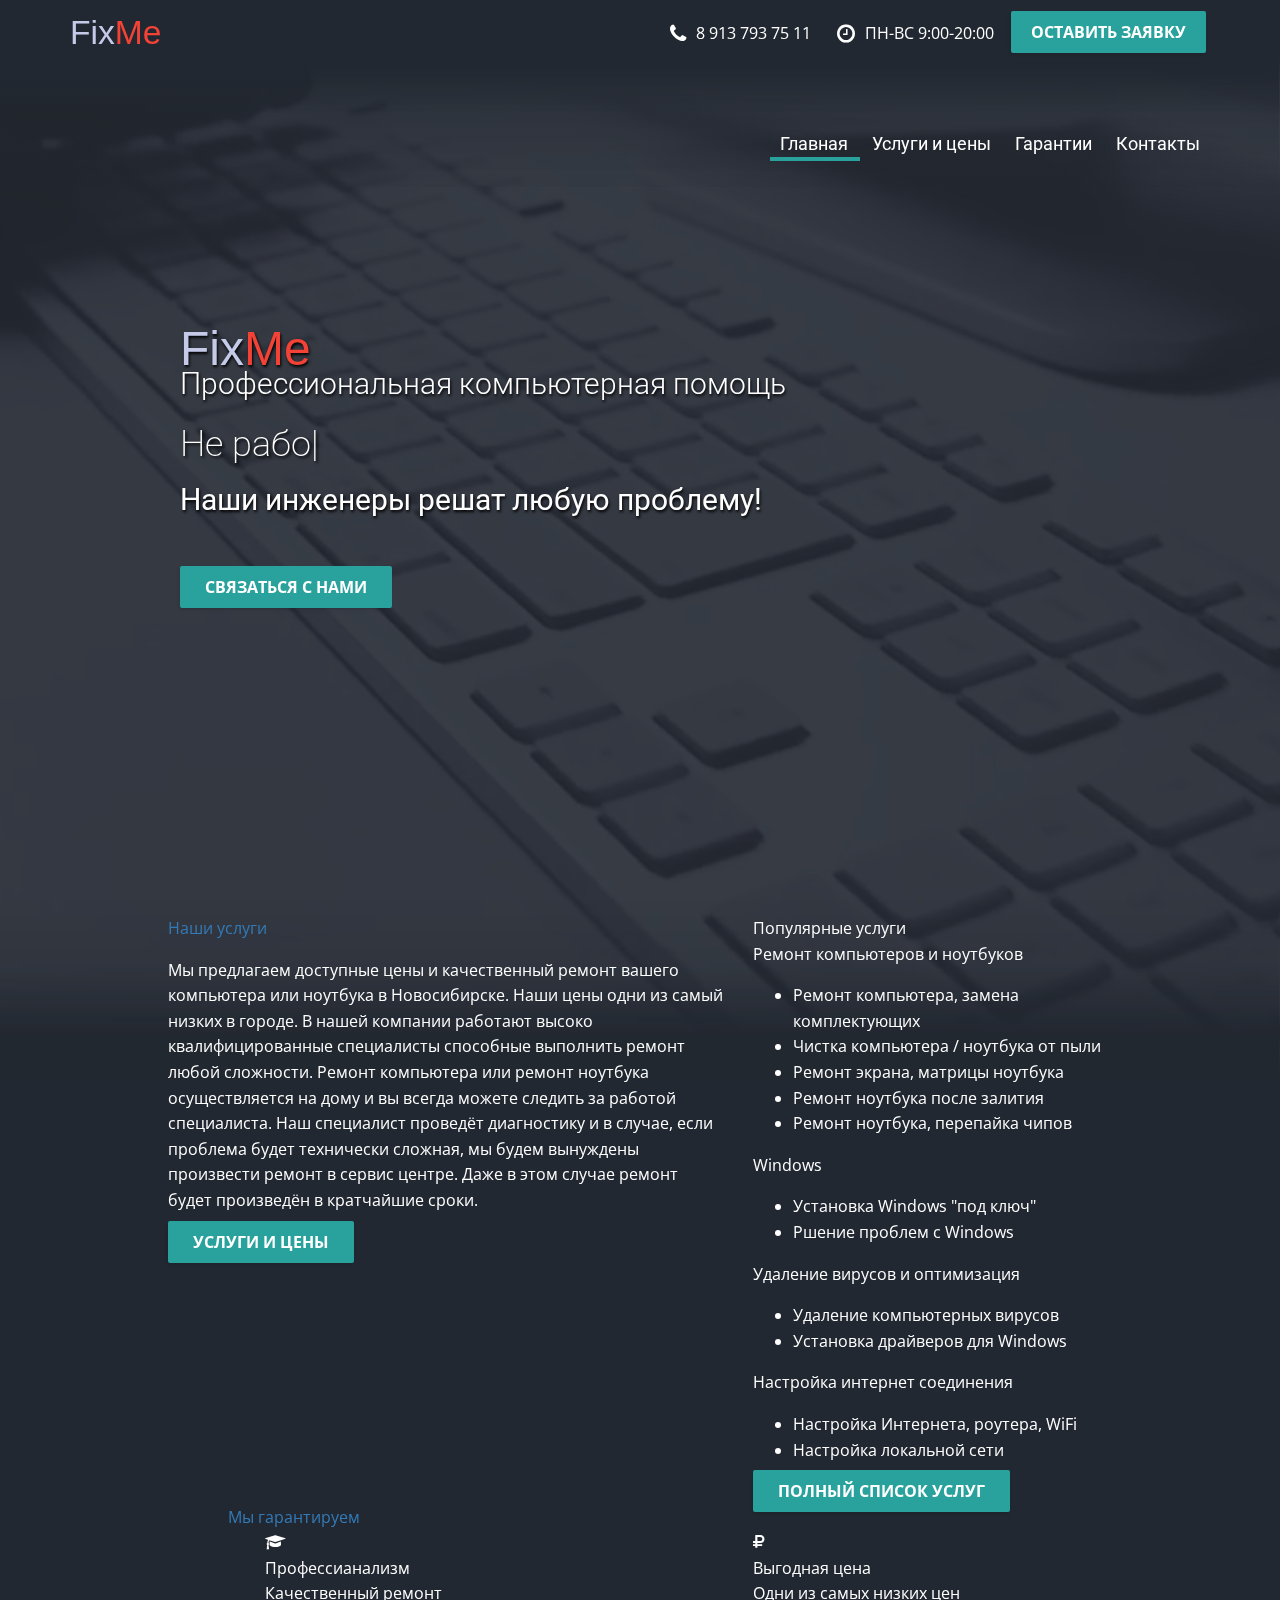
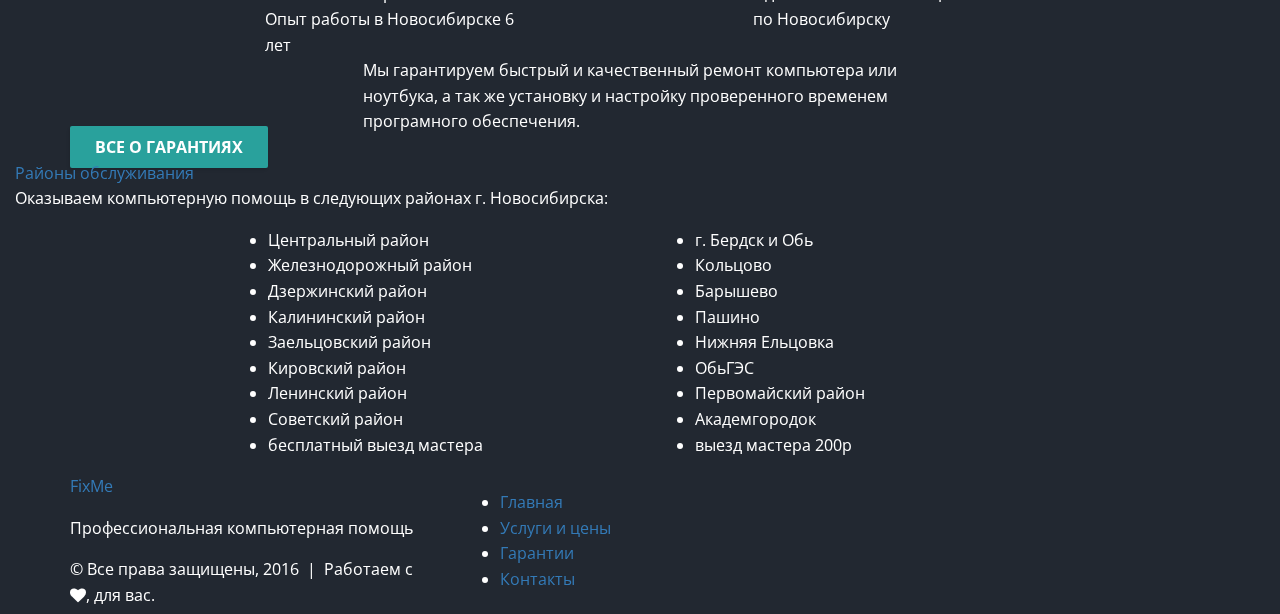
==== commit 4197374e: "Update index.html" ====
--- a/index.html
+++ b/index.html
@@ -32,7 +32,6 @@
 
 
   <!-- Load CSS Compilled without JS -->
-  <noscript>
     <link href='https://fonts.googleapis.com/css?family=Roboto:400,300,100' rel='stylesheet' type='text/css'>
     <link href='https://fonts.googleapis.com/css?family=Open+Sans:400,400italic,300,300italic,700' rel='stylesheet' type='text/css'>
     <link rel="stylesheet" href="https://maxcdn.bootstrapcdn.com/font-awesome/4.5.0/css/font-awesome.min.css">
@@ -40,7 +39,6 @@
     <link rel="stylesheet" href="assets/libs/material/material.css">
     <link rel="stylesheet" href="assets/styles/main.css">
     <link rel="stylesheet" href="assets/styles/media.css">
-  </noscript>
 
 </head>
 
@@ -310,7 +308,6 @@
 
   <div class="hidden"></div>
 
-  <script src="assets/libs/modernizr/modernizr.js" async></script>
   <script src="assets/libs/jquery/jquery-1.11.2.min.js" async></script>
   <script src="assets/js/main.js" async></script>
   <script src="assets/libs/material/material.js" async></script>
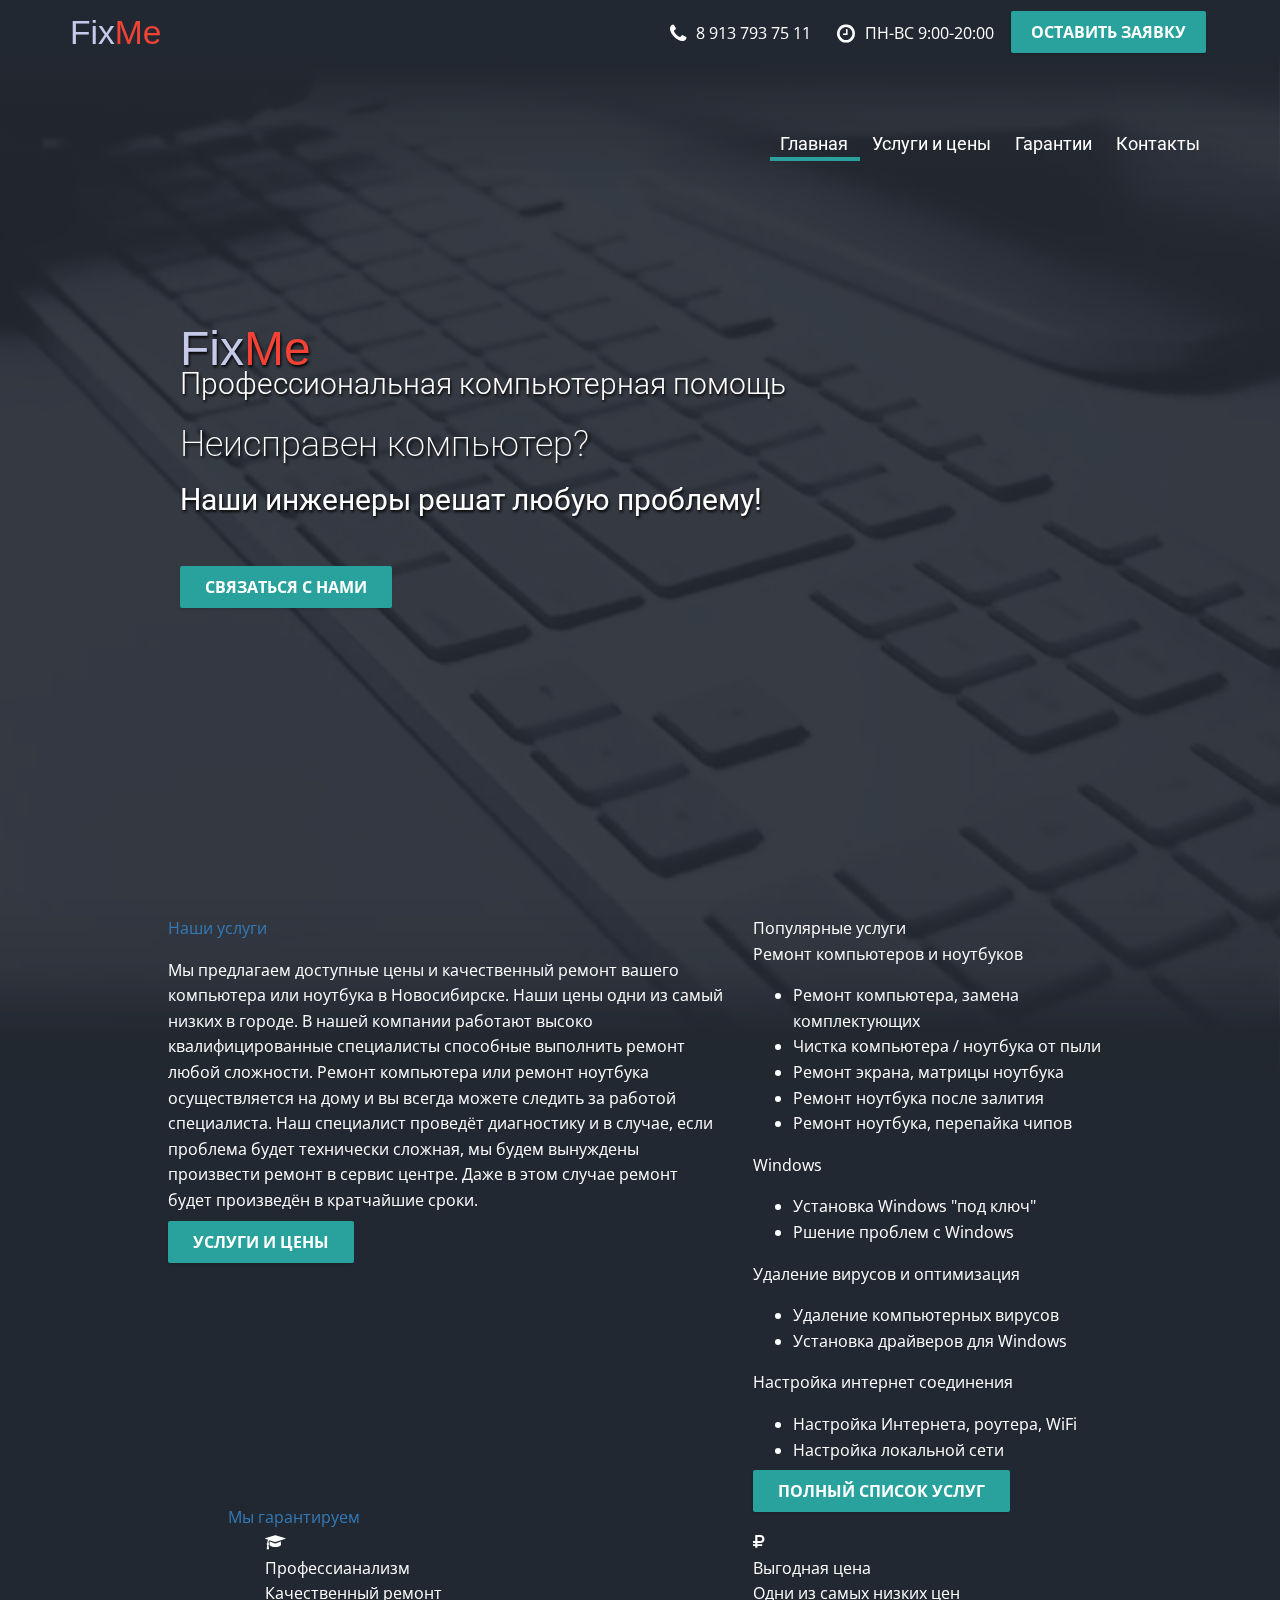
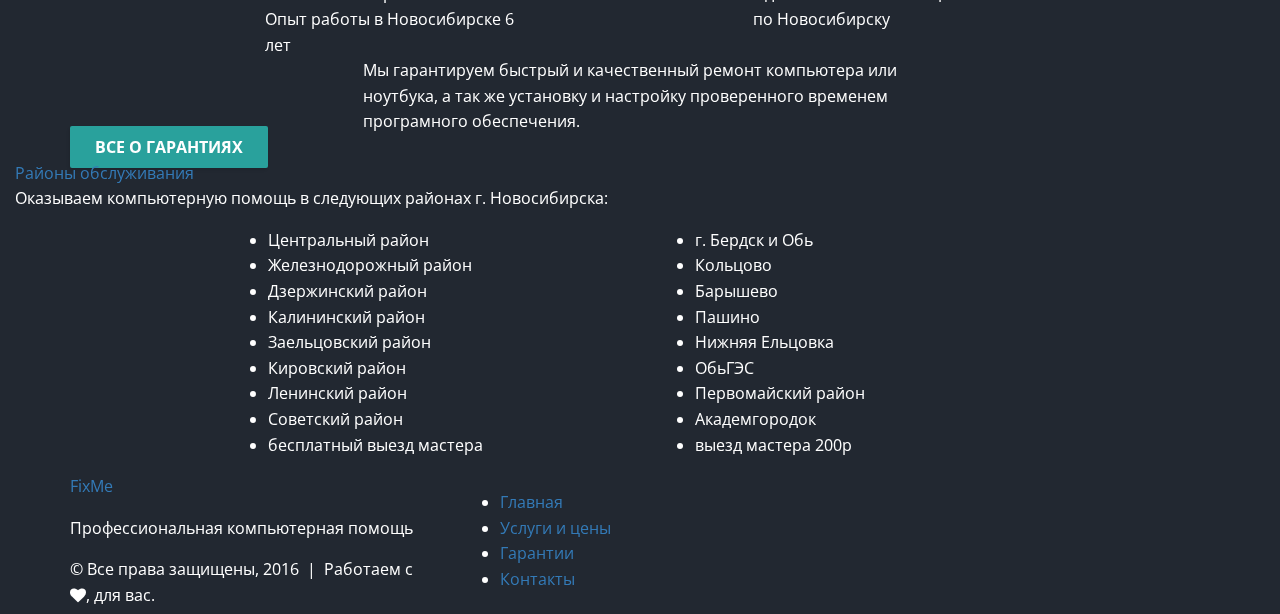
==== commit 2825b3e4: "Update index.html" ====
--- a/index.html
+++ b/index.html
@@ -10,10 +10,7 @@
   <!-- Grid Styles and Normalize.css -->
   <style>html{font-family:sans-serif;-ms-text-size-adjust:100%;-webkit-text-size-adjust:100%}body{margin:0}article,aside,details,figcaption,figure,footer,header,hgroup,main,menu,nav,section,summary{display:block}audio,canvas,progress,video{display:inline-block;vertical-align:baseline}audio:not([controls]){display:none;height:0}[hidden],template{display:none}a{background-color:transparent}a:active,a:hover{outline:0}abbr[title]{border-bottom:1px dotted}b,strong{font-weight:bold}dfn{font-style:italic}h1{font-size:2em;margin:0.67em 0}mark{background:#ff0;color:#000}small{font-size:80%}sub,sup{font-size:75%;line-height:0;position:relative;vertical-align:baseline}sup{top:-0.5em}sub{bottom:-0.25em}img{border:0}svg:not(:root){overflow:hidden}figure{margin:1em 40px}hr{-moz-box-sizing:content-box;-webkit-box-sizing:content-box;box-sizing:content-box;height:0}pre{overflow:auto}code,kbd,pre,samp{font-family:monospace, monospace;font-size:1em}button,input,optgroup,select,textarea{color:inherit;font:inherit;margin:0}button{overflow:visible}button,select{text-transform:none}button,html input[type="button"],input[type="reset"],input[type="submit"]{-webkit-appearance:button;cursor:pointer}button[disabled],html input[disabled]{cursor:default}button::-moz-focus-inner,input::-moz-focus-inner{border:0;padding:0}input{line-height:normal}input[type="checkbox"],input[type="radio"]{-webkit-box-sizing:border-box;-moz-box-sizing:border-box;box-sizing:border-box;padding:0}input[type="number"]::-webkit-inner-spin-button,input[type="number"]::-webkit-outer-spin-button{height:auto}input[type="search"]{-webkit-appearance:textfield;-moz-box-sizing:content-box;-webkit-box-sizing:content-box;box-sizing:content-box}input[type="search"]::-webkit-search-cancel-button,input[type="search"]::-webkit-search-decoration{-webkit-appearance:none}fieldset{border:1px solid #c0c0c0;margin:0 2px;padding:0.35em 0.625em 0.75em}legend{border:0;padding:0}textarea{overflow:auto}optgroup{font-weight:bold}table{border-collapse:collapse;border-spacing:0}td,th{padding:0}*{-webkit-box-sizing:border-box;-moz-box-sizing:border-box;box-sizing:border-box}*:before,*:after{-webkit-box-sizing:border-box;-moz-box-sizing:border-box;box-sizing:border-box}html{font-size:10px;-webkit-tap-highlight-color:rgba(0,0,0,0)}body{font-family:"Helvetica Neue",Helvetica,Arial,sans-serif;font-size:14px;line-height:1.42857143;color:#333;background-color:#fff}input,button,select,textarea{font-family:inherit;font-size:inherit;line-height:inherit}a{color:#337ab7;text-decoration:none}a:hover,a:focus{color:#23527c;text-decoration:underline}a:focus{outline:thin dotted;outline:5px auto -webkit-focus-ring-color;outline-offset:-2px}figure{margin:0}img{vertical-align:middle}.img-responsive{display:block;max-width:100%;height:auto}.img-rounded{border-radius:6px}.img-thumbnail{padding:4px;line-height:1.42857143;background-color:#fff;border:1px solid #ddd;border-radius:4px;-webkit-transition:all .2s ease-in-out;-o-transition:all .2s ease-in-out;transition:all .2s ease-in-out;display:inline-block;max-width:100%;height:auto}.img-circle{border-radius:50%}hr{margin-top:20px;margin-bottom:20px;border:0;border-top:1px solid #eee}.sr-only{position:absolute;width:1px;height:1px;margin:-1px;padding:0;overflow:hidden;clip:rect(0, 0, 0, 0);border:0}.sr-only-focusable:active,.sr-only-focusable:focus{position:static;width:auto;height:auto;margin:0;overflow:visible;clip:auto}[role="button"]{cursor:pointer}.container{margin-right:auto;margin-left:auto;padding-left:15px;padding-right:15px}@media (min-width:768px){.container{width:750px}}@media (min-width:992px){.container{width:970px}}@media (min-width:1200px){.container{width:1170px}}.container-fluid{margin-right:auto;margin-left:auto;padding-left:15px;padding-right:15px}.row{margin-left:-15px;margin-right:-15px}.col-xs-1, .col-sm-1, .col-md-1, .col-lg-1, .col-xs-2, .col-sm-2, .col-md-2, .col-lg-2, .col-xs-3, .col-sm-3, .col-md-3, .col-lg-3, .col-xs-4, .col-sm-4, .col-md-4, .col-lg-4, .col-xs-5, .col-sm-5, .col-md-5, .col-lg-5, .col-xs-6, .col-sm-6, .col-md-6, .col-lg-6, .col-xs-7, .col-sm-7, .col-md-7, .col-lg-7, .col-xs-8, .col-sm-8, .col-md-8, .col-lg-8, .col-xs-9, .col-sm-9, .col-md-9, .col-lg-9, .col-xs-10, .col-sm-10, .col-md-10, .col-lg-10, .col-xs-11, .col-sm-11, .col-md-11, .col-lg-11, .col-xs-12, .col-sm-12, .col-md-12, .col-lg-12{position:relative;min-height:1px;padding-left:15px;padding-right:15px}.col-xs-1, .col-xs-2, .col-xs-3, .col-xs-4, .col-xs-5, .col-xs-6, .col-xs-7, .col-xs-8, .col-xs-9, .col-xs-10, .col-xs-11, .col-xs-12{float:left}.col-xs-12{width:100%}.col-xs-11{width:91.66666667%}.col-xs-10{width:83.33333333%}.col-xs-9{width:75%}.col-xs-8{width:66.66666667%}.col-xs-7{width:58.33333333%}.col-xs-6{width:50%}.col-xs-5{width:41.66666667%}.col-xs-4{width:33.33333333%}.col-xs-3{width:25%}.col-xs-2{width:16.66666667%}.col-xs-1{width:8.33333333%}.col-xs-pull-12{right:100%}.col-xs-pull-11{right:91.66666667%}.col-xs-pull-10{right:83.33333333%}.col-xs-pull-9{right:75%}.col-xs-pull-8{right:66.66666667%}.col-xs-pull-7{right:58.33333333%}.col-xs-pull-6{right:50%}.col-xs-pull-5{right:41.66666667%}.col-xs-pull-4{right:33.33333333%}.col-xs-pull-3{right:25%}.col-xs-pull-2{right:16.66666667%}.col-xs-pull-1{right:8.33333333%}.col-xs-pull-0{right:auto}.col-xs-push-12{left:100%}.col-xs-push-11{left:91.66666667%}.col-xs-push-10{left:83.33333333%}.col-xs-push-9{left:75%}.col-xs-push-8{left:66.66666667%}.col-xs-push-7{left:58.33333333%}.col-xs-push-6{left:50%}.col-xs-push-5{left:41.66666667%}.col-xs-push-4{left:33.33333333%}.col-xs-push-3{left:25%}.col-xs-push-2{left:16.66666667%}.col-xs-push-1{left:8.33333333%}.col-xs-push-0{left:auto}.col-xs-offset-12{margin-left:100%}.col-xs-offset-11{margin-left:91.66666667%}.col-xs-offset-10{margin-left:83.33333333%}.col-xs-offset-9{margin-left:75%}.col-xs-offset-8{margin-left:66.66666667%}.col-xs-offset-7{margin-left:58.33333333%}.col-xs-offset-6{margin-left:50%}.col-xs-offset-5{margin-left:41.66666667%}.col-xs-offset-4{margin-left:33.33333333%}.col-xs-offset-3{margin-left:25%}.col-xs-offset-2{margin-left:16.66666667%}.col-xs-offset-1{margin-left:8.33333333%}.col-xs-offset-0{margin-left:0}@media (min-width:768px){.col-sm-1, .col-sm-2, .col-sm-3, .col-sm-4, .col-sm-5, .col-sm-6, .col-sm-7, .col-sm-8, .col-sm-9, .col-sm-10, .col-sm-11, .col-sm-12{float:left}.col-sm-12{width:100%}.col-sm-11{width:91.66666667%}.col-sm-10{width:83.33333333%}.col-sm-9{width:75%}.col-sm-8{width:66.66666667%}.col-sm-7{width:58.33333333%}.col-sm-6{width:50%}.col-sm-5{width:41.66666667%}.col-sm-4{width:33.33333333%}.col-sm-3{width:25%}.col-sm-2{width:16.66666667%}.col-sm-1{width:8.33333333%}.col-sm-pull-12{right:100%}.col-sm-pull-11{right:91.66666667%}.col-sm-pull-10{right:83.33333333%}.col-sm-pull-9{right:75%}.col-sm-pull-8{right:66.66666667%}.col-sm-pull-7{right:58.33333333%}.col-sm-pull-6{right:50%}.col-sm-pull-5{right:41.66666667%}.col-sm-pull-4{right:33.33333333%}.col-sm-pull-3{right:25%}.col-sm-pull-2{right:16.66666667%}.col-sm-pull-1{right:8.33333333%}.col-sm-pull-0{right:auto}.col-sm-push-12{left:100%}.col-sm-push-11{left:91.66666667%}.col-sm-push-10{left:83.33333333%}.col-sm-push-9{left:75%}.col-sm-push-8{left:66.66666667%}.col-sm-push-7{left:58.33333333%}.col-sm-push-6{left:50%}.col-sm-push-5{left:41.66666667%}.col-sm-push-4{left:33.33333333%}.col-sm-push-3{left:25%}.col-sm-push-2{left:16.66666667%}.col-sm-push-1{left:8.33333333%}.col-sm-push-0{left:auto}.col-sm-offset-12{margin-left:100%}.col-sm-offset-11{margin-left:91.66666667%}.col-sm-offset-10{margin-left:83.33333333%}.col-sm-offset-9{margin-left:75%}.col-sm-offset-8{margin-left:66.66666667%}.col-sm-offset-7{margin-left:58.33333333%}.col-sm-offset-6{margin-left:50%}.col-sm-offset-5{margin-left:41.66666667%}.col-sm-offset-4{margin-left:33.33333333%}.col-sm-offset-3{margin-left:25%}.col-sm-offset-2{margin-left:16.66666667%}.col-sm-offset-1{margin-left:8.33333333%}.col-sm-offset-0{margin-left:0}}@media (min-width:992px){.col-md-1, .col-md-2, .col-md-3, .col-md-4, .col-md-5, .col-md-6, .col-md-7, .col-md-8, .col-md-9, .col-md-10, .col-md-11, .col-md-12{float:left}.col-md-12{width:100%}.col-md-11{width:91.66666667%}.col-md-10{width:83.33333333%}.col-md-9{width:75%}.col-md-8{width:66.66666667%}.col-md-7{width:58.33333333%}.col-md-6{width:50%}.col-md-5{width:41.66666667%}.col-md-4{width:33.33333333%}.col-md-3{width:25%}.col-md-2{width:16.66666667%}.col-md-1{width:8.33333333%}.col-md-pull-12{right:100%}.col-md-pull-11{right:91.66666667%}.col-md-pull-10{right:83.33333333%}.col-md-pull-9{right:75%}.col-md-pull-8{right:66.66666667%}.col-md-pull-7{right:58.33333333%}.col-md-pull-6{right:50%}.col-md-pull-5{right:41.66666667%}.col-md-pull-4{right:33.33333333%}.col-md-pull-3{right:25%}.col-md-pull-2{right:16.66666667%}.col-md-pull-1{right:8.33333333%}.col-md-pull-0{right:auto}.col-md-push-12{left:100%}.col-md-push-11{left:91.66666667%}.col-md-push-10{left:83.33333333%}.col-md-push-9{left:75%}.col-md-push-8{left:66.66666667%}.col-md-push-7{left:58.33333333%}.col-md-push-6{left:50%}.col-md-push-5{left:41.66666667%}.col-md-push-4{left:33.33333333%}.col-md-push-3{left:25%}.col-md-push-2{left:16.66666667%}.col-md-push-1{left:8.33333333%}.col-md-push-0{left:auto}.col-md-offset-12{margin-left:100%}.col-md-offset-11{margin-left:91.66666667%}.col-md-offset-10{margin-left:83.33333333%}.col-md-offset-9{margin-left:75%}.col-md-offset-8{margin-left:66.66666667%}.col-md-offset-7{margin-left:58.33333333%}.col-md-offset-6{margin-left:50%}.col-md-offset-5{margin-left:41.66666667%}.col-md-offset-4{margin-left:33.33333333%}.col-md-offset-3{margin-left:25%}.col-md-offset-2{margin-left:16.66666667%}.col-md-offset-1{margin-left:8.33333333%}.col-md-offset-0{margin-left:0}}@media (min-width:1200px){.col-lg-1, .col-lg-2, .col-lg-3, .col-lg-4, .col-lg-5, .col-lg-6, .col-lg-7, .col-lg-8, .col-lg-9, .col-lg-10, .col-lg-11, .col-lg-12{float:left}.col-lg-12{width:100%}.col-lg-11{width:91.66666667%}.col-lg-10{width:83.33333333%}.col-lg-9{width:75%}.col-lg-8{width:66.66666667%}.col-lg-7{width:58.33333333%}.col-lg-6{width:50%}.col-lg-5{width:41.66666667%}.col-lg-4{width:33.33333333%}.col-lg-3{width:25%}.col-lg-2{width:16.66666667%}.col-lg-1{width:8.33333333%}.col-lg-pull-12{right:100%}.col-lg-pull-11{right:91.66666667%}.col-lg-pull-10{right:83.33333333%}.col-lg-pull-9{right:75%}.col-lg-pull-8{right:66.66666667%}.col-lg-pull-7{right:58.33333333%}.col-lg-pull-6{right:50%}.col-lg-pull-5{right:41.66666667%}.col-lg-pull-4{right:33.33333333%}.col-lg-pull-3{right:25%}.col-lg-pull-2{right:16.66666667%}.col-lg-pull-1{right:8.33333333%}.col-lg-pull-0{right:auto}.col-lg-push-12{left:100%}.col-lg-push-11{left:91.66666667%}.col-lg-push-10{left:83.33333333%}.col-lg-push-9{left:75%}.col-lg-push-8{left:66.66666667%}.col-lg-push-7{left:58.33333333%}.col-lg-push-6{left:50%}.col-lg-push-5{left:41.66666667%}.col-lg-push-4{left:33.33333333%}.col-lg-push-3{left:25%}.col-lg-push-2{left:16.66666667%}.col-lg-push-1{left:8.33333333%}.col-lg-push-0{left:auto}.col-lg-offset-12{margin-left:100%}.col-lg-offset-11{margin-left:91.66666667%}.col-lg-offset-10{margin-left:83.33333333%}.col-lg-offset-9{margin-left:75%}.col-lg-offset-8{margin-left:66.66666667%}.col-lg-offset-7{margin-left:58.33333333%}.col-lg-offset-6{margin-left:50%}.col-lg-offset-5{margin-left:41.66666667%}.col-lg-offset-4{margin-left:33.33333333%}.col-lg-offset-3{margin-left:25%}.col-lg-offset-2{margin-left:16.66666667%}.col-lg-offset-1{margin-left:8.33333333%}.col-lg-offset-0{margin-left:0}}.clearfix:before,.clearfix:after,.container:before,.container:after,.container-fluid:before,.container-fluid:after,.row:before,.row:after{content:" ";display:table}.clearfix:after,.container:after,.container-fluid:after,.row:after{clear:both}.center-block{display:block;margin-left:auto;margin-right:auto}.pull-right{float:right !important}.pull-left{float:left !important}.hide{display:none !important}.show{display:block !important}.invisible{visibility:hidden}.text-hide{font:0/0 a;color:transparent;text-shadow:none;background-color:transparent;border:0}.hidden{display:none !important}.affix{position:fixed}@-ms-viewport{width:device-width}.visible-xs,.visible-sm,.visible-md,.visible-lg{display:none !important}.visible-xs-block,.visible-xs-inline,.visible-xs-inline-block,.visible-sm-block,.visible-sm-inline,.visible-sm-inline-block,.visible-md-block,.visible-md-inline,.visible-md-inline-block,.visible-lg-block,.visible-lg-inline,.visible-lg-inline-block{display:none !important}@media (max-width:767px){.visible-xs{display:block !important}table.visible-xs{display:table}tr.visible-xs{display:table-row !important}th.visible-xs,td.visible-xs{display:table-cell !important}}@media (max-width:767px){.visible-xs-block{display:block !important}}@media (max-width:767px){.visible-xs-inline{display:inline !important}}@media (max-width:767px){.visible-xs-inline-block{display:inline-block !important}}@media (min-width:768px) and (max-width:991px){.visible-sm{display:block !important}table.visible-sm{display:table}tr.visible-sm{display:table-row !important}th.visible-sm,td.visible-sm{display:table-cell !important}}@media (min-width:768px) and (max-width:991px){.visible-sm-block{display:block !important}}@media (min-width:768px) and (max-width:991px){.visible-sm-inline{display:inline !important}}@media (min-width:768px) and (max-width:991px){.visible-sm-inline-block{display:inline-block !important}}@media (min-width:992px) and (max-width:1199px){.visible-md{display:block !important}table.visible-md{display:table}tr.visible-md{display:table-row !important}th.visible-md,td.visible-md{display:table-cell !important}}@media (min-width:992px) and (max-width:1199px){.visible-md-block{display:block !important}}@media (min-width:992px) and (max-width:1199px){.visible-md-inline{display:inline !important}}@media (min-width:992px) and (max-width:1199px){.visible-md-inline-block{display:inline-block !important}}@media (min-width:1200px){.visible-lg{display:block !important}table.visible-lg{display:table}tr.visible-lg{display:table-row !important}th.visible-lg,td.visible-lg{display:table-cell !important}}@media (min-width:1200px){.visible-lg-block{display:block !important}}@media (min-width:1200px){.visible-lg-inline{display:inline !important}}@media (min-width:1200px){.visible-lg-inline-block{display:inline-block !important}}@media (max-width:767px){.hidden-xs{display:none !important}}@media (min-width:768px) and (max-width:991px){.hidden-sm{display:none !important}}@media (min-width:992px) and (max-width:1199px){.hidden-md{display:none !important}}@media (min-width:1200px){.hidden-lg{display:none !important}}.visible-print{display:none !important}@media print{.visible-print{display:block !important}table.visible-print{display:table}tr.visible-print{display:table-row !important}th.visible-print,td.visible-print{display:table-cell !important}}.visible-print-block{display:none !important}@media print{.visible-print-block{display:block !important}}.visible-print-inline{display:none !important}@media print{.visible-print-inline{display:inline !important}}.visible-print-inline-block{display:none !important}@media print{.visible-print-inline-block{display:inline-block !important}}@media print{.hidden-print{display:none !important}}</style>
   <!-- Header CSS -->
-  <style>body{font-family:sans-serif;font-size:16px;min-width:320px;position:relative;line-height:1.6;font-family:"Open Sans",sans-serif;background-color:#222831;color:#fff;overflow-x:hidden}.hidden{display:none}.button{background-color:#29a19c;border:none;text-transform:uppercase;font:500 1em / 24px Roboto,sans-serif;padding:10px 25px;border-radius:2px;box-shadow:-1px 2px 3px 0 rgba(0,0,0,0.1);text-decoration:none;color:#fff;font:700 1em / 24px "Open Sans",sans-serif}.button:hover{background-color:#21807c;text-decoration:none;color:#fff}.button:active{color:#fff;text-decoration:none}.app-closed{display:none;height:100%;width:100%;position:fixed;z-index:1000;background-color:rgba(0,0,0,0.7)}.application-container{display:none}.application-container .application-popup{position:fixed;background-color:#222831;top:50%;-webkit-transform:translateY(-50%);-ms-transform:translateY(-50%);transform:translateY(-50%);padding:0;z-index:1100}.application-container .title{text-align:center;color:#fff;font:300 1.2em / 20px Roboto,sans-serif;padding:20px 0;background-color:#29303b;box-shadow:0 0 9.4px .6px rgba(0,0,0,0.15)}.application-container .description{margin:10px 20px;text-align:center;font-size:.8em}.application-container form{color:#fff;text-align:center}.application-container form label{color:#fff}.application-container form .submit{margin:10px 0 30px}.application-container form textarea + label{color:#878787}.fixed-top{height:85px;position:fixed;top:0;background-image:-webkit-linear-gradient(top,#222831 65%,rgba(34,40,49,0.2) 90%,transparent 100%);background-image:linear-gradient(to bottom,#222831 65%,rgba(34,40,49,0.2) 90%,transparent 100%);left:0;z-index:100}.fixed-top .panel{height:65px}.fixed-top .m-menu-btn{font-size:1.8em;float:right}.fixed-top .logo{font:400 2.1em / 40px Berlin,sans-serif;cursor:pointer;text-decoration:none;margin-top:13px}.fixed-top .logo a:hover{text-decoration:none}.fixed-top span:nth-of-type(1){color:#c5cae9}.fixed-top span:nth-of-type(2){color:#f44336}.fixed-top .info{font:400 1em / 40px "Open Sans",sans-serif;width:350px;margin-top:13px;float:right}.fixed-top .fa-phone{position:relative;top:2px;font-size:1.3em;margin-right:10px}.fixed-top .fa-clock-o{position:relative;top:2px;font-size:1.3em;margin-right:10px}.fixed-top .p{padding:0;text-align:center}.fixed-top .application-btn{margin-top:20px;margin-left:0}.fixed-top .application{font:700 1em / 24px "Open Sans",sans-serif;padding:10px}.fullscreen-container{height:100vh}.fullscreen-bg{position:absolute;top:0;right:0;bottom:0;left:-1px;overflow:hidden;background-color:#222831;z-index:-1000;height:120vh}.fullscreen-bg-image{background:url(/assets/images/image-bg.jpg) center center / cover no-repeat;position:absolute;top:50%;left:50%;width:auto;height:auto;min-width:100%;min-height:100%;-webkit-transform:translate(-50%,-50%);-ms-transform:translate(-50%,-50%);transform:translate(-50%,-50%)}.fullscreen-bg-video{position:absolute;top:50%;left:50%;width:auto;height:auto;min-width:100%;min-height:100%;-webkit-transform:translate(-50%,-50%);-ms-transform:translate(-50%,-50%);transform:translate(-50%,-50%);z-index:-50}.filter-bg{background-color:rgba(34,40,49,.9);position:absolute;left:0;width:auto;height:auto;min-width:105%;min-height:100%}.gradient-top{position:absolute;top:-5px;left:-1px;height:200px;padding:0;margin:0;background-image:-webkit-linear-gradient(top,#222831 25%,rgba(34,40,49,0.2) 60%,transparent 100%);background-image:linear-gradient(to bottom,#222831 25%,rgba(34,40,49,0.2) 60%,transparent 100%);z-index:-50;width:100%}.gradient-bottom{position:absolute;bottom:-5px;left:-1px;height:200px;padding:0;margin:0;background-image:-webkit-linear-gradient(bottom,#222831 25%,rgba(34,40,49,0.2) 60%,transparent 100%);background-image:linear-gradient(to top,#222831 25%,rgba(34,40,49,0.2) 60%,transparent 100%);z-index:-50;width:100%}.top-nav{margin-top:100px}.top-nav ul{margin-right:0;float:right}.top-nav li{display:inline-block;list-style-type:none!important}.top-nav li:hover a{text-decoration:none}.top-nav li:active a{text-decoration:none}.top-nav li a{color:#fff;font:400 18px / 20px Roboto,sans-serif;padding:10px}.top-nav li:nth-of-type(1):after{content:"";position:absolute;width:0;height:4px;margin-top:25px;margin-left:-45px;background-color:#29a19c;-webkit-transform:translateX(-50%);-ms-transform:translateX(-50%);transform:translateX(-50%);-webkit-transition:all 300ms;transition:all 300ms}.top-nav li:nth-of-type(1):hover:after{content:"";position:absolute;width:90px;height:4px;margin-top:25px;margin-left:-45px;background-color:#29a19c;-webkit-transform:translateX(-50%);-ms-transform:translateX(-50%);transform:translateX(-50%)}.top-nav li:nth-of-type(2):after{content:"";position:absolute;width:0;height:4px;margin-top:25px;margin-left:-70px;background-color:#29a19c;-webkit-transform:translateX(-50%);-ms-transform:translateX(-50%);transform:translateX(-50%);-webkit-transition:all 300ms;transition:all 300ms}.top-nav li:nth-of-type(2):hover:after{content:"";position:absolute;width:140px;height:4px;margin-top:25px;margin-left:-70px;background-color:#29a19c;-webkit-transform:translateX(-50%);-ms-transform:translateX(-50%);transform:translateX(-50%)}.top-nav li:nth-of-type(3):after{content:"";position:absolute;width:0;height:4px;margin-top:25px;margin-left:-50px;background-color:#29a19c;-webkit-transform:translateX(-50%);-ms-transform:translateX(-50%);transform:translateX(-50%);-webkit-transition:all 300ms;transition:all 300ms}.top-nav li:nth-of-type(3):hover:after{content:"";position:absolute;width:100px;height:4px;margin-top:25px;margin-left:-50px;background-color:#29a19c;-webkit-transform:translateX(-50%);-ms-transform:translateX(-50%);transform:translateX(-50%)}.top-nav li:nth-of-type(4):after{content:"";position:absolute;width:0;height:4px;margin-top:25px;margin-left:-52.5px;background-color:#29a19c;-webkit-transform:translateX(-50%);-ms-transform:translateX(-50%);transform:translateX(-50%);-webkit-transition:all 300ms;transition:all 300ms}.top-nav li:nth-of-type(4):hover:after{content:"";position:absolute;width:105px;height:4px;margin-top:25px;margin-left:-52.5px;background-color:#29a19c;-webkit-transform:translateX(-50%);-ms-transform:translateX(-50%);transform:translateX(-50%)}.active-t-1:before{content:"";position:absolute;width:90px;height:4px;margin-top:25px;background-color:#29a19c}.active-t-2:before{content:"";position:absolute;width:140px;height:4px;margin-top:25px;background-color:#29a19c}.active-t-3:before{content:"";position:absolute;width:100px;height:4px;margin-top:25px;background-color:#29a19c}.active-t-4:before{content:"";position:absolute;width:105px;height:4px;margin-top:25px;background-color:#29a19c}.header-promo{height:50vh}.header-promo .promo-container{margin-top:15vh}.header-promo .logo{font:400 48px / 40px Berlin,sans-serif;text-shadow:1px 2px 3px #000;margin-top:20px}.header-promo .logo span:nth-of-type(1){color:#c5cae9;font:inherit}.header-promo .logo span:nth-of-type(2){color:#f44336}.header-promo .slogan{color:#fff;font:300 30px / 20px Roboto,sans-serif;text-shadow:1px 2px 3px #000;margin-top:5px}.header-promo .terminal{color:#fff;font:200 36px / 20px Roboto,sans-serif;text-shadow:2px 2px 3px #000;margin-top:40px}.header-promo .promo{color:#fff;font:400 30px / 20px Roboto,sans-serif;text-shadow:1px 2px 3px #000;margin-top:20px}.header-promo .call{position:relative;top:35px}.m-menu{display:none;position:fixed;background-image:-webkit-linear-gradient(left,#202223 70%,transparent 100%);background-image:linear-gradient(to right,#202223 70%,transparent 100%);height:100%;width:320px;left:0;top:0;z-index:3000}.m-menu .logo{font:400 1.5em / 40px Berlin,sans-serif;margin-top:6px;margin-left:40px;cursor:pointer;text-decoration:none;margin-bottom:30px}.m-menu .logo a:hover{text-decoration:none}.m-menu span:nth-of-type(1){color:#c5cae9}.m-menu span:nth-of-type(2){color:#f44336}.m-menu .m-menu-nav li{display:block;list-style-type:none!important;text-align:center;font:400 1.3em / 40px Roboto,sans-serif;margin-bottom:10px;margin-left:-150px}.m-menu .m-menu-nav li:hover a{text-decoration:none}.m-menu .m-menu-nav li:active a{text-decoration:none}.m-menu .m-menu-nav li:nth-of-type(1){margin-top:60px}.m-menu .m-menu-nav .active-t-1:before{content:"";position:absolute;width:90px;height:4px;margin-top:32px;margin-left:-10px;background-color:#29a19c}.m-menu .m-menu-nav .active-t-2:before{content:"";position:absolute;width:140px;height:4px;margin-top:32px;background-color:#29a19c}.m-menu .m-menu-nav .active-t-3:before{content:"";position:absolute;width:100px;height:4px;margin-top:32px;margin-left:-10px;background-color:#29a19c}.m-menu .m-menu-nav .active-t-4:before{content:"";position:absolute;width:105px;height:4px;margin-top:32px;margin-left:-5px;background-color:#29a19c}.m-menu-closed{display:none;height:100%;width:100%;position:fixed;z-index:100;background-color:rgba(0,0,0,0.3);top:0;left:0}.m-menu .m-menu-close-btn{position:fixed;display:none;font-size:1.8em;float:right;z-index:9000;top:60px;left:80%}.m-menu .application-btn .application{padding:8px;margin-left:25px}.fullscreen-container-page{height:450px}.fullscreen-bg-page{position:absolute;top:0;right:0;bottom:0;left:0;overflow:hidden;background-color:#222831;z-index:-1000;height:450px}.fullscreen-bg-page-image{background:url(/assets/images/image-bg.jpg) center center / cover no-repeat;position:absolute;top:50%;left:50%;width:auto;height:auto;min-width:100%;min-height:100%;-webkit-transform:translate(-50%,-50%);-ms-transform:translate(-50%,-50%);transform:translate(-50%,-50%)}.page-title{text-align:center}.page-title .title{color:#fff;font:100 2.5em / 20px Roboto,sans-serif;text-shadow:1px 2px 3px #000;margin-top:90px}_:-ms-lang(x),.fullscreen-bg-video,.filter-bg{display:none}_:-ms-lang(x),_:-webkit-full-screen,.fixed-top .application{margin-left:30px}.fullscreen-bg-video,.filter-bg{display:none\0/;*display:none}</style>
-
-  <!-- Fonts Loader from _fonts.css (HTML5 LocalStorage) -->
-  <script>!function(){function e(e,t,n){e.addEventListener?e.addEventListener(t,n,!1):e.attachEvent&&e.attachEvent("on"+t,n)}function t(e){return window.localStorage&&localStorage.font_css_cache&&localStorage.font_css_cache_file===e}function n(){if(window.localStorage&&window.XMLHttpRequest)if(t(o))a(localStorage.font_css_cache);else{var n=new XMLHttpRequest;n.open("GET",o,!0),e(n,"load",function(){4===n.readyState&&(a(n.responseText),localStorage.font_css_cache=n.responseText,localStorage.font_css_cache_file=o)}),n.send()}else{var c=document.createElement("link");c.href=o,c.rel="stylesheet",c.type="text/css",document.getElementsByTagName("head")[0].appendChild(c),document.cookie="font_css_cache"}}function a(e){var t=document.createElement("style");t.innerHTML=e,document.getElementsByTagName("head")[0].appendChild(t)}var o="assets/styles/fonts.css";window.localStorage&&localStorage.font_css_cache||document.cookie.indexOf("font_css_cache")>-1?n():e(window,"load",n)}();</script>
+  <style>body{font-family:sans-serif;font-size:16px;min-width:320px;position:relative;line-height:1.6;font-family:"Open Sans",sans-serif;background-color:#222831;color:#fff;overflow-x:hidden}.hidden{display:none}.button{background-color:#29a19c;border:none;text-transform:uppercase;font:500 1em / 24px Roboto,sans-serif;padding:10px 25px;border-radius:2px;box-shadow:-1px 2px 3px 0 rgba(0,0,0,0.1);text-decoration:none;color:#fff;font:700 1em / 24px "Open Sans",sans-serif}.button:hover{background-color:#21807c;text-decoration:none;color:#fff}.button:active{color:#fff;text-decoration:none}.app-closed{display:none;height:100%;width:100%;position:fixed;z-index:1000;background-color:rgba(0,0,0,0.7)}.application-container{display:none}.application-container .application-popup{position:fixed;background-color:#222831;top:50%;-webkit-transform:translateY(-50%);-ms-transform:translateY(-50%);transform:translateY(-50%);padding:0;z-index:1100}.application-container .title{text-align:center;color:#fff;font:300 1.2em / 20px Roboto,sans-serif;padding:20px 0;background-color:#29303b;box-shadow:0 0 9.4px .6px rgba(0,0,0,0.15)}.application-container .description{margin:10px 20px;text-align:center;font-size:.8em}.application-container form{color:#fff;text-align:center}.application-container form label{color:#fff}.application-container form .submit{margin:10px 0 30px}.application-container form textarea + label{color:#878787}.fixed-top{height:85px;position:fixed;top:0;background-image:-webkit-linear-gradient(top,#222831 65%,rgba(34,40,49,0.2) 90%,transparent 100%);background-image:linear-gradient(to bottom,#222831 65%,rgba(34,40,49,0.2) 90%,transparent 100%);left:0;z-index:100}.fixed-top .panel{height:65px}.fixed-top .m-menu-btn{font-size:1.8em;float:right}.fixed-top .logo{font:400 2.1em / 40px Berlin,sans-serif;cursor:pointer;text-decoration:none;margin-top:13px}.fixed-top .logo a:hover{text-decoration:none}.fixed-top span:nth-of-type(1){color:#c5cae9}.fixed-top span:nth-of-type(2){color:#f44336}.fixed-top .info{font:400 1em / 40px "Open Sans",sans-serif;width:350px;margin-top:13px;float:right}.fixed-top .fa-phone{position:relative;top:2px;font-size:1.3em;margin-right:10px}.fixed-top .fa-clock-o{position:relative;top:2px;font-size:1.3em;margin-right:10px}.fixed-top .p{padding:0;text-align:center}.fixed-top .application-btn{margin-top:20px;margin-left:0}.fixed-top .application{font:700 1em / 24px "Open Sans",sans-serif;padding:10px}.fullscreen-container{height:100vh}.fullscreen-bg{position:absolute;top:0;right:0;bottom:0;left:-1px;overflow:hidden;background-color:#222831;z-index:-1000;height:120vh}.fullscreen-bg-image{background:url(./images/image-bg.jpg) center center / cover no-repeat;position:absolute;top:50%;left:50%;width:auto;height:auto;min-width:100%;min-height:100%;-webkit-transform:translate(-50%,-50%);-ms-transform:translate(-50%,-50%);transform:translate(-50%,-50%)}.fullscreen-bg-video{position:absolute;top:50%;left:50%;width:auto;height:auto;min-width:100%;min-height:100%;-webkit-transform:translate(-50%,-50%);-ms-transform:translate(-50%,-50%);transform:translate(-50%,-50%);z-index:-50}.filter-bg{background-color:rgba(34,40,49,.9);position:absolute;left:0;width:auto;height:auto;min-width:105%;min-height:100%}.gradient-top{position:absolute;top:-5px;left:-1px;height:200px;padding:0;margin:0;background-image:-webkit-linear-gradient(top,#222831 25%,rgba(34,40,49,0.2) 60%,transparent 100%);background-image:linear-gradient(to bottom,#222831 25%,rgba(34,40,49,0.2) 60%,transparent 100%);z-index:-50;width:100%}.gradient-bottom{position:absolute;bottom:-5px;left:-1px;height:200px;padding:0;margin:0;background-image:-webkit-linear-gradient(bottom,#222831 25%,rgba(34,40,49,0.2) 60%,transparent 100%);background-image:linear-gradient(to top,#222831 25%,rgba(34,40,49,0.2) 60%,transparent 100%);z-index:-50;width:100%}.top-nav{margin-top:100px}.top-nav ul{margin-right:0;float:right}.top-nav li{display:inline-block;list-style-type:none!important}.top-nav li:hover a{text-decoration:none}.top-nav li:active a{text-decoration:none}.top-nav li a{color:#fff;font:400 18px / 20px Roboto,sans-serif;padding:10px}.top-nav li:nth-of-type(1):after{content:"";position:absolute;width:0;height:4px;margin-top:25px;margin-left:-45px;background-color:#29a19c;-webkit-transform:translateX(-50%);-ms-transform:translateX(-50%);transform:translateX(-50%);-webkit-transition:all 300ms;transition:all 300ms}.top-nav li:nth-of-type(1):hover:after{content:"";position:absolute;width:90px;height:4px;margin-top:25px;margin-left:-45px;background-color:#29a19c;-webkit-transform:translateX(-50%);-ms-transform:translateX(-50%);transform:translateX(-50%)}.top-nav li:nth-of-type(2):after{content:"";position:absolute;width:0;height:4px;margin-top:25px;margin-left:-70px;background-color:#29a19c;-webkit-transform:translateX(-50%);-ms-transform:translateX(-50%);transform:translateX(-50%);-webkit-transition:all 300ms;transition:all 300ms}.top-nav li:nth-of-type(2):hover:after{content:"";position:absolute;width:140px;height:4px;margin-top:25px;margin-left:-70px;background-color:#29a19c;-webkit-transform:translateX(-50%);-ms-transform:translateX(-50%);transform:translateX(-50%)}.top-nav li:nth-of-type(3):after{content:"";position:absolute;width:0;height:4px;margin-top:25px;margin-left:-50px;background-color:#29a19c;-webkit-transform:translateX(-50%);-ms-transform:translateX(-50%);transform:translateX(-50%);-webkit-transition:all 300ms;transition:all 300ms}.top-nav li:nth-of-type(3):hover:after{content:"";position:absolute;width:100px;height:4px;margin-top:25px;margin-left:-50px;background-color:#29a19c;-webkit-transform:translateX(-50%);-ms-transform:translateX(-50%);transform:translateX(-50%)}.top-nav li:nth-of-type(4):after{content:"";position:absolute;width:0;height:4px;margin-top:25px;margin-left:-52.5px;background-color:#29a19c;-webkit-transform:translateX(-50%);-ms-transform:translateX(-50%);transform:translateX(-50%);-webkit-transition:all 300ms;transition:all 300ms}.top-nav li:nth-of-type(4):hover:after{content:"";position:absolute;width:105px;height:4px;margin-top:25px;margin-left:-52.5px;background-color:#29a19c;-webkit-transform:translateX(-50%);-ms-transform:translateX(-50%);transform:translateX(-50%)}.active-t-1:before{content:"";position:absolute;width:90px;height:4px;margin-top:25px;background-color:#29a19c}.active-t-2:before{content:"";position:absolute;width:140px;height:4px;margin-top:25px;background-color:#29a19c}.active-t-3:before{content:"";position:absolute;width:100px;height:4px;margin-top:25px;background-color:#29a19c}.active-t-4:before{content:"";position:absolute;width:105px;height:4px;margin-top:25px;background-color:#29a19c}.header-promo{height:50vh}.header-promo .promo-container{margin-top:15vh}.header-promo .logo{font:400 48px / 40px Berlin,sans-serif;text-shadow:1px 2px 3px #000;margin-top:20px}.header-promo .logo span:nth-of-type(1){color:#c5cae9;font:inherit}.header-promo .logo span:nth-of-type(2){color:#f44336}.header-promo .slogan{color:#fff;font:300 30px / 20px Roboto,sans-serif;text-shadow:1px 2px 3px #000;margin-top:5px}.header-promo .terminal{color:#fff;font:200 36px / 20px Roboto,sans-serif;text-shadow:2px 2px 3px #000;margin-top:40px}.header-promo .promo{color:#fff;font:400 30px / 20px Roboto,sans-serif;text-shadow:1px 2px 3px #000;margin-top:20px}.header-promo .call{position:relative;top:35px}.m-menu{display:none;position:fixed;background-image:-webkit-linear-gradient(left,#202223 70%,transparent 100%);background-image:linear-gradient(to right,#202223 70%,transparent 100%);height:100%;width:320px;left:0;top:0;z-index:3000}.m-menu .logo{font:400 1.5em / 40px Berlin,sans-serif;margin-top:6px;margin-left:40px;cursor:pointer;text-decoration:none;margin-bottom:30px}.m-menu .logo a:hover{text-decoration:none}.m-menu span:nth-of-type(1){color:#c5cae9}.m-menu span:nth-of-type(2){color:#f44336}.m-menu .m-menu-nav li{display:block;list-style-type:none!important;text-align:center;font:400 1.3em / 40px Roboto,sans-serif;margin-bottom:10px;margin-left:-150px}.m-menu .m-menu-nav li:hover a{text-decoration:none}.m-menu .m-menu-nav li:active a{text-decoration:none}.m-menu .m-menu-nav li:nth-of-type(1){margin-top:60px}.m-menu .m-menu-nav .active-t-1:before{content:"";position:absolute;width:90px;height:4px;margin-top:32px;margin-left:-10px;background-color:#29a19c}.m-menu .m-menu-nav .active-t-2:before{content:"";position:absolute;width:140px;height:4px;margin-top:32px;background-color:#29a19c}.m-menu .m-menu-nav .active-t-3:before{content:"";position:absolute;width:100px;height:4px;margin-top:32px;margin-left:-10px;background-color:#29a19c}.m-menu .m-menu-nav .active-t-4:before{content:"";position:absolute;width:105px;height:4px;margin-top:32px;margin-left:-5px;background-color:#29a19c}.m-menu-closed{display:none;height:100%;width:100%;position:fixed;z-index:100;background-color:rgba(0,0,0,0.3);top:0;left:0}.m-menu .m-menu-close-btn{position:fixed;display:none;font-size:1.8em;float:right;z-index:9000;top:60px;left:80%}.m-menu .application-btn .application{padding:8px;margin-left:25px}.fullscreen-container-page{height:450px}.fullscreen-bg-page{position:absolute;top:0;right:0;bottom:0;left:0;overflow:hidden;background-color:#222831;z-index:-1000;height:450px}.fullscreen-bg-page-image{background:url(/assets/images/image-bg.jpg) center center / cover no-repeat;position:absolute;top:50%;left:50%;width:auto;height:auto;min-width:100%;min-height:100%;-webkit-transform:translate(-50%,-50%);-ms-transform:translate(-50%,-50%);transform:translate(-50%,-50%)}.page-title{text-align:center}.page-title .title{color:#fff;font:100 2.5em / 20px Roboto,sans-serif;text-shadow:1px 2px 3px #000;margin-top:90px}_:-ms-lang(x),.fullscreen-bg-video,.filter-bg{display:none}_:-ms-lang(x),_:-webkit-full-screen,.fixed-top .application{margin-left:30px}.fullscreen-bg-video,.filter-bg{display:none\0/;*display:none}</style>
 
 
   <meta http-equiv="X-UA-Compatible" content="IE=edge">
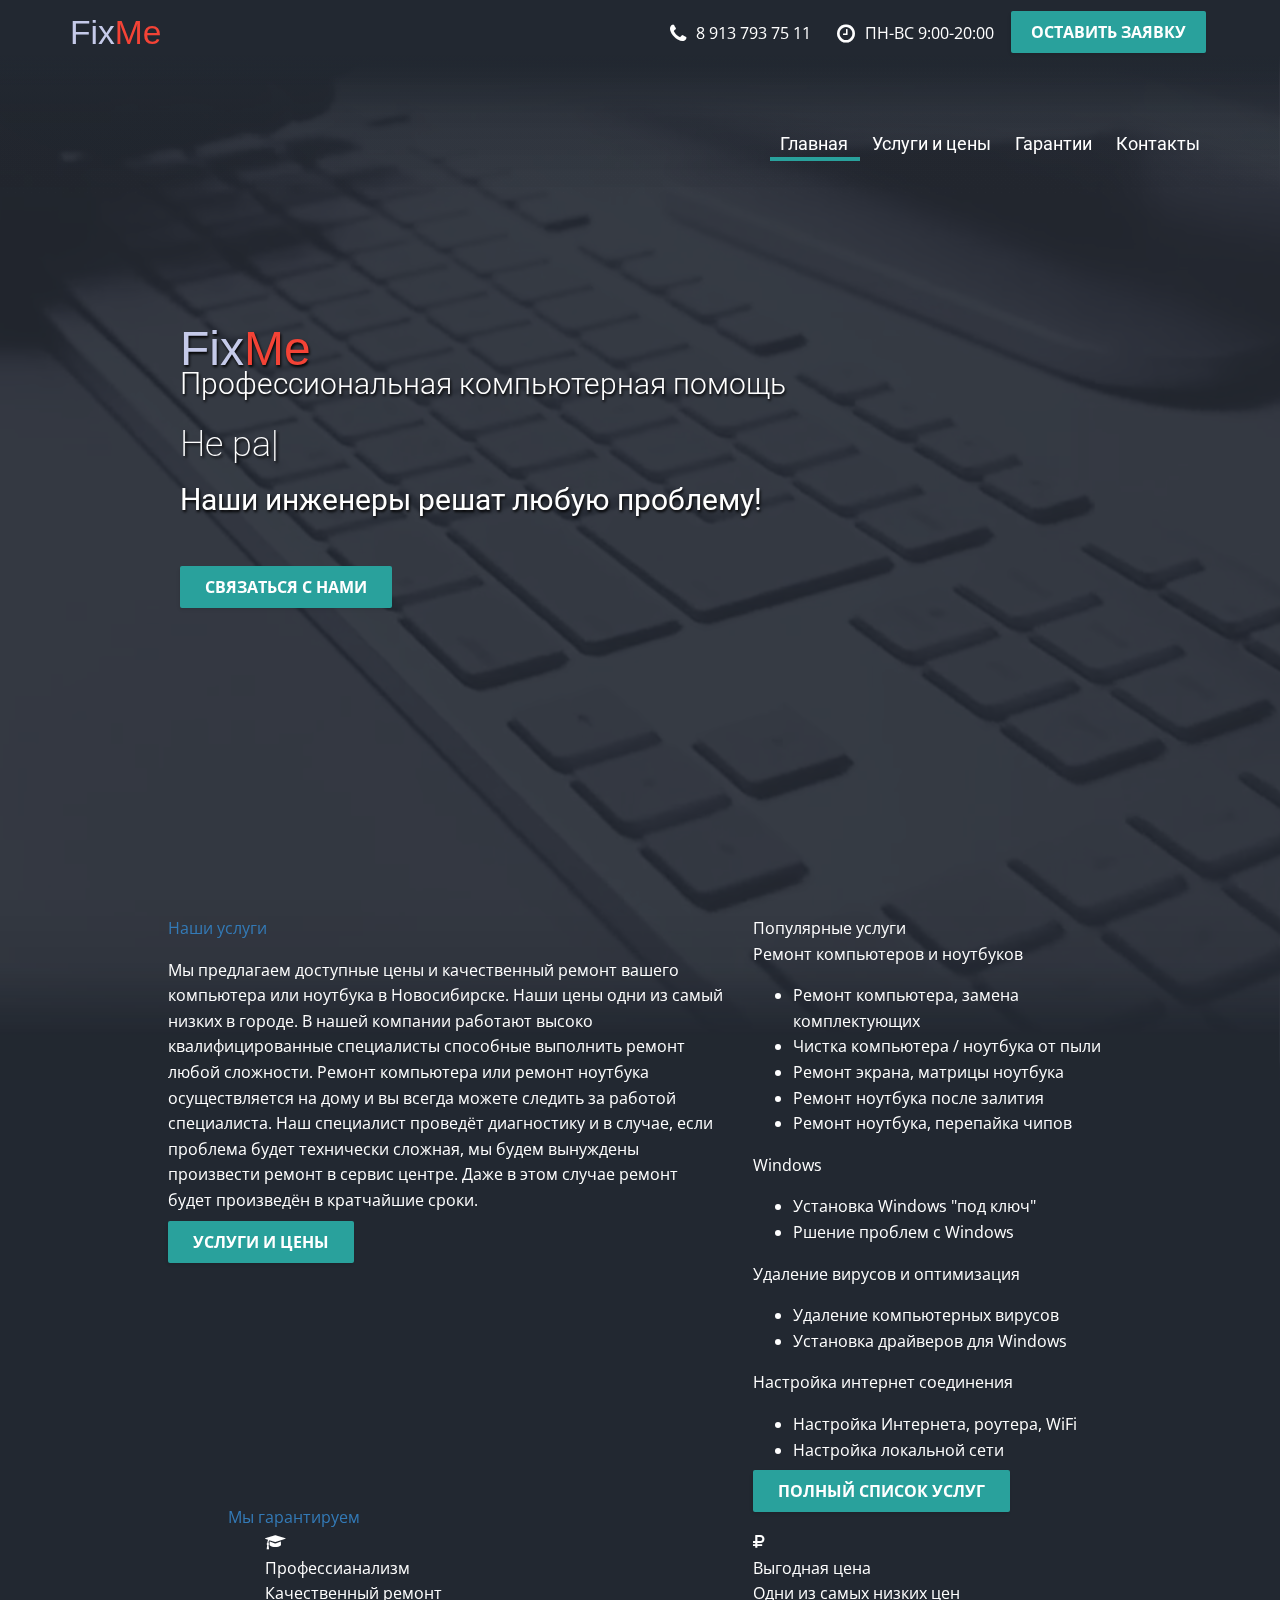
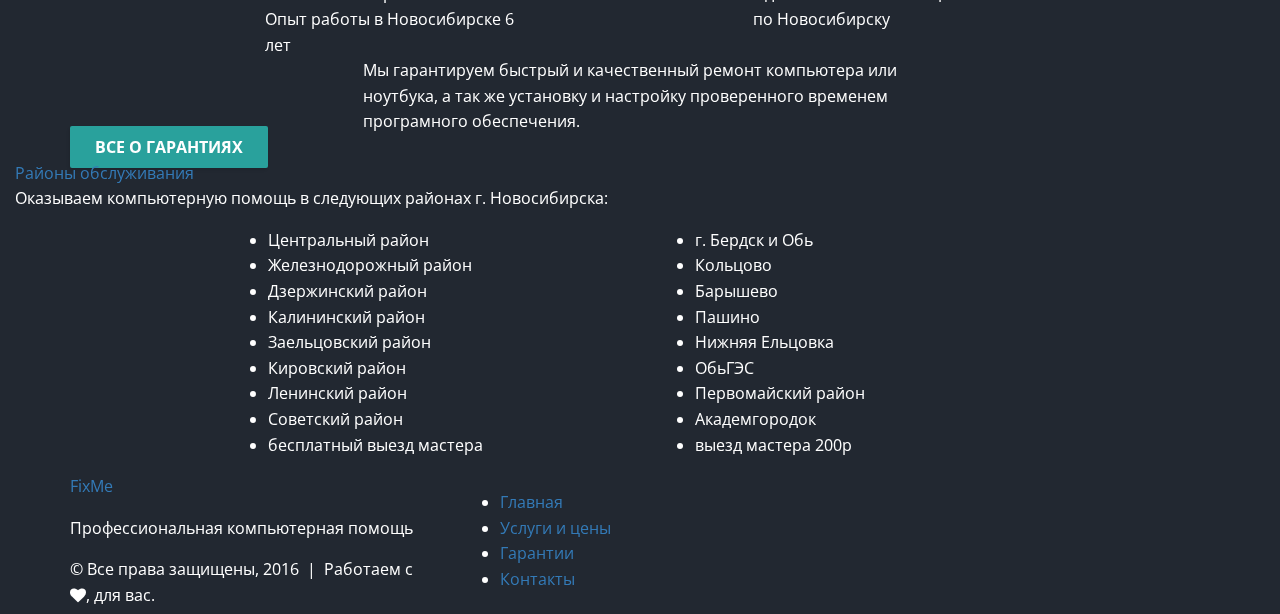
==== commit 80e962ce: "Update index.html" ====
--- a/index.html
+++ b/index.html
@@ -10,7 +10,7 @@
   <!-- Grid Styles and Normalize.css -->
   <style>html{font-family:sans-serif;-ms-text-size-adjust:100%;-webkit-text-size-adjust:100%}body{margin:0}article,aside,details,figcaption,figure,footer,header,hgroup,main,menu,nav,section,summary{display:block}audio,canvas,progress,video{display:inline-block;vertical-align:baseline}audio:not([controls]){display:none;height:0}[hidden],template{display:none}a{background-color:transparent}a:active,a:hover{outline:0}abbr[title]{border-bottom:1px dotted}b,strong{font-weight:bold}dfn{font-style:italic}h1{font-size:2em;margin:0.67em 0}mark{background:#ff0;color:#000}small{font-size:80%}sub,sup{font-size:75%;line-height:0;position:relative;vertical-align:baseline}sup{top:-0.5em}sub{bottom:-0.25em}img{border:0}svg:not(:root){overflow:hidden}figure{margin:1em 40px}hr{-moz-box-sizing:content-box;-webkit-box-sizing:content-box;box-sizing:content-box;height:0}pre{overflow:auto}code,kbd,pre,samp{font-family:monospace, monospace;font-size:1em}button,input,optgroup,select,textarea{color:inherit;font:inherit;margin:0}button{overflow:visible}button,select{text-transform:none}button,html input[type="button"],input[type="reset"],input[type="submit"]{-webkit-appearance:button;cursor:pointer}button[disabled],html input[disabled]{cursor:default}button::-moz-focus-inner,input::-moz-focus-inner{border:0;padding:0}input{line-height:normal}input[type="checkbox"],input[type="radio"]{-webkit-box-sizing:border-box;-moz-box-sizing:border-box;box-sizing:border-box;padding:0}input[type="number"]::-webkit-inner-spin-button,input[type="number"]::-webkit-outer-spin-button{height:auto}input[type="search"]{-webkit-appearance:textfield;-moz-box-sizing:content-box;-webkit-box-sizing:content-box;box-sizing:content-box}input[type="search"]::-webkit-search-cancel-button,input[type="search"]::-webkit-search-decoration{-webkit-appearance:none}fieldset{border:1px solid #c0c0c0;margin:0 2px;padding:0.35em 0.625em 0.75em}legend{border:0;padding:0}textarea{overflow:auto}optgroup{font-weight:bold}table{border-collapse:collapse;border-spacing:0}td,th{padding:0}*{-webkit-box-sizing:border-box;-moz-box-sizing:border-box;box-sizing:border-box}*:before,*:after{-webkit-box-sizing:border-box;-moz-box-sizing:border-box;box-sizing:border-box}html{font-size:10px;-webkit-tap-highlight-color:rgba(0,0,0,0)}body{font-family:"Helvetica Neue",Helvetica,Arial,sans-serif;font-size:14px;line-height:1.42857143;color:#333;background-color:#fff}input,button,select,textarea{font-family:inherit;font-size:inherit;line-height:inherit}a{color:#337ab7;text-decoration:none}a:hover,a:focus{color:#23527c;text-decoration:underline}a:focus{outline:thin dotted;outline:5px auto -webkit-focus-ring-color;outline-offset:-2px}figure{margin:0}img{vertical-align:middle}.img-responsive{display:block;max-width:100%;height:auto}.img-rounded{border-radius:6px}.img-thumbnail{padding:4px;line-height:1.42857143;background-color:#fff;border:1px solid #ddd;border-radius:4px;-webkit-transition:all .2s ease-in-out;-o-transition:all .2s ease-in-out;transition:all .2s ease-in-out;display:inline-block;max-width:100%;height:auto}.img-circle{border-radius:50%}hr{margin-top:20px;margin-bottom:20px;border:0;border-top:1px solid #eee}.sr-only{position:absolute;width:1px;height:1px;margin:-1px;padding:0;overflow:hidden;clip:rect(0, 0, 0, 0);border:0}.sr-only-focusable:active,.sr-only-focusable:focus{position:static;width:auto;height:auto;margin:0;overflow:visible;clip:auto}[role="button"]{cursor:pointer}.container{margin-right:auto;margin-left:auto;padding-left:15px;padding-right:15px}@media (min-width:768px){.container{width:750px}}@media (min-width:992px){.container{width:970px}}@media (min-width:1200px){.container{width:1170px}}.container-fluid{margin-right:auto;margin-left:auto;padding-left:15px;padding-right:15px}.row{margin-left:-15px;margin-right:-15px}.col-xs-1, .col-sm-1, .col-md-1, .col-lg-1, .col-xs-2, .col-sm-2, .col-md-2, .col-lg-2, .col-xs-3, .col-sm-3, .col-md-3, .col-lg-3, .col-xs-4, .col-sm-4, .col-md-4, .col-lg-4, .col-xs-5, .col-sm-5, .col-md-5, .col-lg-5, .col-xs-6, .col-sm-6, .col-md-6, .col-lg-6, .col-xs-7, .col-sm-7, .col-md-7, .col-lg-7, .col-xs-8, .col-sm-8, .col-md-8, .col-lg-8, .col-xs-9, .col-sm-9, .col-md-9, .col-lg-9, .col-xs-10, .col-sm-10, .col-md-10, .col-lg-10, .col-xs-11, .col-sm-11, .col-md-11, .col-lg-11, .col-xs-12, .col-sm-12, .col-md-12, .col-lg-12{position:relative;min-height:1px;padding-left:15px;padding-right:15px}.col-xs-1, .col-xs-2, .col-xs-3, .col-xs-4, .col-xs-5, .col-xs-6, .col-xs-7, .col-xs-8, .col-xs-9, .col-xs-10, .col-xs-11, .col-xs-12{float:left}.col-xs-12{width:100%}.col-xs-11{width:91.66666667%}.col-xs-10{width:83.33333333%}.col-xs-9{width:75%}.col-xs-8{width:66.66666667%}.col-xs-7{width:58.33333333%}.col-xs-6{width:50%}.col-xs-5{width:41.66666667%}.col-xs-4{width:33.33333333%}.col-xs-3{width:25%}.col-xs-2{width:16.66666667%}.col-xs-1{width:8.33333333%}.col-xs-pull-12{right:100%}.col-xs-pull-11{right:91.66666667%}.col-xs-pull-10{right:83.33333333%}.col-xs-pull-9{right:75%}.col-xs-pull-8{right:66.66666667%}.col-xs-pull-7{right:58.33333333%}.col-xs-pull-6{right:50%}.col-xs-pull-5{right:41.66666667%}.col-xs-pull-4{right:33.33333333%}.col-xs-pull-3{right:25%}.col-xs-pull-2{right:16.66666667%}.col-xs-pull-1{right:8.33333333%}.col-xs-pull-0{right:auto}.col-xs-push-12{left:100%}.col-xs-push-11{left:91.66666667%}.col-xs-push-10{left:83.33333333%}.col-xs-push-9{left:75%}.col-xs-push-8{left:66.66666667%}.col-xs-push-7{left:58.33333333%}.col-xs-push-6{left:50%}.col-xs-push-5{left:41.66666667%}.col-xs-push-4{left:33.33333333%}.col-xs-push-3{left:25%}.col-xs-push-2{left:16.66666667%}.col-xs-push-1{left:8.33333333%}.col-xs-push-0{left:auto}.col-xs-offset-12{margin-left:100%}.col-xs-offset-11{margin-left:91.66666667%}.col-xs-offset-10{margin-left:83.33333333%}.col-xs-offset-9{margin-left:75%}.col-xs-offset-8{margin-left:66.66666667%}.col-xs-offset-7{margin-left:58.33333333%}.col-xs-offset-6{margin-left:50%}.col-xs-offset-5{margin-left:41.66666667%}.col-xs-offset-4{margin-left:33.33333333%}.col-xs-offset-3{margin-left:25%}.col-xs-offset-2{margin-left:16.66666667%}.col-xs-offset-1{margin-left:8.33333333%}.col-xs-offset-0{margin-left:0}@media (min-width:768px){.col-sm-1, .col-sm-2, .col-sm-3, .col-sm-4, .col-sm-5, .col-sm-6, .col-sm-7, .col-sm-8, .col-sm-9, .col-sm-10, .col-sm-11, .col-sm-12{float:left}.col-sm-12{width:100%}.col-sm-11{width:91.66666667%}.col-sm-10{width:83.33333333%}.col-sm-9{width:75%}.col-sm-8{width:66.66666667%}.col-sm-7{width:58.33333333%}.col-sm-6{width:50%}.col-sm-5{width:41.66666667%}.col-sm-4{width:33.33333333%}.col-sm-3{width:25%}.col-sm-2{width:16.66666667%}.col-sm-1{width:8.33333333%}.col-sm-pull-12{right:100%}.col-sm-pull-11{right:91.66666667%}.col-sm-pull-10{right:83.33333333%}.col-sm-pull-9{right:75%}.col-sm-pull-8{right:66.66666667%}.col-sm-pull-7{right:58.33333333%}.col-sm-pull-6{right:50%}.col-sm-pull-5{right:41.66666667%}.col-sm-pull-4{right:33.33333333%}.col-sm-pull-3{right:25%}.col-sm-pull-2{right:16.66666667%}.col-sm-pull-1{right:8.33333333%}.col-sm-pull-0{right:auto}.col-sm-push-12{left:100%}.col-sm-push-11{left:91.66666667%}.col-sm-push-10{left:83.33333333%}.col-sm-push-9{left:75%}.col-sm-push-8{left:66.66666667%}.col-sm-push-7{left:58.33333333%}.col-sm-push-6{left:50%}.col-sm-push-5{left:41.66666667%}.col-sm-push-4{left:33.33333333%}.col-sm-push-3{left:25%}.col-sm-push-2{left:16.66666667%}.col-sm-push-1{left:8.33333333%}.col-sm-push-0{left:auto}.col-sm-offset-12{margin-left:100%}.col-sm-offset-11{margin-left:91.66666667%}.col-sm-offset-10{margin-left:83.33333333%}.col-sm-offset-9{margin-left:75%}.col-sm-offset-8{margin-left:66.66666667%}.col-sm-offset-7{margin-left:58.33333333%}.col-sm-offset-6{margin-left:50%}.col-sm-offset-5{margin-left:41.66666667%}.col-sm-offset-4{margin-left:33.33333333%}.col-sm-offset-3{margin-left:25%}.col-sm-offset-2{margin-left:16.66666667%}.col-sm-offset-1{margin-left:8.33333333%}.col-sm-offset-0{margin-left:0}}@media (min-width:992px){.col-md-1, .col-md-2, .col-md-3, .col-md-4, .col-md-5, .col-md-6, .col-md-7, .col-md-8, .col-md-9, .col-md-10, .col-md-11, .col-md-12{float:left}.col-md-12{width:100%}.col-md-11{width:91.66666667%}.col-md-10{width:83.33333333%}.col-md-9{width:75%}.col-md-8{width:66.66666667%}.col-md-7{width:58.33333333%}.col-md-6{width:50%}.col-md-5{width:41.66666667%}.col-md-4{width:33.33333333%}.col-md-3{width:25%}.col-md-2{width:16.66666667%}.col-md-1{width:8.33333333%}.col-md-pull-12{right:100%}.col-md-pull-11{right:91.66666667%}.col-md-pull-10{right:83.33333333%}.col-md-pull-9{right:75%}.col-md-pull-8{right:66.66666667%}.col-md-pull-7{right:58.33333333%}.col-md-pull-6{right:50%}.col-md-pull-5{right:41.66666667%}.col-md-pull-4{right:33.33333333%}.col-md-pull-3{right:25%}.col-md-pull-2{right:16.66666667%}.col-md-pull-1{right:8.33333333%}.col-md-pull-0{right:auto}.col-md-push-12{left:100%}.col-md-push-11{left:91.66666667%}.col-md-push-10{left:83.33333333%}.col-md-push-9{left:75%}.col-md-push-8{left:66.66666667%}.col-md-push-7{left:58.33333333%}.col-md-push-6{left:50%}.col-md-push-5{left:41.66666667%}.col-md-push-4{left:33.33333333%}.col-md-push-3{left:25%}.col-md-push-2{left:16.66666667%}.col-md-push-1{left:8.33333333%}.col-md-push-0{left:auto}.col-md-offset-12{margin-left:100%}.col-md-offset-11{margin-left:91.66666667%}.col-md-offset-10{margin-left:83.33333333%}.col-md-offset-9{margin-left:75%}.col-md-offset-8{margin-left:66.66666667%}.col-md-offset-7{margin-left:58.33333333%}.col-md-offset-6{margin-left:50%}.col-md-offset-5{margin-left:41.66666667%}.col-md-offset-4{margin-left:33.33333333%}.col-md-offset-3{margin-left:25%}.col-md-offset-2{margin-left:16.66666667%}.col-md-offset-1{margin-left:8.33333333%}.col-md-offset-0{margin-left:0}}@media (min-width:1200px){.col-lg-1, .col-lg-2, .col-lg-3, .col-lg-4, .col-lg-5, .col-lg-6, .col-lg-7, .col-lg-8, .col-lg-9, .col-lg-10, .col-lg-11, .col-lg-12{float:left}.col-lg-12{width:100%}.col-lg-11{width:91.66666667%}.col-lg-10{width:83.33333333%}.col-lg-9{width:75%}.col-lg-8{width:66.66666667%}.col-lg-7{width:58.33333333%}.col-lg-6{width:50%}.col-lg-5{width:41.66666667%}.col-lg-4{width:33.33333333%}.col-lg-3{width:25%}.col-lg-2{width:16.66666667%}.col-lg-1{width:8.33333333%}.col-lg-pull-12{right:100%}.col-lg-pull-11{right:91.66666667%}.col-lg-pull-10{right:83.33333333%}.col-lg-pull-9{right:75%}.col-lg-pull-8{right:66.66666667%}.col-lg-pull-7{right:58.33333333%}.col-lg-pull-6{right:50%}.col-lg-pull-5{right:41.66666667%}.col-lg-pull-4{right:33.33333333%}.col-lg-pull-3{right:25%}.col-lg-pull-2{right:16.66666667%}.col-lg-pull-1{right:8.33333333%}.col-lg-pull-0{right:auto}.col-lg-push-12{left:100%}.col-lg-push-11{left:91.66666667%}.col-lg-push-10{left:83.33333333%}.col-lg-push-9{left:75%}.col-lg-push-8{left:66.66666667%}.col-lg-push-7{left:58.33333333%}.col-lg-push-6{left:50%}.col-lg-push-5{left:41.66666667%}.col-lg-push-4{left:33.33333333%}.col-lg-push-3{left:25%}.col-lg-push-2{left:16.66666667%}.col-lg-push-1{left:8.33333333%}.col-lg-push-0{left:auto}.col-lg-offset-12{margin-left:100%}.col-lg-offset-11{margin-left:91.66666667%}.col-lg-offset-10{margin-left:83.33333333%}.col-lg-offset-9{margin-left:75%}.col-lg-offset-8{margin-left:66.66666667%}.col-lg-offset-7{margin-left:58.33333333%}.col-lg-offset-6{margin-left:50%}.col-lg-offset-5{margin-left:41.66666667%}.col-lg-offset-4{margin-left:33.33333333%}.col-lg-offset-3{margin-left:25%}.col-lg-offset-2{margin-left:16.66666667%}.col-lg-offset-1{margin-left:8.33333333%}.col-lg-offset-0{margin-left:0}}.clearfix:before,.clearfix:after,.container:before,.container:after,.container-fluid:before,.container-fluid:after,.row:before,.row:after{content:" ";display:table}.clearfix:after,.container:after,.container-fluid:after,.row:after{clear:both}.center-block{display:block;margin-left:auto;margin-right:auto}.pull-right{float:right !important}.pull-left{float:left !important}.hide{display:none !important}.show{display:block !important}.invisible{visibility:hidden}.text-hide{font:0/0 a;color:transparent;text-shadow:none;background-color:transparent;border:0}.hidden{display:none !important}.affix{position:fixed}@-ms-viewport{width:device-width}.visible-xs,.visible-sm,.visible-md,.visible-lg{display:none !important}.visible-xs-block,.visible-xs-inline,.visible-xs-inline-block,.visible-sm-block,.visible-sm-inline,.visible-sm-inline-block,.visible-md-block,.visible-md-inline,.visible-md-inline-block,.visible-lg-block,.visible-lg-inline,.visible-lg-inline-block{display:none !important}@media (max-width:767px){.visible-xs{display:block !important}table.visible-xs{display:table}tr.visible-xs{display:table-row !important}th.visible-xs,td.visible-xs{display:table-cell !important}}@media (max-width:767px){.visible-xs-block{display:block !important}}@media (max-width:767px){.visible-xs-inline{display:inline !important}}@media (max-width:767px){.visible-xs-inline-block{display:inline-block !important}}@media (min-width:768px) and (max-width:991px){.visible-sm{display:block !important}table.visible-sm{display:table}tr.visible-sm{display:table-row !important}th.visible-sm,td.visible-sm{display:table-cell !important}}@media (min-width:768px) and (max-width:991px){.visible-sm-block{display:block !important}}@media (min-width:768px) and (max-width:991px){.visible-sm-inline{display:inline !important}}@media (min-width:768px) and (max-width:991px){.visible-sm-inline-block{display:inline-block !important}}@media (min-width:992px) and (max-width:1199px){.visible-md{display:block !important}table.visible-md{display:table}tr.visible-md{display:table-row !important}th.visible-md,td.visible-md{display:table-cell !important}}@media (min-width:992px) and (max-width:1199px){.visible-md-block{display:block !important}}@media (min-width:992px) and (max-width:1199px){.visible-md-inline{display:inline !important}}@media (min-width:992px) and (max-width:1199px){.visible-md-inline-block{display:inline-block !important}}@media (min-width:1200px){.visible-lg{display:block !important}table.visible-lg{display:table}tr.visible-lg{display:table-row !important}th.visible-lg,td.visible-lg{display:table-cell !important}}@media (min-width:1200px){.visible-lg-block{display:block !important}}@media (min-width:1200px){.visible-lg-inline{display:inline !important}}@media (min-width:1200px){.visible-lg-inline-block{display:inline-block !important}}@media (max-width:767px){.hidden-xs{display:none !important}}@media (min-width:768px) and (max-width:991px){.hidden-sm{display:none !important}}@media (min-width:992px) and (max-width:1199px){.hidden-md{display:none !important}}@media (min-width:1200px){.hidden-lg{display:none !important}}.visible-print{display:none !important}@media print{.visible-print{display:block !important}table.visible-print{display:table}tr.visible-print{display:table-row !important}th.visible-print,td.visible-print{display:table-cell !important}}.visible-print-block{display:none !important}@media print{.visible-print-block{display:block !important}}.visible-print-inline{display:none !important}@media print{.visible-print-inline{display:inline !important}}.visible-print-inline-block{display:none !important}@media print{.visible-print-inline-block{display:inline-block !important}}@media print{.hidden-print{display:none !important}}</style>
   <!-- Header CSS -->
-  <style>body{font-family:sans-serif;font-size:16px;min-width:320px;position:relative;line-height:1.6;font-family:"Open Sans",sans-serif;background-color:#222831;color:#fff;overflow-x:hidden}.hidden{display:none}.button{background-color:#29a19c;border:none;text-transform:uppercase;font:500 1em / 24px Roboto,sans-serif;padding:10px 25px;border-radius:2px;box-shadow:-1px 2px 3px 0 rgba(0,0,0,0.1);text-decoration:none;color:#fff;font:700 1em / 24px "Open Sans",sans-serif}.button:hover{background-color:#21807c;text-decoration:none;color:#fff}.button:active{color:#fff;text-decoration:none}.app-closed{display:none;height:100%;width:100%;position:fixed;z-index:1000;background-color:rgba(0,0,0,0.7)}.application-container{display:none}.application-container .application-popup{position:fixed;background-color:#222831;top:50%;-webkit-transform:translateY(-50%);-ms-transform:translateY(-50%);transform:translateY(-50%);padding:0;z-index:1100}.application-container .title{text-align:center;color:#fff;font:300 1.2em / 20px Roboto,sans-serif;padding:20px 0;background-color:#29303b;box-shadow:0 0 9.4px .6px rgba(0,0,0,0.15)}.application-container .description{margin:10px 20px;text-align:center;font-size:.8em}.application-container form{color:#fff;text-align:center}.application-container form label{color:#fff}.application-container form .submit{margin:10px 0 30px}.application-container form textarea + label{color:#878787}.fixed-top{height:85px;position:fixed;top:0;background-image:-webkit-linear-gradient(top,#222831 65%,rgba(34,40,49,0.2) 90%,transparent 100%);background-image:linear-gradient(to bottom,#222831 65%,rgba(34,40,49,0.2) 90%,transparent 100%);left:0;z-index:100}.fixed-top .panel{height:65px}.fixed-top .m-menu-btn{font-size:1.8em;float:right}.fixed-top .logo{font:400 2.1em / 40px Berlin,sans-serif;cursor:pointer;text-decoration:none;margin-top:13px}.fixed-top .logo a:hover{text-decoration:none}.fixed-top span:nth-of-type(1){color:#c5cae9}.fixed-top span:nth-of-type(2){color:#f44336}.fixed-top .info{font:400 1em / 40px "Open Sans",sans-serif;width:350px;margin-top:13px;float:right}.fixed-top .fa-phone{position:relative;top:2px;font-size:1.3em;margin-right:10px}.fixed-top .fa-clock-o{position:relative;top:2px;font-size:1.3em;margin-right:10px}.fixed-top .p{padding:0;text-align:center}.fixed-top .application-btn{margin-top:20px;margin-left:0}.fixed-top .application{font:700 1em / 24px "Open Sans",sans-serif;padding:10px}.fullscreen-container{height:100vh}.fullscreen-bg{position:absolute;top:0;right:0;bottom:0;left:-1px;overflow:hidden;background-color:#222831;z-index:-1000;height:120vh}.fullscreen-bg-image{background:url(./images/image-bg.jpg) center center / cover no-repeat;position:absolute;top:50%;left:50%;width:auto;height:auto;min-width:100%;min-height:100%;-webkit-transform:translate(-50%,-50%);-ms-transform:translate(-50%,-50%);transform:translate(-50%,-50%)}.fullscreen-bg-video{position:absolute;top:50%;left:50%;width:auto;height:auto;min-width:100%;min-height:100%;-webkit-transform:translate(-50%,-50%);-ms-transform:translate(-50%,-50%);transform:translate(-50%,-50%);z-index:-50}.filter-bg{background-color:rgba(34,40,49,.9);position:absolute;left:0;width:auto;height:auto;min-width:105%;min-height:100%}.gradient-top{position:absolute;top:-5px;left:-1px;height:200px;padding:0;margin:0;background-image:-webkit-linear-gradient(top,#222831 25%,rgba(34,40,49,0.2) 60%,transparent 100%);background-image:linear-gradient(to bottom,#222831 25%,rgba(34,40,49,0.2) 60%,transparent 100%);z-index:-50;width:100%}.gradient-bottom{position:absolute;bottom:-5px;left:-1px;height:200px;padding:0;margin:0;background-image:-webkit-linear-gradient(bottom,#222831 25%,rgba(34,40,49,0.2) 60%,transparent 100%);background-image:linear-gradient(to top,#222831 25%,rgba(34,40,49,0.2) 60%,transparent 100%);z-index:-50;width:100%}.top-nav{margin-top:100px}.top-nav ul{margin-right:0;float:right}.top-nav li{display:inline-block;list-style-type:none!important}.top-nav li:hover a{text-decoration:none}.top-nav li:active a{text-decoration:none}.top-nav li a{color:#fff;font:400 18px / 20px Roboto,sans-serif;padding:10px}.top-nav li:nth-of-type(1):after{content:"";position:absolute;width:0;height:4px;margin-top:25px;margin-left:-45px;background-color:#29a19c;-webkit-transform:translateX(-50%);-ms-transform:translateX(-50%);transform:translateX(-50%);-webkit-transition:all 300ms;transition:all 300ms}.top-nav li:nth-of-type(1):hover:after{content:"";position:absolute;width:90px;height:4px;margin-top:25px;margin-left:-45px;background-color:#29a19c;-webkit-transform:translateX(-50%);-ms-transform:translateX(-50%);transform:translateX(-50%)}.top-nav li:nth-of-type(2):after{content:"";position:absolute;width:0;height:4px;margin-top:25px;margin-left:-70px;background-color:#29a19c;-webkit-transform:translateX(-50%);-ms-transform:translateX(-50%);transform:translateX(-50%);-webkit-transition:all 300ms;transition:all 300ms}.top-nav li:nth-of-type(2):hover:after{content:"";position:absolute;width:140px;height:4px;margin-top:25px;margin-left:-70px;background-color:#29a19c;-webkit-transform:translateX(-50%);-ms-transform:translateX(-50%);transform:translateX(-50%)}.top-nav li:nth-of-type(3):after{content:"";position:absolute;width:0;height:4px;margin-top:25px;margin-left:-50px;background-color:#29a19c;-webkit-transform:translateX(-50%);-ms-transform:translateX(-50%);transform:translateX(-50%);-webkit-transition:all 300ms;transition:all 300ms}.top-nav li:nth-of-type(3):hover:after{content:"";position:absolute;width:100px;height:4px;margin-top:25px;margin-left:-50px;background-color:#29a19c;-webkit-transform:translateX(-50%);-ms-transform:translateX(-50%);transform:translateX(-50%)}.top-nav li:nth-of-type(4):after{content:"";position:absolute;width:0;height:4px;margin-top:25px;margin-left:-52.5px;background-color:#29a19c;-webkit-transform:translateX(-50%);-ms-transform:translateX(-50%);transform:translateX(-50%);-webkit-transition:all 300ms;transition:all 300ms}.top-nav li:nth-of-type(4):hover:after{content:"";position:absolute;width:105px;height:4px;margin-top:25px;margin-left:-52.5px;background-color:#29a19c;-webkit-transform:translateX(-50%);-ms-transform:translateX(-50%);transform:translateX(-50%)}.active-t-1:before{content:"";position:absolute;width:90px;height:4px;margin-top:25px;background-color:#29a19c}.active-t-2:before{content:"";position:absolute;width:140px;height:4px;margin-top:25px;background-color:#29a19c}.active-t-3:before{content:"";position:absolute;width:100px;height:4px;margin-top:25px;background-color:#29a19c}.active-t-4:before{content:"";position:absolute;width:105px;height:4px;margin-top:25px;background-color:#29a19c}.header-promo{height:50vh}.header-promo .promo-container{margin-top:15vh}.header-promo .logo{font:400 48px / 40px Berlin,sans-serif;text-shadow:1px 2px 3px #000;margin-top:20px}.header-promo .logo span:nth-of-type(1){color:#c5cae9;font:inherit}.header-promo .logo span:nth-of-type(2){color:#f44336}.header-promo .slogan{color:#fff;font:300 30px / 20px Roboto,sans-serif;text-shadow:1px 2px 3px #000;margin-top:5px}.header-promo .terminal{color:#fff;font:200 36px / 20px Roboto,sans-serif;text-shadow:2px 2px 3px #000;margin-top:40px}.header-promo .promo{color:#fff;font:400 30px / 20px Roboto,sans-serif;text-shadow:1px 2px 3px #000;margin-top:20px}.header-promo .call{position:relative;top:35px}.m-menu{display:none;position:fixed;background-image:-webkit-linear-gradient(left,#202223 70%,transparent 100%);background-image:linear-gradient(to right,#202223 70%,transparent 100%);height:100%;width:320px;left:0;top:0;z-index:3000}.m-menu .logo{font:400 1.5em / 40px Berlin,sans-serif;margin-top:6px;margin-left:40px;cursor:pointer;text-decoration:none;margin-bottom:30px}.m-menu .logo a:hover{text-decoration:none}.m-menu span:nth-of-type(1){color:#c5cae9}.m-menu span:nth-of-type(2){color:#f44336}.m-menu .m-menu-nav li{display:block;list-style-type:none!important;text-align:center;font:400 1.3em / 40px Roboto,sans-serif;margin-bottom:10px;margin-left:-150px}.m-menu .m-menu-nav li:hover a{text-decoration:none}.m-menu .m-menu-nav li:active a{text-decoration:none}.m-menu .m-menu-nav li:nth-of-type(1){margin-top:60px}.m-menu .m-menu-nav .active-t-1:before{content:"";position:absolute;width:90px;height:4px;margin-top:32px;margin-left:-10px;background-color:#29a19c}.m-menu .m-menu-nav .active-t-2:before{content:"";position:absolute;width:140px;height:4px;margin-top:32px;background-color:#29a19c}.m-menu .m-menu-nav .active-t-3:before{content:"";position:absolute;width:100px;height:4px;margin-top:32px;margin-left:-10px;background-color:#29a19c}.m-menu .m-menu-nav .active-t-4:before{content:"";position:absolute;width:105px;height:4px;margin-top:32px;margin-left:-5px;background-color:#29a19c}.m-menu-closed{display:none;height:100%;width:100%;position:fixed;z-index:100;background-color:rgba(0,0,0,0.3);top:0;left:0}.m-menu .m-menu-close-btn{position:fixed;display:none;font-size:1.8em;float:right;z-index:9000;top:60px;left:80%}.m-menu .application-btn .application{padding:8px;margin-left:25px}.fullscreen-container-page{height:450px}.fullscreen-bg-page{position:absolute;top:0;right:0;bottom:0;left:0;overflow:hidden;background-color:#222831;z-index:-1000;height:450px}.fullscreen-bg-page-image{background:url(/assets/images/image-bg.jpg) center center / cover no-repeat;position:absolute;top:50%;left:50%;width:auto;height:auto;min-width:100%;min-height:100%;-webkit-transform:translate(-50%,-50%);-ms-transform:translate(-50%,-50%);transform:translate(-50%,-50%)}.page-title{text-align:center}.page-title .title{color:#fff;font:100 2.5em / 20px Roboto,sans-serif;text-shadow:1px 2px 3px #000;margin-top:90px}_:-ms-lang(x),.fullscreen-bg-video,.filter-bg{display:none}_:-ms-lang(x),_:-webkit-full-screen,.fixed-top .application{margin-left:30px}.fullscreen-bg-video,.filter-bg{display:none\0/;*display:none}</style>
+  <style>body{font-family:sans-serif;font-size:16px;min-width:320px;position:relative;line-height:1.6;font-family:"Open Sans",sans-serif;background-color:#222831;color:#fff;overflow-x:hidden}.hidden{display:none}.button{background-color:#29a19c;border:none;text-transform:uppercase;font:500 1em / 24px Roboto,sans-serif;padding:10px 25px;border-radius:2px;box-shadow:-1px 2px 3px 0 rgba(0,0,0,0.1);text-decoration:none;color:#fff;font:700 1em / 24px "Open Sans",sans-serif}.button:hover{background-color:#21807c;text-decoration:none;color:#fff}.button:active{color:#fff;text-decoration:none}.app-closed{display:none;height:100%;width:100%;position:fixed;z-index:1000;background-color:rgba(0,0,0,0.7)}.application-container{display:none}.application-container .application-popup{position:fixed;background-color:#222831;top:50%;-webkit-transform:translateY(-50%);-ms-transform:translateY(-50%);transform:translateY(-50%);padding:0;z-index:1100}.application-container .title{text-align:center;color:#fff;font:300 1.2em / 20px Roboto,sans-serif;padding:20px 0;background-color:#29303b;box-shadow:0 0 9.4px .6px rgba(0,0,0,0.15)}.application-container .description{margin:10px 20px;text-align:center;font-size:.8em}.application-container form{color:#fff;text-align:center}.application-container form label{color:#fff}.application-container form .submit{margin:10px 0 30px}.application-container form textarea + label{color:#878787}.fixed-top{height:85px;position:fixed;top:0;background-image:-webkit-linear-gradient(top,#222831 65%,rgba(34,40,49,0.2) 90%,transparent 100%);background-image:linear-gradient(to bottom,#222831 65%,rgba(34,40,49,0.2) 90%,transparent 100%);left:0;z-index:100}.fixed-top .panel{height:65px}.fixed-top .m-menu-btn{font-size:1.8em;float:right}.fixed-top .logo{font:400 2.1em / 40px Berlin,sans-serif;cursor:pointer;text-decoration:none;margin-top:13px}.fixed-top .logo a:hover{text-decoration:none}.fixed-top span:nth-of-type(1){color:#c5cae9}.fixed-top span:nth-of-type(2){color:#f44336}.fixed-top .info{font:400 1em / 40px "Open Sans",sans-serif;width:350px;margin-top:13px;float:right}.fixed-top .fa-phone{position:relative;top:2px;font-size:1.3em;margin-right:10px}.fixed-top .fa-clock-o{position:relative;top:2px;font-size:1.3em;margin-right:10px}.fixed-top .p{padding:0;text-align:center}.fixed-top .application-btn{margin-top:20px;margin-left:0}.fixed-top .application{font:700 1em / 24px "Open Sans",sans-serif;padding:10px}.fullscreen-container{height:100vh}.fullscreen-bg{position:absolute;top:0;right:0;bottom:0;left:-1px;overflow:hidden;background-color:#222831;z-index:-1000;height:120vh}.fullscreen-bg-image{background:url(./assets/images/image-bg.jpg) center center / cover no-repeat;position:absolute;top:50%;left:50%;width:auto;height:auto;min-width:100%;min-height:100%;-webkit-transform:translate(-50%,-50%);-ms-transform:translate(-50%,-50%);transform:translate(-50%,-50%)}.fullscreen-bg-video{position:absolute;top:50%;left:50%;width:auto;height:auto;min-width:100%;min-height:100%;-webkit-transform:translate(-50%,-50%);-ms-transform:translate(-50%,-50%);transform:translate(-50%,-50%);z-index:-50}.filter-bg{background-color:rgba(34,40,49,.9);position:absolute;left:0;width:auto;height:auto;min-width:105%;min-height:100%}.gradient-top{position:absolute;top:-5px;left:-1px;height:200px;padding:0;margin:0;background-image:-webkit-linear-gradient(top,#222831 25%,rgba(34,40,49,0.2) 60%,transparent 100%);background-image:linear-gradient(to bottom,#222831 25%,rgba(34,40,49,0.2) 60%,transparent 100%);z-index:-50;width:100%}.gradient-bottom{position:absolute;bottom:-5px;left:-1px;height:200px;padding:0;margin:0;background-image:-webkit-linear-gradient(bottom,#222831 25%,rgba(34,40,49,0.2) 60%,transparent 100%);background-image:linear-gradient(to top,#222831 25%,rgba(34,40,49,0.2) 60%,transparent 100%);z-index:-50;width:100%}.top-nav{margin-top:100px}.top-nav ul{margin-right:0;float:right}.top-nav li{display:inline-block;list-style-type:none!important}.top-nav li:hover a{text-decoration:none}.top-nav li:active a{text-decoration:none}.top-nav li a{color:#fff;font:400 18px / 20px Roboto,sans-serif;padding:10px}.top-nav li:nth-of-type(1):after{content:"";position:absolute;width:0;height:4px;margin-top:25px;margin-left:-45px;background-color:#29a19c;-webkit-transform:translateX(-50%);-ms-transform:translateX(-50%);transform:translateX(-50%);-webkit-transition:all 300ms;transition:all 300ms}.top-nav li:nth-of-type(1):hover:after{content:"";position:absolute;width:90px;height:4px;margin-top:25px;margin-left:-45px;background-color:#29a19c;-webkit-transform:translateX(-50%);-ms-transform:translateX(-50%);transform:translateX(-50%)}.top-nav li:nth-of-type(2):after{content:"";position:absolute;width:0;height:4px;margin-top:25px;margin-left:-70px;background-color:#29a19c;-webkit-transform:translateX(-50%);-ms-transform:translateX(-50%);transform:translateX(-50%);-webkit-transition:all 300ms;transition:all 300ms}.top-nav li:nth-of-type(2):hover:after{content:"";position:absolute;width:140px;height:4px;margin-top:25px;margin-left:-70px;background-color:#29a19c;-webkit-transform:translateX(-50%);-ms-transform:translateX(-50%);transform:translateX(-50%)}.top-nav li:nth-of-type(3):after{content:"";position:absolute;width:0;height:4px;margin-top:25px;margin-left:-50px;background-color:#29a19c;-webkit-transform:translateX(-50%);-ms-transform:translateX(-50%);transform:translateX(-50%);-webkit-transition:all 300ms;transition:all 300ms}.top-nav li:nth-of-type(3):hover:after{content:"";position:absolute;width:100px;height:4px;margin-top:25px;margin-left:-50px;background-color:#29a19c;-webkit-transform:translateX(-50%);-ms-transform:translateX(-50%);transform:translateX(-50%)}.top-nav li:nth-of-type(4):after{content:"";position:absolute;width:0;height:4px;margin-top:25px;margin-left:-52.5px;background-color:#29a19c;-webkit-transform:translateX(-50%);-ms-transform:translateX(-50%);transform:translateX(-50%);-webkit-transition:all 300ms;transition:all 300ms}.top-nav li:nth-of-type(4):hover:after{content:"";position:absolute;width:105px;height:4px;margin-top:25px;margin-left:-52.5px;background-color:#29a19c;-webkit-transform:translateX(-50%);-ms-transform:translateX(-50%);transform:translateX(-50%)}.active-t-1:before{content:"";position:absolute;width:90px;height:4px;margin-top:25px;background-color:#29a19c}.active-t-2:before{content:"";position:absolute;width:140px;height:4px;margin-top:25px;background-color:#29a19c}.active-t-3:before{content:"";position:absolute;width:100px;height:4px;margin-top:25px;background-color:#29a19c}.active-t-4:before{content:"";position:absolute;width:105px;height:4px;margin-top:25px;background-color:#29a19c}.header-promo{height:50vh}.header-promo .promo-container{margin-top:15vh}.header-promo .logo{font:400 48px / 40px Berlin,sans-serif;text-shadow:1px 2px 3px #000;margin-top:20px}.header-promo .logo span:nth-of-type(1){color:#c5cae9;font:inherit}.header-promo .logo span:nth-of-type(2){color:#f44336}.header-promo .slogan{color:#fff;font:300 30px / 20px Roboto,sans-serif;text-shadow:1px 2px 3px #000;margin-top:5px}.header-promo .terminal{color:#fff;font:200 36px / 20px Roboto,sans-serif;text-shadow:2px 2px 3px #000;margin-top:40px}.header-promo .promo{color:#fff;font:400 30px / 20px Roboto,sans-serif;text-shadow:1px 2px 3px #000;margin-top:20px}.header-promo .call{position:relative;top:35px}.m-menu{display:none;position:fixed;background-image:-webkit-linear-gradient(left,#202223 70%,transparent 100%);background-image:linear-gradient(to right,#202223 70%,transparent 100%);height:100%;width:320px;left:0;top:0;z-index:3000}.m-menu .logo{font:400 1.5em / 40px Berlin,sans-serif;margin-top:6px;margin-left:40px;cursor:pointer;text-decoration:none;margin-bottom:30px}.m-menu .logo a:hover{text-decoration:none}.m-menu span:nth-of-type(1){color:#c5cae9}.m-menu span:nth-of-type(2){color:#f44336}.m-menu .m-menu-nav li{display:block;list-style-type:none!important;text-align:center;font:400 1.3em / 40px Roboto,sans-serif;margin-bottom:10px;margin-left:-150px}.m-menu .m-menu-nav li:hover a{text-decoration:none}.m-menu .m-menu-nav li:active a{text-decoration:none}.m-menu .m-menu-nav li:nth-of-type(1){margin-top:60px}.m-menu .m-menu-nav .active-t-1:before{content:"";position:absolute;width:90px;height:4px;margin-top:32px;margin-left:-10px;background-color:#29a19c}.m-menu .m-menu-nav .active-t-2:before{content:"";position:absolute;width:140px;height:4px;margin-top:32px;background-color:#29a19c}.m-menu .m-menu-nav .active-t-3:before{content:"";position:absolute;width:100px;height:4px;margin-top:32px;margin-left:-10px;background-color:#29a19c}.m-menu .m-menu-nav .active-t-4:before{content:"";position:absolute;width:105px;height:4px;margin-top:32px;margin-left:-5px;background-color:#29a19c}.m-menu-closed{display:none;height:100%;width:100%;position:fixed;z-index:100;background-color:rgba(0,0,0,0.3);top:0;left:0}.m-menu .m-menu-close-btn{position:fixed;display:none;font-size:1.8em;float:right;z-index:9000;top:60px;left:80%}.m-menu .application-btn .application{padding:8px;margin-left:25px}.fullscreen-container-page{height:450px}.fullscreen-bg-page{position:absolute;top:0;right:0;bottom:0;left:0;overflow:hidden;background-color:#222831;z-index:-1000;height:450px}.fullscreen-bg-page-image{background:url(/assets/images/image-bg.jpg) center center / cover no-repeat;position:absolute;top:50%;left:50%;width:auto;height:auto;min-width:100%;min-height:100%;-webkit-transform:translate(-50%,-50%);-ms-transform:translate(-50%,-50%);transform:translate(-50%,-50%)}.page-title{text-align:center}.page-title .title{color:#fff;font:100 2.5em / 20px Roboto,sans-serif;text-shadow:1px 2px 3px #000;margin-top:90px}_:-ms-lang(x),.fullscreen-bg-video,.filter-bg{display:none}_:-ms-lang(x),_:-webkit-full-screen,.fixed-top .application{margin-left:30px}.fullscreen-bg-video,.filter-bg{display:none\0/;*display:none}</style>
 
 
   <meta http-equiv="X-UA-Compatible" content="IE=edge">
@@ -27,8 +27,6 @@
   <meta property="og:description" content="Компания FixMe предоставляет качественные услуги по ремонту компьютеров и ноутбуков, настройки роутеров и прокладки сетевого кабеля в Новосибирске. Диагностика, настройка и ремонт производятся на дому.">
   <meta property="og:type" content="website">
 
-
-  <!-- Load CSS Compilled without JS -->
     <link href='https://fonts.googleapis.com/css?family=Roboto:400,300,100' rel='stylesheet' type='text/css'>
     <link href='https://fonts.googleapis.com/css?family=Open+Sans:400,400italic,300,300italic,700' rel='stylesheet' type='text/css'>
     <link rel="stylesheet" href="https://maxcdn.bootstrapcdn.com/font-awesome/4.5.0/css/font-awesome.min.css">
@@ -49,7 +47,7 @@
     </div>
     <nav class="m-menu-nav">
       <ul>
-        <li class="active-t-1"><a href="/">Главная</a></li>
+        <li class="active-t-1"><a href="./">Главная</a></li>
         <li><a href="services.html">Услуги и цены</a></li>
         <li><a href="warranty.html">Гарантии</a></li>
         <li><a href="contacts.html">Контакты</a></li>
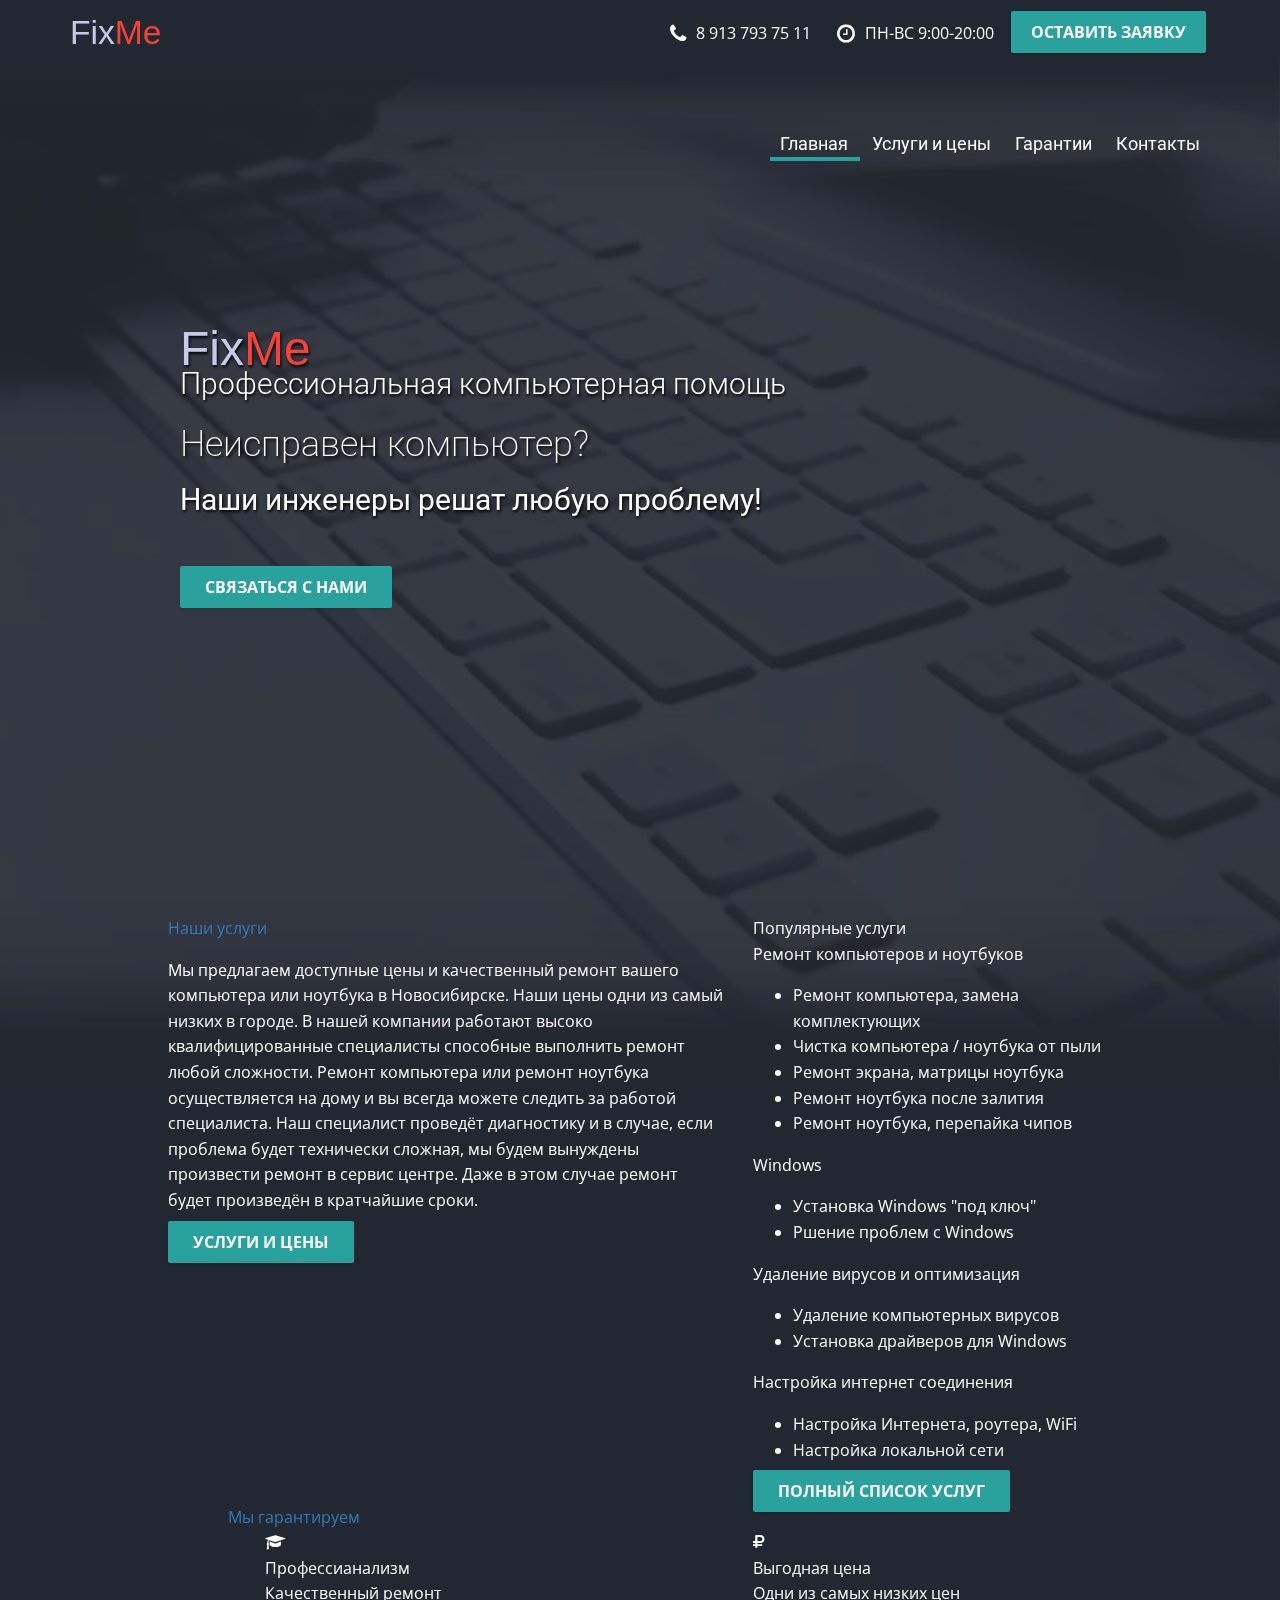
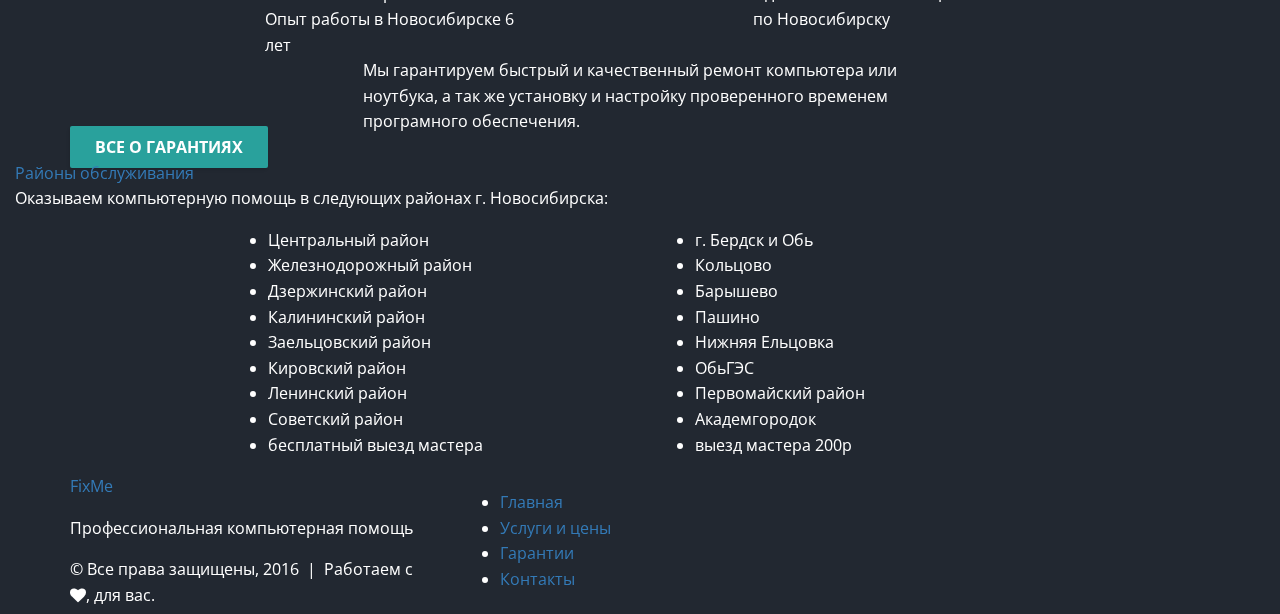
==== commit c6d2dc44: "Update index.html" ====
--- a/index.html
+++ b/index.html
@@ -41,7 +41,7 @@
 
   <div class="m-menu-closed"></div>
   <div class="m-menu">
-    <div  class="logo"><a href="/"><span>Fix</span><span>Me</span></a></div>
+    <div  class="logo"><a href="./"><span>Fix</span><span>Me</span></a></div>
     <div class="p application-btn">
       <a href="#form" class="button application">Оставить заявку</a>
     </div>
@@ -283,14 +283,14 @@
     <footer class="container">
       <div class="footer-container row">
         <div class="col-md-4">
-          <div class="logo"><a href="/"><span>Fix</span><span>Me</span></a></div>
+          <div class="logo"><a href="./"><span>Fix</span><span>Me</span></a></div>
           <p class="slogan">Профессиональная компьютерная помощь</p>
           <div class="copyright">© Все права защищены, 2016  |  Работаем с <i class="fa fa-heart"></i>, для вас.</div>
         </div>
         <div class="col-xs-8 hidden-sm hidden-xs">
           <nav class="bottom-nav">
             <ul>
-              <li class="active-b-1"><a href="/">Главная</a></li>
+              <li class="active-b-1"><a href="./">Главная</a></li>
               <li><a href="services.html">Услуги и цены</a></li>
               <li><a href="warranty.html">Гарантии</a></li>
               <li><a href="contacts.html">Контакты</a></li>
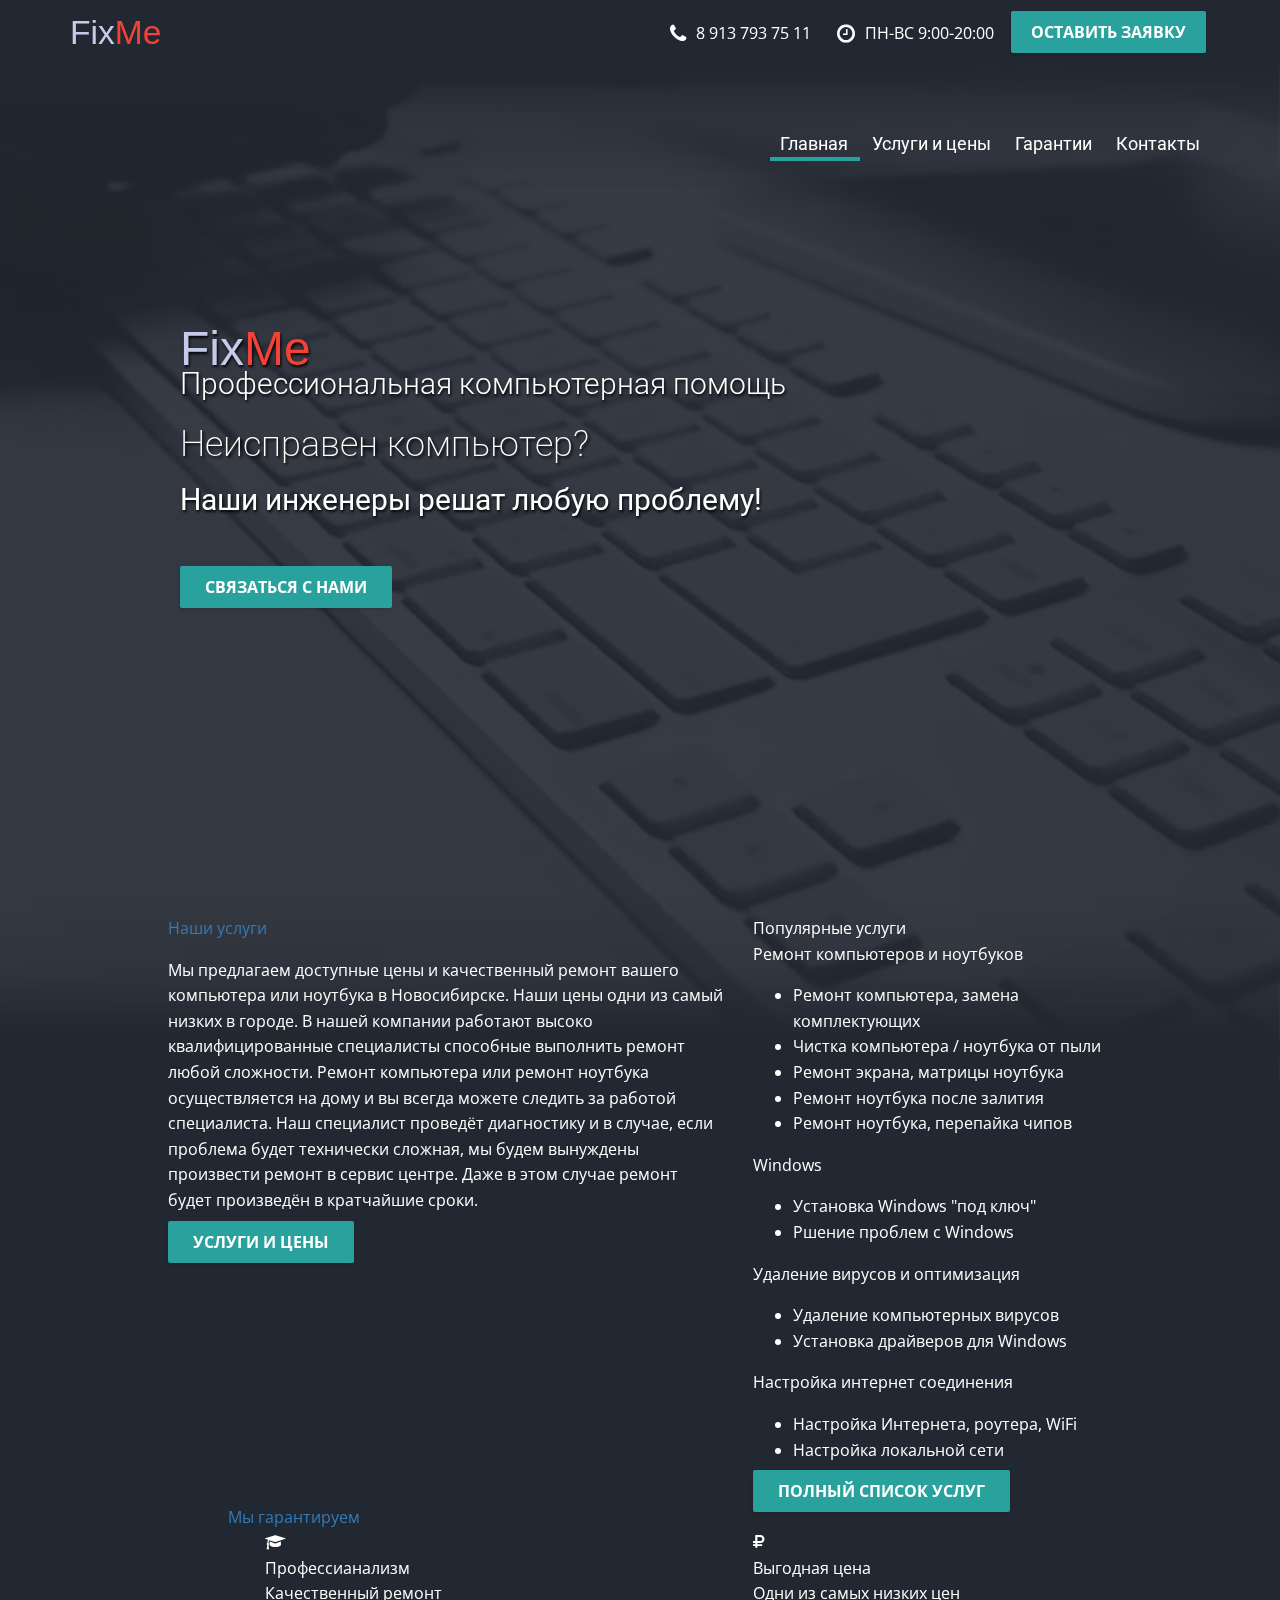
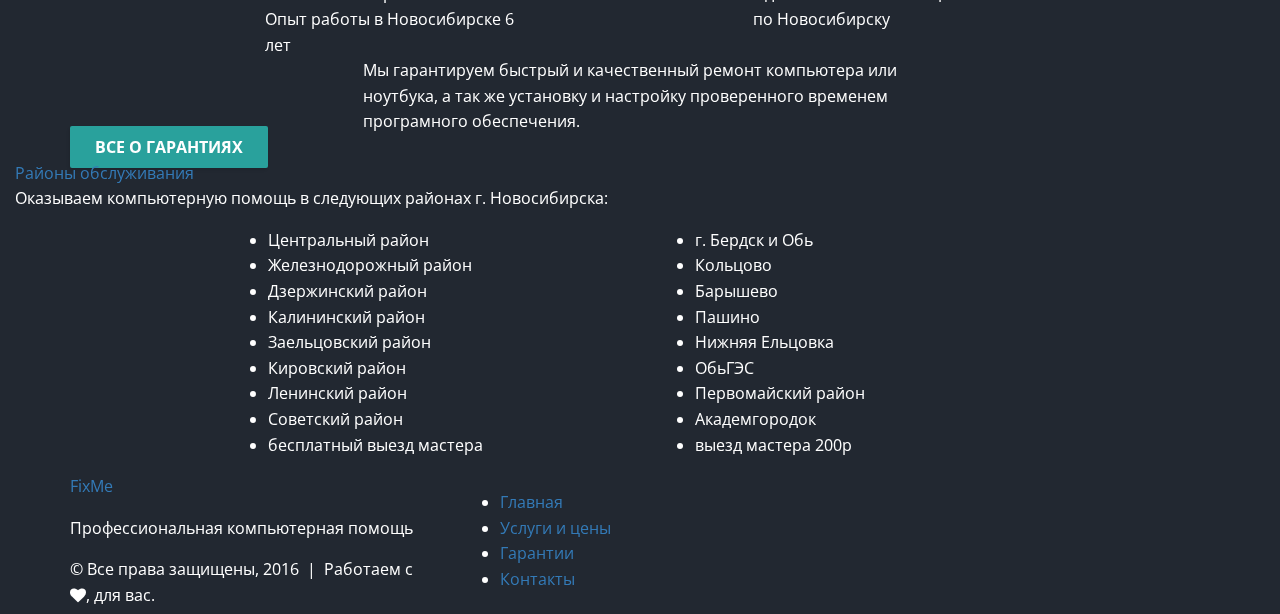
==== commit 663cfcd7: "Update index.html" ====
--- a/index.html
+++ b/index.html
@@ -41,13 +41,13 @@
 
   <div class="m-menu-closed"></div>
   <div class="m-menu">
-    <div  class="logo"><a href="./"><span>Fix</span><span>Me</span></a></div>
+    <div  class="logo"><a href="/mz-codepen-projects/index.html"><span>Fix</span><span>Me</span></a></div>
     <div class="p application-btn">
       <a href="#form" class="button application">Оставить заявку</a>
     </div>
     <nav class="m-menu-nav">
       <ul>
-        <li class="active-t-1"><a href="./">Главная</a></li>
+        <li class="active-t-1"><a href="/mz-codepen-projects/index.html">Главная</a></li>
         <li><a href="services.html">Услуги и цены</a></li>
         <li><a href="warranty.html">Гарантии</a></li>
         <li><a href="contacts.html">Контакты</a></li>
@@ -283,14 +283,14 @@
     <footer class="container">
       <div class="footer-container row">
         <div class="col-md-4">
-          <div class="logo"><a href="./"><span>Fix</span><span>Me</span></a></div>
+          <div class="logo"><a href="/mz-codepen-projects/index.html"><span>Fix</span><span>Me</span></a></div>
           <p class="slogan">Профессиональная компьютерная помощь</p>
           <div class="copyright">© Все права защищены, 2016  |  Работаем с <i class="fa fa-heart"></i>, для вас.</div>
         </div>
         <div class="col-xs-8 hidden-sm hidden-xs">
           <nav class="bottom-nav">
             <ul>
-              <li class="active-b-1"><a href="./">Главная</a></li>
+              <li class="active-b-1"><a href="/mz-codepen-projects/index.html">Главная</a></li>
               <li><a href="services.html">Услуги и цены</a></li>
               <li><a href="warranty.html">Гарантии</a></li>
               <li><a href="contacts.html">Контакты</a></li>
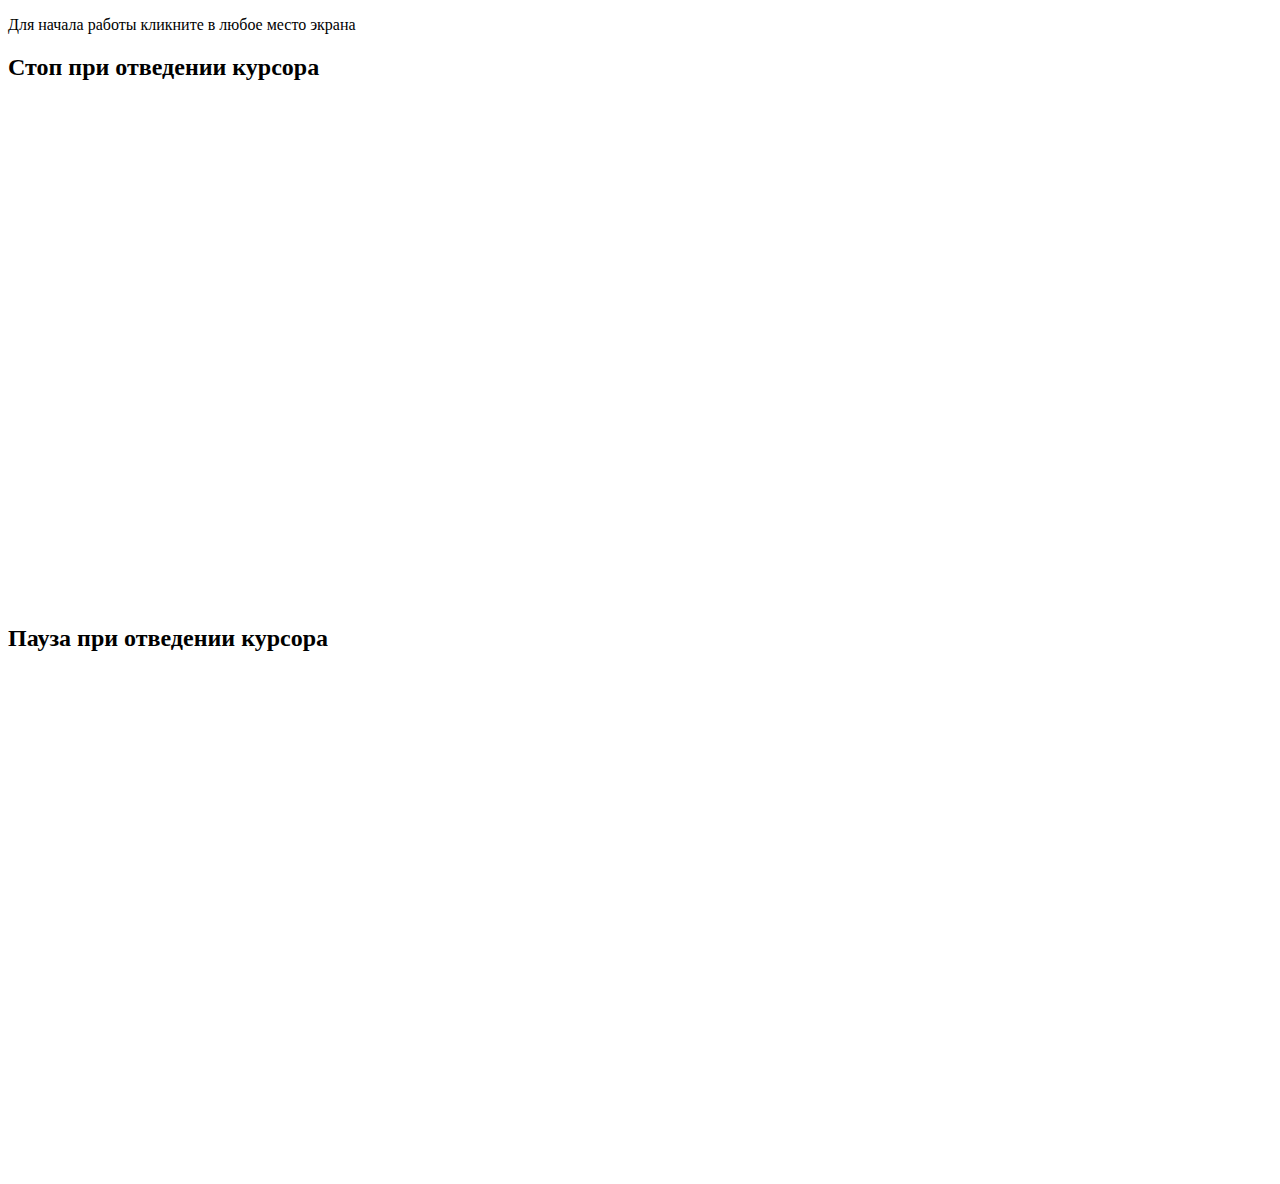
==== commit 2d102875: "edit index 2" ====
--- a/index.html
+++ b/index.html
@@ -1,311 +1,53 @@
 <!DOCTYPE html>
+<html lang="en">
+  <head>
+    <meta charset="UTF-8">
+    <title>mz-codepen-projects</title>
+  </head>
+  <body>
+    
+    <p>Для начала работы кликните в любое место экрана</p>
 
-<head>
+    <h2>Стоп при отведении курсора</h2>
 
-  <meta charset="utf-8">
+    <video id="video2" width="1000" height="500" loop>
+      <source src="/mz-codepen-projects/Waterstop_watermark.mp4" type="video/mp4">
+      <source src="/mz-codepen-projects/Waterstop_watermark.webm" type="video/webm">
+      <source src="/mz-codepen-projects/Waterstop_watermark.ogv" type="video/ogg">
+    </video>
 
-  <title>FixMe - Главная страница</title>
-  <meta name="description" content="Компания FixMe предоставляет качественные услуги по ремонту компьютеров и ноутбуков, настройки роутеров и прокладки сетевого кабеля в Новосибирске. Диагностика, настройка и ремонт производятся на дому.">
+    <h2>Пауза при отведении курсора</h2>
 
-  <!-- Grid Styles and Normalize.css -->
-  <style>html{font-family:sans-serif;-ms-text-size-adjust:100%;-webkit-text-size-adjust:100%}body{margin:0}article,aside,details,figcaption,figure,footer,header,hgroup,main,menu,nav,section,summary{display:block}audio,canvas,progress,video{display:inline-block;vertical-align:baseline}audio:not([controls]){display:none;height:0}[hidden],template{display:none}a{background-color:transparent}a:active,a:hover{outline:0}abbr[title]{border-bottom:1px dotted}b,strong{font-weight:bold}dfn{font-style:italic}h1{font-size:2em;margin:0.67em 0}mark{background:#ff0;color:#000}small{font-size:80%}sub,sup{font-size:75%;line-height:0;position:relative;vertical-align:baseline}sup{top:-0.5em}sub{bottom:-0.25em}img{border:0}svg:not(:root){overflow:hidden}figure{margin:1em 40px}hr{-moz-box-sizing:content-box;-webkit-box-sizing:content-box;box-sizing:content-box;height:0}pre{overflow:auto}code,kbd,pre,samp{font-family:monospace, monospace;font-size:1em}button,input,optgroup,select,textarea{color:inherit;font:inherit;margin:0}button{overflow:visible}button,select{text-transform:none}button,html input[type="button"],input[type="reset"],input[type="submit"]{-webkit-appearance:button;cursor:pointer}button[disabled],html input[disabled]{cursor:default}button::-moz-focus-inner,input::-moz-focus-inner{border:0;padding:0}input{line-height:normal}input[type="checkbox"],input[type="radio"]{-webkit-box-sizing:border-box;-moz-box-sizing:border-box;box-sizing:border-box;padding:0}input[type="number"]::-webkit-inner-spin-button,input[type="number"]::-webkit-outer-spin-button{height:auto}input[type="search"]{-webkit-appearance:textfield;-moz-box-sizing:content-box;-webkit-box-sizing:content-box;box-sizing:content-box}input[type="search"]::-webkit-search-cancel-button,input[type="search"]::-webkit-search-decoration{-webkit-appearance:none}fieldset{border:1px solid #c0c0c0;margin:0 2px;padding:0.35em 0.625em 0.75em}legend{border:0;padding:0}textarea{overflow:auto}optgroup{font-weight:bold}table{border-collapse:collapse;border-spacing:0}td,th{padding:0}*{-webkit-box-sizing:border-box;-moz-box-sizing:border-box;box-sizing:border-box}*:before,*:after{-webkit-box-sizing:border-box;-moz-box-sizing:border-box;box-sizing:border-box}html{font-size:10px;-webkit-tap-highlight-color:rgba(0,0,0,0)}body{font-family:"Helvetica Neue",Helvetica,Arial,sans-serif;font-size:14px;line-height:1.42857143;color:#333;background-color:#fff}input,button,select,textarea{font-family:inherit;font-size:inherit;line-height:inherit}a{color:#337ab7;text-decoration:none}a:hover,a:focus{color:#23527c;text-decoration:underline}a:focus{outline:thin dotted;outline:5px auto -webkit-focus-ring-color;outline-offset:-2px}figure{margin:0}img{vertical-align:middle}.img-responsive{display:block;max-width:100%;height:auto}.img-rounded{border-radius:6px}.img-thumbnail{padding:4px;line-height:1.42857143;background-color:#fff;border:1px solid #ddd;border-radius:4px;-webkit-transition:all .2s ease-in-out;-o-transition:all .2s ease-in-out;transition:all .2s ease-in-out;display:inline-block;max-width:100%;height:auto}.img-circle{border-radius:50%}hr{margin-top:20px;margin-bottom:20px;border:0;border-top:1px solid #eee}.sr-only{position:absolute;width:1px;height:1px;margin:-1px;padding:0;overflow:hidden;clip:rect(0, 0, 0, 0);border:0}.sr-only-focusable:active,.sr-only-focusable:focus{position:static;width:auto;height:auto;margin:0;overflow:visible;clip:auto}[role="button"]{cursor:pointer}.container{margin-right:auto;margin-left:auto;padding-left:15px;padding-right:15px}@media (min-width:768px){.container{width:750px}}@media (min-width:992px){.container{width:970px}}@media (min-width:1200px){.container{width:1170px}}.container-fluid{margin-right:auto;margin-left:auto;padding-left:15px;padding-right:15px}.row{margin-left:-15px;margin-right:-15px}.col-xs-1, .col-sm-1, .col-md-1, .col-lg-1, .col-xs-2, .col-sm-2, .col-md-2, .col-lg-2, .col-xs-3, .col-sm-3, .col-md-3, .col-lg-3, .col-xs-4, .col-sm-4, .col-md-4, .col-lg-4, .col-xs-5, .col-sm-5, .col-md-5, .col-lg-5, .col-xs-6, .col-sm-6, .col-md-6, .col-lg-6, .col-xs-7, .col-sm-7, .col-md-7, .col-lg-7, .col-xs-8, .col-sm-8, .col-md-8, .col-lg-8, .col-xs-9, .col-sm-9, .col-md-9, .col-lg-9, .col-xs-10, .col-sm-10, .col-md-10, .col-lg-10, .col-xs-11, .col-sm-11, .col-md-11, .col-lg-11, .col-xs-12, .col-sm-12, .col-md-12, .col-lg-12{position:relative;min-height:1px;padding-left:15px;padding-right:15px}.col-xs-1, .col-xs-2, .col-xs-3, .col-xs-4, .col-xs-5, .col-xs-6, .col-xs-7, .col-xs-8, .col-xs-9, .col-xs-10, .col-xs-11, .col-xs-12{float:left}.col-xs-12{width:100%}.col-xs-11{width:91.66666667%}.col-xs-10{width:83.33333333%}.col-xs-9{width:75%}.col-xs-8{width:66.66666667%}.col-xs-7{width:58.33333333%}.col-xs-6{width:50%}.col-xs-5{width:41.66666667%}.col-xs-4{width:33.33333333%}.col-xs-3{width:25%}.col-xs-2{width:16.66666667%}.col-xs-1{width:8.33333333%}.col-xs-pull-12{right:100%}.col-xs-pull-11{right:91.66666667%}.col-xs-pull-10{right:83.33333333%}.col-xs-pull-9{right:75%}.col-xs-pull-8{right:66.66666667%}.col-xs-pull-7{right:58.33333333%}.col-xs-pull-6{right:50%}.col-xs-pull-5{right:41.66666667%}.col-xs-pull-4{right:33.33333333%}.col-xs-pull-3{right:25%}.col-xs-pull-2{right:16.66666667%}.col-xs-pull-1{right:8.33333333%}.col-xs-pull-0{right:auto}.col-xs-push-12{left:100%}.col-xs-push-11{left:91.66666667%}.col-xs-push-10{left:83.33333333%}.col-xs-push-9{left:75%}.col-xs-push-8{left:66.66666667%}.col-xs-push-7{left:58.33333333%}.col-xs-push-6{left:50%}.col-xs-push-5{left:41.66666667%}.col-xs-push-4{left:33.33333333%}.col-xs-push-3{left:25%}.col-xs-push-2{left:16.66666667%}.col-xs-push-1{left:8.33333333%}.col-xs-push-0{left:auto}.col-xs-offset-12{margin-left:100%}.col-xs-offset-11{margin-left:91.66666667%}.col-xs-offset-10{margin-left:83.33333333%}.col-xs-offset-9{margin-left:75%}.col-xs-offset-8{margin-left:66.66666667%}.col-xs-offset-7{margin-left:58.33333333%}.col-xs-offset-6{margin-left:50%}.col-xs-offset-5{margin-left:41.66666667%}.col-xs-offset-4{margin-left:33.33333333%}.col-xs-offset-3{margin-left:25%}.col-xs-offset-2{margin-left:16.66666667%}.col-xs-offset-1{margin-left:8.33333333%}.col-xs-offset-0{margin-left:0}@media (min-width:768px){.col-sm-1, .col-sm-2, .col-sm-3, .col-sm-4, .col-sm-5, .col-sm-6, .col-sm-7, .col-sm-8, .col-sm-9, .col-sm-10, .col-sm-11, .col-sm-12{float:left}.col-sm-12{width:100%}.col-sm-11{width:91.66666667%}.col-sm-10{width:83.33333333%}.col-sm-9{width:75%}.col-sm-8{width:66.66666667%}.col-sm-7{width:58.33333333%}.col-sm-6{width:50%}.col-sm-5{width:41.66666667%}.col-sm-4{width:33.33333333%}.col-sm-3{width:25%}.col-sm-2{width:16.66666667%}.col-sm-1{width:8.33333333%}.col-sm-pull-12{right:100%}.col-sm-pull-11{right:91.66666667%}.col-sm-pull-10{right:83.33333333%}.col-sm-pull-9{right:75%}.col-sm-pull-8{right:66.66666667%}.col-sm-pull-7{right:58.33333333%}.col-sm-pull-6{right:50%}.col-sm-pull-5{right:41.66666667%}.col-sm-pull-4{right:33.33333333%}.col-sm-pull-3{right:25%}.col-sm-pull-2{right:16.66666667%}.col-sm-pull-1{right:8.33333333%}.col-sm-pull-0{right:auto}.col-sm-push-12{left:100%}.col-sm-push-11{left:91.66666667%}.col-sm-push-10{left:83.33333333%}.col-sm-push-9{left:75%}.col-sm-push-8{left:66.66666667%}.col-sm-push-7{left:58.33333333%}.col-sm-push-6{left:50%}.col-sm-push-5{left:41.66666667%}.col-sm-push-4{left:33.33333333%}.col-sm-push-3{left:25%}.col-sm-push-2{left:16.66666667%}.col-sm-push-1{left:8.33333333%}.col-sm-push-0{left:auto}.col-sm-offset-12{margin-left:100%}.col-sm-offset-11{margin-left:91.66666667%}.col-sm-offset-10{margin-left:83.33333333%}.col-sm-offset-9{margin-left:75%}.col-sm-offset-8{margin-left:66.66666667%}.col-sm-offset-7{margin-left:58.33333333%}.col-sm-offset-6{margin-left:50%}.col-sm-offset-5{margin-left:41.66666667%}.col-sm-offset-4{margin-left:33.33333333%}.col-sm-offset-3{margin-left:25%}.col-sm-offset-2{margin-left:16.66666667%}.col-sm-offset-1{margin-left:8.33333333%}.col-sm-offset-0{margin-left:0}}@media (min-width:992px){.col-md-1, .col-md-2, .col-md-3, .col-md-4, .col-md-5, .col-md-6, .col-md-7, .col-md-8, .col-md-9, .col-md-10, .col-md-11, .col-md-12{float:left}.col-md-12{width:100%}.col-md-11{width:91.66666667%}.col-md-10{width:83.33333333%}.col-md-9{width:75%}.col-md-8{width:66.66666667%}.col-md-7{width:58.33333333%}.col-md-6{width:50%}.col-md-5{width:41.66666667%}.col-md-4{width:33.33333333%}.col-md-3{width:25%}.col-md-2{width:16.66666667%}.col-md-1{width:8.33333333%}.col-md-pull-12{right:100%}.col-md-pull-11{right:91.66666667%}.col-md-pull-10{right:83.33333333%}.col-md-pull-9{right:75%}.col-md-pull-8{right:66.66666667%}.col-md-pull-7{right:58.33333333%}.col-md-pull-6{right:50%}.col-md-pull-5{right:41.66666667%}.col-md-pull-4{right:33.33333333%}.col-md-pull-3{right:25%}.col-md-pull-2{right:16.66666667%}.col-md-pull-1{right:8.33333333%}.col-md-pull-0{right:auto}.col-md-push-12{left:100%}.col-md-push-11{left:91.66666667%}.col-md-push-10{left:83.33333333%}.col-md-push-9{left:75%}.col-md-push-8{left:66.66666667%}.col-md-push-7{left:58.33333333%}.col-md-push-6{left:50%}.col-md-push-5{left:41.66666667%}.col-md-push-4{left:33.33333333%}.col-md-push-3{left:25%}.col-md-push-2{left:16.66666667%}.col-md-push-1{left:8.33333333%}.col-md-push-0{left:auto}.col-md-offset-12{margin-left:100%}.col-md-offset-11{margin-left:91.66666667%}.col-md-offset-10{margin-left:83.33333333%}.col-md-offset-9{margin-left:75%}.col-md-offset-8{margin-left:66.66666667%}.col-md-offset-7{margin-left:58.33333333%}.col-md-offset-6{margin-left:50%}.col-md-offset-5{margin-left:41.66666667%}.col-md-offset-4{margin-left:33.33333333%}.col-md-offset-3{margin-left:25%}.col-md-offset-2{margin-left:16.66666667%}.col-md-offset-1{margin-left:8.33333333%}.col-md-offset-0{margin-left:0}}@media (min-width:1200px){.col-lg-1, .col-lg-2, .col-lg-3, .col-lg-4, .col-lg-5, .col-lg-6, .col-lg-7, .col-lg-8, .col-lg-9, .col-lg-10, .col-lg-11, .col-lg-12{float:left}.col-lg-12{width:100%}.col-lg-11{width:91.66666667%}.col-lg-10{width:83.33333333%}.col-lg-9{width:75%}.col-lg-8{width:66.66666667%}.col-lg-7{width:58.33333333%}.col-lg-6{width:50%}.col-lg-5{width:41.66666667%}.col-lg-4{width:33.33333333%}.col-lg-3{width:25%}.col-lg-2{width:16.66666667%}.col-lg-1{width:8.33333333%}.col-lg-pull-12{right:100%}.col-lg-pull-11{right:91.66666667%}.col-lg-pull-10{right:83.33333333%}.col-lg-pull-9{right:75%}.col-lg-pull-8{right:66.66666667%}.col-lg-pull-7{right:58.33333333%}.col-lg-pull-6{right:50%}.col-lg-pull-5{right:41.66666667%}.col-lg-pull-4{right:33.33333333%}.col-lg-pull-3{right:25%}.col-lg-pull-2{right:16.66666667%}.col-lg-pull-1{right:8.33333333%}.col-lg-pull-0{right:auto}.col-lg-push-12{left:100%}.col-lg-push-11{left:91.66666667%}.col-lg-push-10{left:83.33333333%}.col-lg-push-9{left:75%}.col-lg-push-8{left:66.66666667%}.col-lg-push-7{left:58.33333333%}.col-lg-push-6{left:50%}.col-lg-push-5{left:41.66666667%}.col-lg-push-4{left:33.33333333%}.col-lg-push-3{left:25%}.col-lg-push-2{left:16.66666667%}.col-lg-push-1{left:8.33333333%}.col-lg-push-0{left:auto}.col-lg-offset-12{margin-left:100%}.col-lg-offset-11{margin-left:91.66666667%}.col-lg-offset-10{margin-left:83.33333333%}.col-lg-offset-9{margin-left:75%}.col-lg-offset-8{margin-left:66.66666667%}.col-lg-offset-7{margin-left:58.33333333%}.col-lg-offset-6{margin-left:50%}.col-lg-offset-5{margin-left:41.66666667%}.col-lg-offset-4{margin-left:33.33333333%}.col-lg-offset-3{margin-left:25%}.col-lg-offset-2{margin-left:16.66666667%}.col-lg-offset-1{margin-left:8.33333333%}.col-lg-offset-0{margin-left:0}}.clearfix:before,.clearfix:after,.container:before,.container:after,.container-fluid:before,.container-fluid:after,.row:before,.row:after{content:" ";display:table}.clearfix:after,.container:after,.container-fluid:after,.row:after{clear:both}.center-block{display:block;margin-left:auto;margin-right:auto}.pull-right{float:right !important}.pull-left{float:left !important}.hide{display:none !important}.show{display:block !important}.invisible{visibility:hidden}.text-hide{font:0/0 a;color:transparent;text-shadow:none;background-color:transparent;border:0}.hidden{display:none !important}.affix{position:fixed}@-ms-viewport{width:device-width}.visible-xs,.visible-sm,.visible-md,.visible-lg{display:none !important}.visible-xs-block,.visible-xs-inline,.visible-xs-inline-block,.visible-sm-block,.visible-sm-inline,.visible-sm-inline-block,.visible-md-block,.visible-md-inline,.visible-md-inline-block,.visible-lg-block,.visible-lg-inline,.visible-lg-inline-block{display:none !important}@media (max-width:767px){.visible-xs{display:block !important}table.visible-xs{display:table}tr.visible-xs{display:table-row !important}th.visible-xs,td.visible-xs{display:table-cell !important}}@media (max-width:767px){.visible-xs-block{display:block !important}}@media (max-width:767px){.visible-xs-inline{display:inline !important}}@media (max-width:767px){.visible-xs-inline-block{display:inline-block !important}}@media (min-width:768px) and (max-width:991px){.visible-sm{display:block !important}table.visible-sm{display:table}tr.visible-sm{display:table-row !important}th.visible-sm,td.visible-sm{display:table-cell !important}}@media (min-width:768px) and (max-width:991px){.visible-sm-block{display:block !important}}@media (min-width:768px) and (max-width:991px){.visible-sm-inline{display:inline !important}}@media (min-width:768px) and (max-width:991px){.visible-sm-inline-block{display:inline-block !important}}@media (min-width:992px) and (max-width:1199px){.visible-md{display:block !important}table.visible-md{display:table}tr.visible-md{display:table-row !important}th.visible-md,td.visible-md{display:table-cell !important}}@media (min-width:992px) and (max-width:1199px){.visible-md-block{display:block !important}}@media (min-width:992px) and (max-width:1199px){.visible-md-inline{display:inline !important}}@media (min-width:992px) and (max-width:1199px){.visible-md-inline-block{display:inline-block !important}}@media (min-width:1200px){.visible-lg{display:block !important}table.visible-lg{display:table}tr.visible-lg{display:table-row !important}th.visible-lg,td.visible-lg{display:table-cell !important}}@media (min-width:1200px){.visible-lg-block{display:block !important}}@media (min-width:1200px){.visible-lg-inline{display:inline !important}}@media (min-width:1200px){.visible-lg-inline-block{display:inline-block !important}}@media (max-width:767px){.hidden-xs{display:none !important}}@media (min-width:768px) and (max-width:991px){.hidden-sm{display:none !important}}@media (min-width:992px) and (max-width:1199px){.hidden-md{display:none !important}}@media (min-width:1200px){.hidden-lg{display:none !important}}.visible-print{display:none !important}@media print{.visible-print{display:block !important}table.visible-print{display:table}tr.visible-print{display:table-row !important}th.visible-print,td.visible-print{display:table-cell !important}}.visible-print-block{display:none !important}@media print{.visible-print-block{display:block !important}}.visible-print-inline{display:none !important}@media print{.visible-print-inline{display:inline !important}}.visible-print-inline-block{display:none !important}@media print{.visible-print-inline-block{display:inline-block !important}}@media print{.hidden-print{display:none !important}}</style>
-  <!-- Header CSS -->
-  <style>body{font-family:sans-serif;font-size:16px;min-width:320px;position:relative;line-height:1.6;font-family:"Open Sans",sans-serif;background-color:#222831;color:#fff;overflow-x:hidden}.hidden{display:none}.button{background-color:#29a19c;border:none;text-transform:uppercase;font:500 1em / 24px Roboto,sans-serif;padding:10px 25px;border-radius:2px;box-shadow:-1px 2px 3px 0 rgba(0,0,0,0.1);text-decoration:none;color:#fff;font:700 1em / 24px "Open Sans",sans-serif}.button:hover{background-color:#21807c;text-decoration:none;color:#fff}.button:active{color:#fff;text-decoration:none}.app-closed{display:none;height:100%;width:100%;position:fixed;z-index:1000;background-color:rgba(0,0,0,0.7)}.application-container{display:none}.application-container .application-popup{position:fixed;background-color:#222831;top:50%;-webkit-transform:translateY(-50%);-ms-transform:translateY(-50%);transform:translateY(-50%);padding:0;z-index:1100}.application-container .title{text-align:center;color:#fff;font:300 1.2em / 20px Roboto,sans-serif;padding:20px 0;background-color:#29303b;box-shadow:0 0 9.4px .6px rgba(0,0,0,0.15)}.application-container .description{margin:10px 20px;text-align:center;font-size:.8em}.application-container form{color:#fff;text-align:center}.application-container form label{color:#fff}.application-container form .submit{margin:10px 0 30px}.application-container form textarea + label{color:#878787}.fixed-top{height:85px;position:fixed;top:0;background-image:-webkit-linear-gradient(top,#222831 65%,rgba(34,40,49,0.2) 90%,transparent 100%);background-image:linear-gradient(to bottom,#222831 65%,rgba(34,40,49,0.2) 90%,transparent 100%);left:0;z-index:100}.fixed-top .panel{height:65px}.fixed-top .m-menu-btn{font-size:1.8em;float:right}.fixed-top .logo{font:400 2.1em / 40px Berlin,sans-serif;cursor:pointer;text-decoration:none;margin-top:13px}.fixed-top .logo a:hover{text-decoration:none}.fixed-top span:nth-of-type(1){color:#c5cae9}.fixed-top span:nth-of-type(2){color:#f44336}.fixed-top .info{font:400 1em / 40px "Open Sans",sans-serif;width:350px;margin-top:13px;float:right}.fixed-top .fa-phone{position:relative;top:2px;font-size:1.3em;margin-right:10px}.fixed-top .fa-clock-o{position:relative;top:2px;font-size:1.3em;margin-right:10px}.fixed-top .p{padding:0;text-align:center}.fixed-top .application-btn{margin-top:20px;margin-left:0}.fixed-top .application{font:700 1em / 24px "Open Sans",sans-serif;padding:10px}.fullscreen-container{height:100vh}.fullscreen-bg{position:absolute;top:0;right:0;bottom:0;left:-1px;overflow:hidden;background-color:#222831;z-index:-1000;height:120vh}.fullscreen-bg-image{background:url(./assets/images/image-bg.jpg) center center / cover no-repeat;position:absolute;top:50%;left:50%;width:auto;height:auto;min-width:100%;min-height:100%;-webkit-transform:translate(-50%,-50%);-ms-transform:translate(-50%,-50%);transform:translate(-50%,-50%)}.fullscreen-bg-video{position:absolute;top:50%;left:50%;width:auto;height:auto;min-width:100%;min-height:100%;-webkit-transform:translate(-50%,-50%);-ms-transform:translate(-50%,-50%);transform:translate(-50%,-50%);z-index:-50}.filter-bg{background-color:rgba(34,40,49,.9);position:absolute;left:0;width:auto;height:auto;min-width:105%;min-height:100%}.gradient-top{position:absolute;top:-5px;left:-1px;height:200px;padding:0;margin:0;background-image:-webkit-linear-gradient(top,#222831 25%,rgba(34,40,49,0.2) 60%,transparent 100%);background-image:linear-gradient(to bottom,#222831 25%,rgba(34,40,49,0.2) 60%,transparent 100%);z-index:-50;width:100%}.gradient-bottom{position:absolute;bottom:-5px;left:-1px;height:200px;padding:0;margin:0;background-image:-webkit-linear-gradient(bottom,#222831 25%,rgba(34,40,49,0.2) 60%,transparent 100%);background-image:linear-gradient(to top,#222831 25%,rgba(34,40,49,0.2) 60%,transparent 100%);z-index:-50;width:100%}.top-nav{margin-top:100px}.top-nav ul{margin-right:0;float:right}.top-nav li{display:inline-block;list-style-type:none!important}.top-nav li:hover a{text-decoration:none}.top-nav li:active a{text-decoration:none}.top-nav li a{color:#fff;font:400 18px / 20px Roboto,sans-serif;padding:10px}.top-nav li:nth-of-type(1):after{content:"";position:absolute;width:0;height:4px;margin-top:25px;margin-left:-45px;background-color:#29a19c;-webkit-transform:translateX(-50%);-ms-transform:translateX(-50%);transform:translateX(-50%);-webkit-transition:all 300ms;transition:all 300ms}.top-nav li:nth-of-type(1):hover:after{content:"";position:absolute;width:90px;height:4px;margin-top:25px;margin-left:-45px;background-color:#29a19c;-webkit-transform:translateX(-50%);-ms-transform:translateX(-50%);transform:translateX(-50%)}.top-nav li:nth-of-type(2):after{content:"";position:absolute;width:0;height:4px;margin-top:25px;margin-left:-70px;background-color:#29a19c;-webkit-transform:translateX(-50%);-ms-transform:translateX(-50%);transform:translateX(-50%);-webkit-transition:all 300ms;transition:all 300ms}.top-nav li:nth-of-type(2):hover:after{content:"";position:absolute;width:140px;height:4px;margin-top:25px;margin-left:-70px;background-color:#29a19c;-webkit-transform:translateX(-50%);-ms-transform:translateX(-50%);transform:translateX(-50%)}.top-nav li:nth-of-type(3):after{content:"";position:absolute;width:0;height:4px;margin-top:25px;margin-left:-50px;background-color:#29a19c;-webkit-transform:translateX(-50%);-ms-transform:translateX(-50%);transform:translateX(-50%);-webkit-transition:all 300ms;transition:all 300ms}.top-nav li:nth-of-type(3):hover:after{content:"";position:absolute;width:100px;height:4px;margin-top:25px;margin-left:-50px;background-color:#29a19c;-webkit-transform:translateX(-50%);-ms-transform:translateX(-50%);transform:translateX(-50%)}.top-nav li:nth-of-type(4):after{content:"";position:absolute;width:0;height:4px;margin-top:25px;margin-left:-52.5px;background-color:#29a19c;-webkit-transform:translateX(-50%);-ms-transform:translateX(-50%);transform:translateX(-50%);-webkit-transition:all 300ms;transition:all 300ms}.top-nav li:nth-of-type(4):hover:after{content:"";position:absolute;width:105px;height:4px;margin-top:25px;margin-left:-52.5px;background-color:#29a19c;-webkit-transform:translateX(-50%);-ms-transform:translateX(-50%);transform:translateX(-50%)}.active-t-1:before{content:"";position:absolute;width:90px;height:4px;margin-top:25px;background-color:#29a19c}.active-t-2:before{content:"";position:absolute;width:140px;height:4px;margin-top:25px;background-color:#29a19c}.active-t-3:before{content:"";position:absolute;width:100px;height:4px;margin-top:25px;background-color:#29a19c}.active-t-4:before{content:"";position:absolute;width:105px;height:4px;margin-top:25px;background-color:#29a19c}.header-promo{height:50vh}.header-promo .promo-container{margin-top:15vh}.header-promo .logo{font:400 48px / 40px Berlin,sans-serif;text-shadow:1px 2px 3px #000;margin-top:20px}.header-promo .logo span:nth-of-type(1){color:#c5cae9;font:inherit}.header-promo .logo span:nth-of-type(2){color:#f44336}.header-promo .slogan{color:#fff;font:300 30px / 20px Roboto,sans-serif;text-shadow:1px 2px 3px #000;margin-top:5px}.header-promo .terminal{color:#fff;font:200 36px / 20px Roboto,sans-serif;text-shadow:2px 2px 3px #000;margin-top:40px}.header-promo .promo{color:#fff;font:400 30px / 20px Roboto,sans-serif;text-shadow:1px 2px 3px #000;margin-top:20px}.header-promo .call{position:relative;top:35px}.m-menu{display:none;position:fixed;background-image:-webkit-linear-gradient(left,#202223 70%,transparent 100%);background-image:linear-gradient(to right,#202223 70%,transparent 100%);height:100%;width:320px;left:0;top:0;z-index:3000}.m-menu .logo{font:400 1.5em / 40px Berlin,sans-serif;margin-top:6px;margin-left:40px;cursor:pointer;text-decoration:none;margin-bottom:30px}.m-menu .logo a:hover{text-decoration:none}.m-menu span:nth-of-type(1){color:#c5cae9}.m-menu span:nth-of-type(2){color:#f44336}.m-menu .m-menu-nav li{display:block;list-style-type:none!important;text-align:center;font:400 1.3em / 40px Roboto,sans-serif;margin-bottom:10px;margin-left:-150px}.m-menu .m-menu-nav li:hover a{text-decoration:none}.m-menu .m-menu-nav li:active a{text-decoration:none}.m-menu .m-menu-nav li:nth-of-type(1){margin-top:60px}.m-menu .m-menu-nav .active-t-1:before{content:"";position:absolute;width:90px;height:4px;margin-top:32px;margin-left:-10px;background-color:#29a19c}.m-menu .m-menu-nav .active-t-2:before{content:"";position:absolute;width:140px;height:4px;margin-top:32px;background-color:#29a19c}.m-menu .m-menu-nav .active-t-3:before{content:"";position:absolute;width:100px;height:4px;margin-top:32px;margin-left:-10px;background-color:#29a19c}.m-menu .m-menu-nav .active-t-4:before{content:"";position:absolute;width:105px;height:4px;margin-top:32px;margin-left:-5px;background-color:#29a19c}.m-menu-closed{display:none;height:100%;width:100%;position:fixed;z-index:100;background-color:rgba(0,0,0,0.3);top:0;left:0}.m-menu .m-menu-close-btn{position:fixed;display:none;font-size:1.8em;float:right;z-index:9000;top:60px;left:80%}.m-menu .application-btn .application{padding:8px;margin-left:25px}.fullscreen-container-page{height:450px}.fullscreen-bg-page{position:absolute;top:0;right:0;bottom:0;left:0;overflow:hidden;background-color:#222831;z-index:-1000;height:450px}.fullscreen-bg-page-image{background:url(/assets/images/image-bg.jpg) center center / cover no-repeat;position:absolute;top:50%;left:50%;width:auto;height:auto;min-width:100%;min-height:100%;-webkit-transform:translate(-50%,-50%);-ms-transform:translate(-50%,-50%);transform:translate(-50%,-50%)}.page-title{text-align:center}.page-title .title{color:#fff;font:100 2.5em / 20px Roboto,sans-serif;text-shadow:1px 2px 3px #000;margin-top:90px}_:-ms-lang(x),.fullscreen-bg-video,.filter-bg{display:none}_:-ms-lang(x),_:-webkit-full-screen,.fixed-top .application{margin-left:30px}.fullscreen-bg-video,.filter-bg{display:none\0/;*display:none}</style>
+    <video id="video1" width="1000" height="500" loop>
+      <source src="/mz-codepen-projects/Waterstop_watermark.mp4" type="video/mp4">
+      <source src="/mz-codepen-projects/Waterstop_watermark.webm" type="video/webm">
+      <source src="/mz-codepen-projects/Waterstop_watermark.ogv" type="video/ogg">
+    </video>
 
+    <script>
+      var videoOne = document.getElementById("video1"); 
+      var videoTwo = document.getElementById("video2"); 
 
-  <meta http-equiv="X-UA-Compatible" content="IE=edge">
-  <meta name="viewport" content="width=device-width, initial-scale=1, maximum-scale=1">
+      videoOne.currentTime = 0;
+      videoTwo.currentTime = 0;
 
-  <link rel="shortcut icon" href="assets/images/favicon/favicon.ico" type="image/x-icon">
-  <link rel="apple-touch-icon" href="assets/images/favicon/apple-touch-icon.png">
-  <link rel="apple-touch-icon" sizes="72x72" href="assets/images/favicon/apple-touch-icon-72x72.png">
-  <link rel="apple-touch-icon" sizes="114x114" href="assets/images/favicon/apple-touch-icon-114x114.png">
+      videoOne.onmouseover = function(){
+        videoOne.play(); 
+      };
 
-  <meta property="og:title" content="FixMe - Профессиональная компьютерная помощь">
-  <meta property="og:site_name" content="FixMe">
-  <meta property="og:url" content="http://fixmepls.ru/">
-  <meta property="og:description" content="Компания FixMe предоставляет качественные услуги по ремонту компьютеров и ноутбуков, настройки роутеров и прокладки сетевого кабеля в Новосибирске. Диагностика, настройка и ремонт производятся на дому.">
-  <meta property="og:type" content="website">
+      videoOne.onmouseout = function(){
+        videoOne.pause(); 
+      };
 
-    <link href='https://fonts.googleapis.com/css?family=Roboto:400,300,100' rel='stylesheet' type='text/css'>
-    <link href='https://fonts.googleapis.com/css?family=Open+Sans:400,400italic,300,300italic,700' rel='stylesheet' type='text/css'>
-    <link rel="stylesheet" href="https://maxcdn.bootstrapcdn.com/font-awesome/4.5.0/css/font-awesome.min.css">
-    <link rel="stylesheet" href="assets/styles/fonts.css">
-    <link rel="stylesheet" href="assets/libs/material/material.css">
-    <link rel="stylesheet" href="assets/styles/main.css">
-    <link rel="stylesheet" href="assets/styles/media.css">
+      videoTwo.onmouseover = function(){
+        videoTwo.play(); 
+      };
 
-</head>
+      videoTwo.onmouseout = function(){
+        videoTwo.pause();
+        videoTwo.currentTime = 0;
+      };
+    </script>
 
-<body id="body">
-
-  <div class="m-menu-closed"></div>
-  <div class="m-menu">
-    <div  class="logo"><a href="/mz-codepen-projects/index.html"><span>Fix</span><span>Me</span></a></div>
-    <div class="p application-btn">
-      <a href="#form" class="button application">Оставить заявку</a>
-    </div>
-    <nav class="m-menu-nav">
-      <ul>
-        <li class="active-t-1"><a href="/mz-codepen-projects/index.html">Главная</a></li>
-        <li><a href="services.html">Услуги и цены</a></li>
-        <li><a href="warranty.html">Гарантии</a></li>
-        <li><a href="contacts.html">Контакты</a></li>
-      </ul>
-    </nav>
-    <div class="m-menu-close-btn"><i class="fa fa-close"></i></div>
-  </div>
-
-  <div class="app-closed"></div>
-  <div class="application-container">
-    <div class="container-fluid">
-      <div class="row">
-        <div class="application-popup col-md-4 col-md-push-4">
-          <div class="title">Форма связи</div>
-          <p class="description">Вы можете оставить заявку на ремонт и мы сами в ближайшее время свяжемся с вами.</p>
-          <form id="top-form" action="" method="POST">
-            <input type="hidden" name="project_name" value="FixMe">
-            <input type="hidden" name="admin_email" value="support@fixmepls.ru">
-            <input type="hidden" name="form_subject" value="Заявка с сайта FixMe, с верхней формы">
-            <div class="mdl-textfield mdl-js-textfield mdl-textfield--floating-label">
-              <input class="mdl-textfield__input" name="name" type="text" id="sample3" required="">
-              <label class="mdl-textfield__label" for="sample3">ФИО</label>
-            </div>
-            <div class="mdl-textfield mdl-js-textfield mdl-textfield--floating-label">
-              <input class="mdl-textfield__input" type="text" id="sample3" name="phone_number" required="">
-              <label class="mdl-textfield__label" for="sample3">Телефон</label>
-            </div>
-            <div class="mdl-textfield mdl-js-textfield">
-              <textarea class="mdl-textfield__input" type="text" cols="40" rows= "5" id="sample5" form="top-form" name="description_problem"></textarea>
-              <label class="mdl-textfield__label" for="sample5">Описание вашей проблемы...</label>
-            </div>
-            <div class="row">
-              <input class="button submit" value="Отправить" type="submit">
-            </div>
-          </form>
-        </div>
-      </div>
-    </div>
-  </div>
-
-  <div class="popup-closed"></div>
-  <div class="popup-container">
-    <div class="container-fluid">
-      <div class="row">
-        <div class="services-popup col-md-6 col-md-push-3">
-          <div class="popup-title"></div>
-          <p class="popup-description"></p>
-          <div class="popup-price"></div>
-        </div>
-      </div>
-    </div>
-  </div>
-
-  <header class="fullscreen-container container-fluid">
-    <div class="row">
-      <div class="fixed-top col-xs-12">
-        <div class="container">
-          <div class="panel row">
-            <div class="col-xs-5">
-              <div  class="logo"><a href="/"><span>Fix</span><span>Me</span></a></div>
-            </div>
-            <div class="col-xs-7 hidden-lg hidden-md hidden-sm">
-              <div class="m-menu-btn"><i class="fa fa-bars"></i></div>
-            </div>
-            <div class="p top-cont col-xs-4">
-              <div class="info">
-                <div class="p col-xs-6 hidden-xs">
-                  <div class="p-number"><i class="fa fa-phone"></i>8 913 793 75 11</div>
-                </div>
-                <div class="p col-xs-6 hidden-xs">
-                  <div class="job-time"><i class="fa fa-clock-o"></i>ПН-ВС 9:00-20:00</div>
-                </div>
-              </div>
-            </div>
-            <div class="p application-btn col-xs-3 hidden-xs">
-              <a href="#form" class="button application">Оставить заявку</a>
-            </div>
-          </div>
-        </div>
-      </div>
-    </div>
-    <nav class="top-nav container hidden-xs">
-      <ul class="row">
-        <li class="active-t-1"><a href="/">Главная</a></li>
-        <li><a href="services.html">Услуги и цены</a></li>
-        <li><a href="warranty.html">Гарантии</a></li>
-        <li><a href="contacts.html">Контакты</a></li>
-      </ul>
-    </nav>
-    <div class="fullscreen-bg">
-      <div class="fullscreen-bg-image">
-        <div class="gradient-top"></div>
-        <video loop muted autoplay class="fullscreen-bg-video hidden-sm hidden-xs">
-          <source src="assets/video/video-bg.mp4" type="video/mp4">
-          <source src="assets/video/video-bg.webm" type="video/webm">
-          <source src="assets/video/video-bg.ogv" type="video/ogg">
-        </video>
-        <div class="filter-bg hidden-sm hidden-xs"></div>
-        <div class="gradient-bottom"></div>
-      </div>
-    </div>
-    <div class="container">
-      <div class="header-promo row-fluid">
-        <div class="promo-container col-md-9 col-md-push-1">
-          <div class="logo"><span>Fix</span><span>Me</span></div>
-          <p class="slogan">Профессиональная компьютерная помощь</p>
-          <p id="Ticker" class="terminal hidden-xs">Неисправен компьютер?</p>
-          <p class="promo hidden-xs">Наши инженеры решат любую проблему!</p>
-          <a href="contacts.html" class="button call">Связаться с нами</a>
-        </div>
-      </div>
-    </div>
-  </header>
-  
-  
-  <div class="main-page-container">
-    <div class="services container">
-      <div class="row">
-        <div class="col-md-6 col-md-push-1">
-          <div class="title"><a href="services.html">Наши услуги</a></div>
-          <p class="description">Мы предлагаем доступные цены и качественный ремонт вашего компьютера или ноутбука в Новосибирске. Наши цены одни из самый низких в городе. В нашей компании работают высоко квалифицированные специалисты способные выполнить ремонт любой сложности. Ремонт компьютера или ремонт ноутбука осуществляется на дому и вы всегда можете следить за работой специалиста. Наш специалист проведёт диагностику и в случае, если проблема будет технически сложная, мы будем вынуждены произвести ремонт в сервис центре. Даже в этом случае ремонт будет произведён в кратчайшие сроки.</p>
-          <div class="btn-container">
-            <a href="services.html" class="button services-price">Услуги и цены</a>
-          </div>
-        </div>
-        <div class="popular-services-container col-md-4 col-md-push-1">
-          <div class="popular-services">Популярные услуги</div>
-          <div id="repair" class="category">Ремонт компьютеров и ноутбуков</div>
-          <ul class="list repair">
-            <li class="list-1">Ремонт компьютера, замена комплектующих</li>
-            <li class="list-2">Чистка компьютера / ноутбука от пыли</li>
-            <li class="list-3">Ремонт экрана, матрицы ноутбука</li>
-            <li class="list-4">Ремонт ноутбука после залития</li>
-            <li class="list-5">Ремонт ноутбука, перепайка чипов</li>
-          </ul>
-          <div id="windows" class="category">Windows</div>
-          <ul class="list windows">
-            <li class="list-6">Установка Windows "под ключ"</li>
-            <li class="list-7">Ршение проблем с Windows</li>
-          </ul>
-          <div id="optimization" class="category">Удаление вирусов и оптимизация</div>
-          <ul class="list optimization">
-            <li class="list-8">Удаление компьютерных вирусов</li>
-            <li class="list-9">Установка драйверов для Windows</li>
-          </ul>
-          <div id="internet" class="category">Настройка интернет соединения</div>
-          <ul class="list internet">
-            <li class="list-10">Настройка Интернета, роутера, WiFi</li>
-            <li class="list-11">Настройка локальной сети</li>
-          </ul>
-          <div class="full-services">
-            <a href="services.html" class="button">Полный список услуг</a>
-          </div>
-        </div>
-      </div>
-    </div>
-    <div class="container-fluid">
-      <div class="separator row">
-        <div class="one">
-          <div class="gradient-top"></div>
-          <div class="gradient-bottom"></div>
-          <div class="title col-md-3 col-md-push-2"><a href="#">Мы гарантируем</a></div>
-        </div>
-      </div>
-    </div>
-    <div class="warranty container">
-      <div class="row">
-        <div class="top-container col-sm-3 col-sm-push-2">
-          <div class="icon"><i class="fa fa-mortar-board"></i></div>
-          <div class="title">Профессианализм</div>
-          <div class="description hidden-lg hidden-md">Опыт работы в Новосибирске 6 лет</div>
-          <div class="description hidden-sm hidden-xs">Качественный ремонт<br> Опыт работы в Новосибирске 6 лет</div>
-        </div>
-        <div class="top-container col-sm-3 col-sm-push-4">
-          <div class="icon"><i class="fa fa-rub"></i></div>
-          <div class="title">Выгодная цена</div>
-          <div class="description">Одни из самых низких цен<br> по Новосибирску</div>
-        </div>
-      </div>
-      <div class="row">
-        <div class="content col-md-6 col-md-push-3">Мы гарантируем быстрый и качественный ремонт компьютера или ноутбука, а так же установку и настройку проверенного временем програмного обеспечения.</div>
-      </div>
-      <div class="row-fluid">
-        <div class="all-warranty">
-          <a href="warranty.html" class="button">Все о гарантиях</a>
-        </div>
-      </div>
-    </div>
-    <div class="container-fluid">
-      <div class="separator row">
-        <div class="two">
-          <div class="gradient-top"></div>
-          <div class="gradient-bottom"></div>
-          <div class="title col-md-12"><a href="#">Районы обслуживания</a></div>
-          <div class="description col-md-12 hidden-xs">Оказываем компьютерную помощь в следующих районах г. Новосибирска:</div>
-        </div>
-      </div>
-    </div>
-    <div class="container-fluid">
-      <div class="areas-of-service row">
-        <div class="areas col-sm-4 col-sm-push-2">
-          <ul>
-            <li>Центральный район</li>
-            <li>Железнодорожный район</li>
-            <li>Дзержинский район</li>
-            <li>Калининский район</li>
-            <li>Заельцовский район</li>
-            <li>Кировский район</li>
-            <li>Ленинский район</li>
-            <li>Советский район</li>
-            <li>бесплатный выезд мастера</li>
-          </ul>
-        </div>
-        <div class="areas col-sm-4 col-sm-push-2">
-          <ul>
-            <li>г. Бердск и Обь</li>
-            <li>Кольцово</li>
-            <li>Барышево</li>
-            <li>Пашино</li>
-            <li>Нижняя Ельцовка</li>
-            <li>ОбьГЭС</li>
-            <li>Первомайский район</li>
-            <li>Академгородок</li>
-            <li>выезд мастера 200р</li>
-          </ul>
-        </div>
-      </div>
-    </div>
-  </div>
-  <div class="footer-gradient row-fluid">
-  </div>
-  <div class="footer container-fluid">
-    <footer class="container">
-      <div class="footer-container row">
-        <div class="col-md-4">
-          <div class="logo"><a href="/mz-codepen-projects/index.html"><span>Fix</span><span>Me</span></a></div>
-          <p class="slogan">Профессиональная компьютерная помощь</p>
-          <div class="copyright">© Все права защищены, 2016  |  Работаем с <i class="fa fa-heart"></i>, для вас.</div>
-        </div>
-        <div class="col-xs-8 hidden-sm hidden-xs">
-          <nav class="bottom-nav">
-            <ul>
-              <li class="active-b-1"><a href="/mz-codepen-projects/index.html">Главная</a></li>
-              <li><a href="services.html">Услуги и цены</a></li>
-              <li><a href="warranty.html">Гарантии</a></li>
-              <li><a href="contacts.html">Контакты</a></li>
-            </ul>
-          </nav>
-        </div>
-      </div>
-    </footer>
-  </div>
-
-  <div class="hidden"></div>
-
-  <script src="assets/libs/jquery/jquery-1.11.2.min.js" async></script>
-  <script src="assets/js/main.js" async></script>
-  <script src="assets/libs/material/material.js" async></script>
-
-</body>
-</html>
+  </body>
+</html>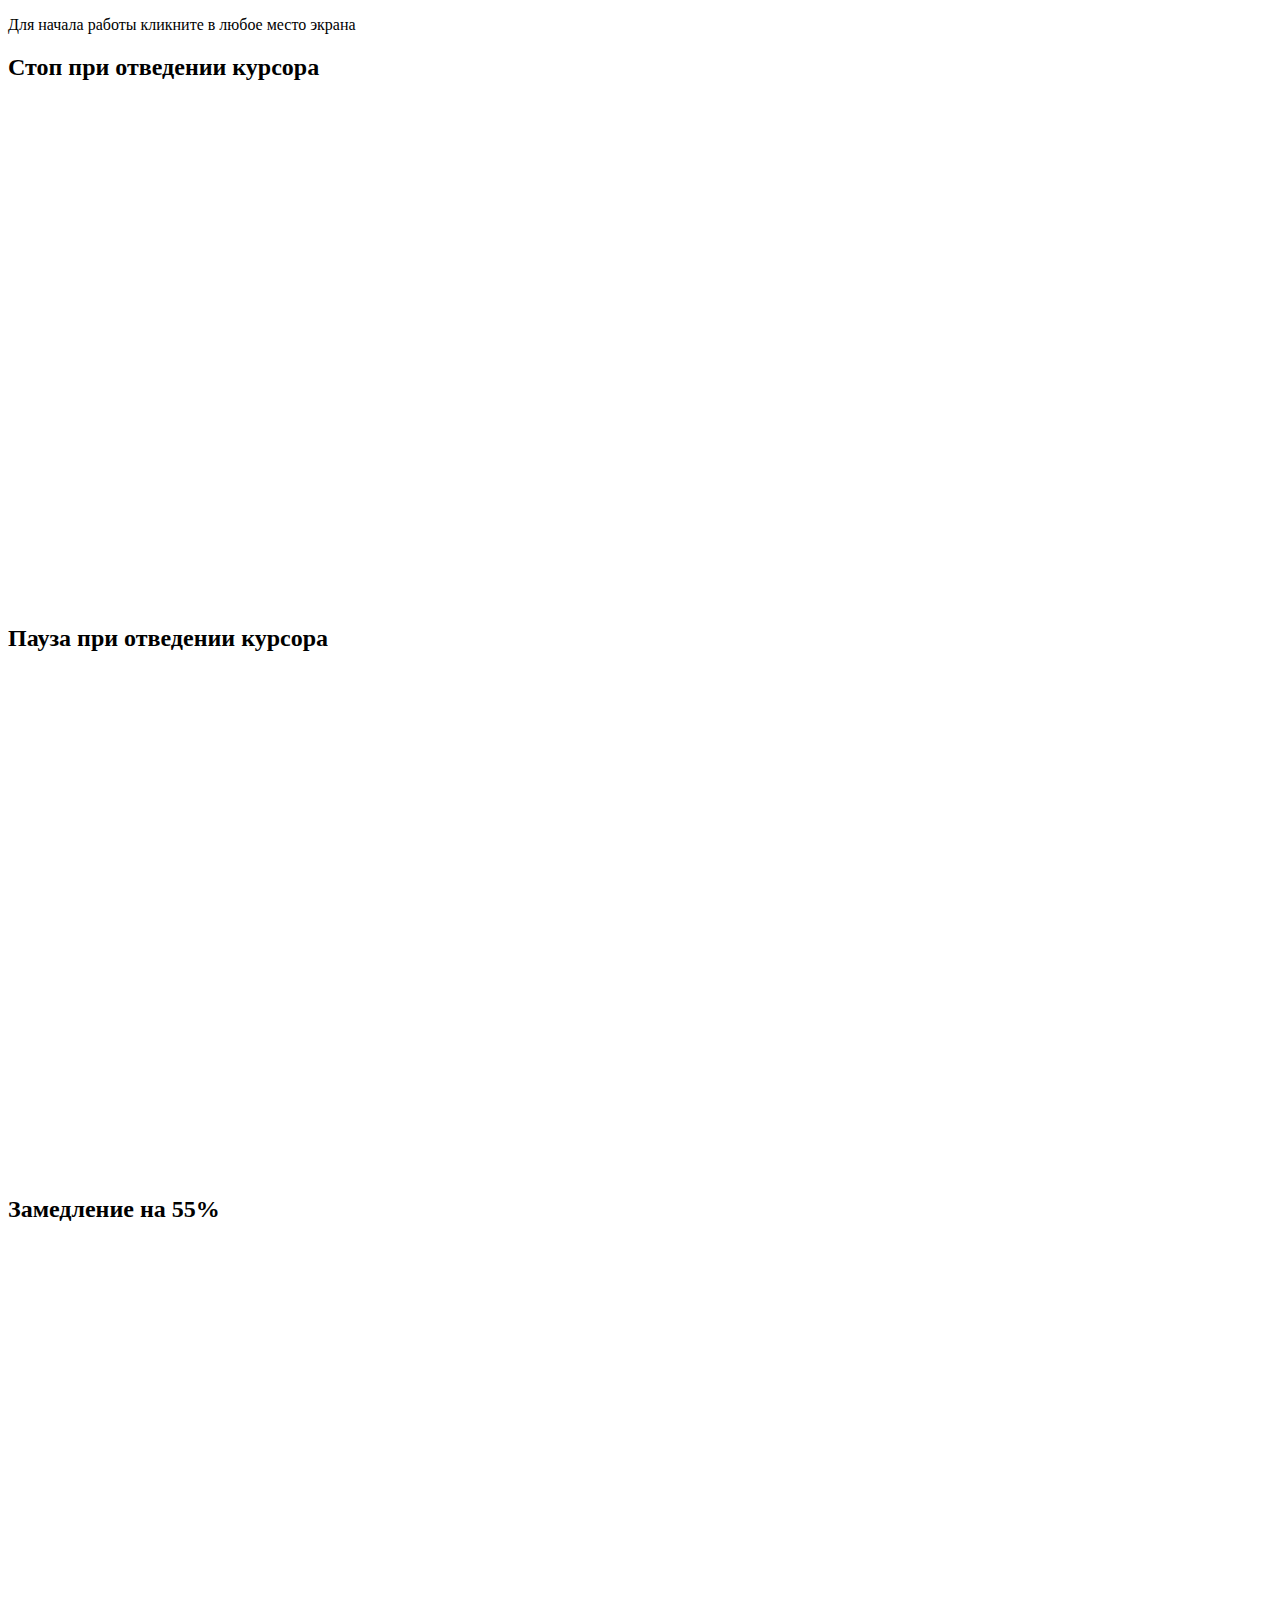
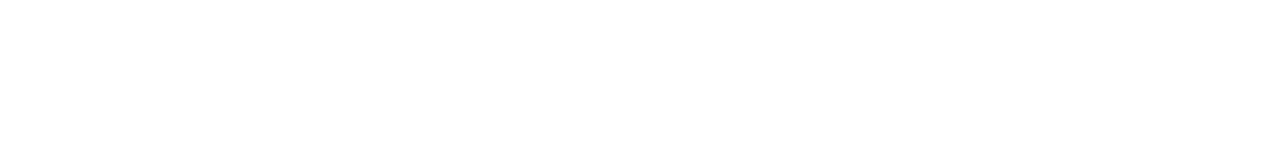
==== commit 0f580728: "edit index" ====
--- a/index.html
+++ b/index.html
@@ -23,13 +23,26 @@
       <source src="/mz-codepen-projects/Waterstop_watermark.webm" type="video/webm">
       <source src="/mz-codepen-projects/Waterstop_watermark.ogv" type="video/ogg">
     </video>
+    
+    <h2>Замедление на 55%</h2>
+
+    <video id="video3" width="1000" height="500" loop>
+      <source src="/mz-codepen-projects/Waterstop_slow_down_watermark.mp4" type="video/mp4">
+      <source src="/mz-codepen-projects/Waterstop_slow_down_watermark.webm" type="video/webm">
+      <source src="/mz-codepen-projects/Waterstop_slow_down_watermark.ogv" type="video/ogg">
+    </video>
 
     <script>
-      var videoOne = document.getElementById("video1"); 
-      var videoTwo = document.getElementById("video2"); 
+      
+      var videoOne, videoTwo, videoThree;
+      
+      videoOne = document.getElementById("video1"); 
+      videoTwo = document.getElementById("video2");
+      videoThree = document.getElementById("video3"); 
 
       videoOne.currentTime = 0;
       videoTwo.currentTime = 0;
+      videoThree.currentTime = 0;
 
       videoOne.onmouseover = function(){
         videoOne.play(); 
@@ -47,6 +60,14 @@
         videoTwo.pause();
         videoTwo.currentTime = 0;
       };
+      
+      videoThree.onmouseover = function(){
+        videoThree.play(); 
+      };
+
+      videoThree.onmouseout = function(){
+        videoThree.pause();
+      };
     </script>
 
   </body>
